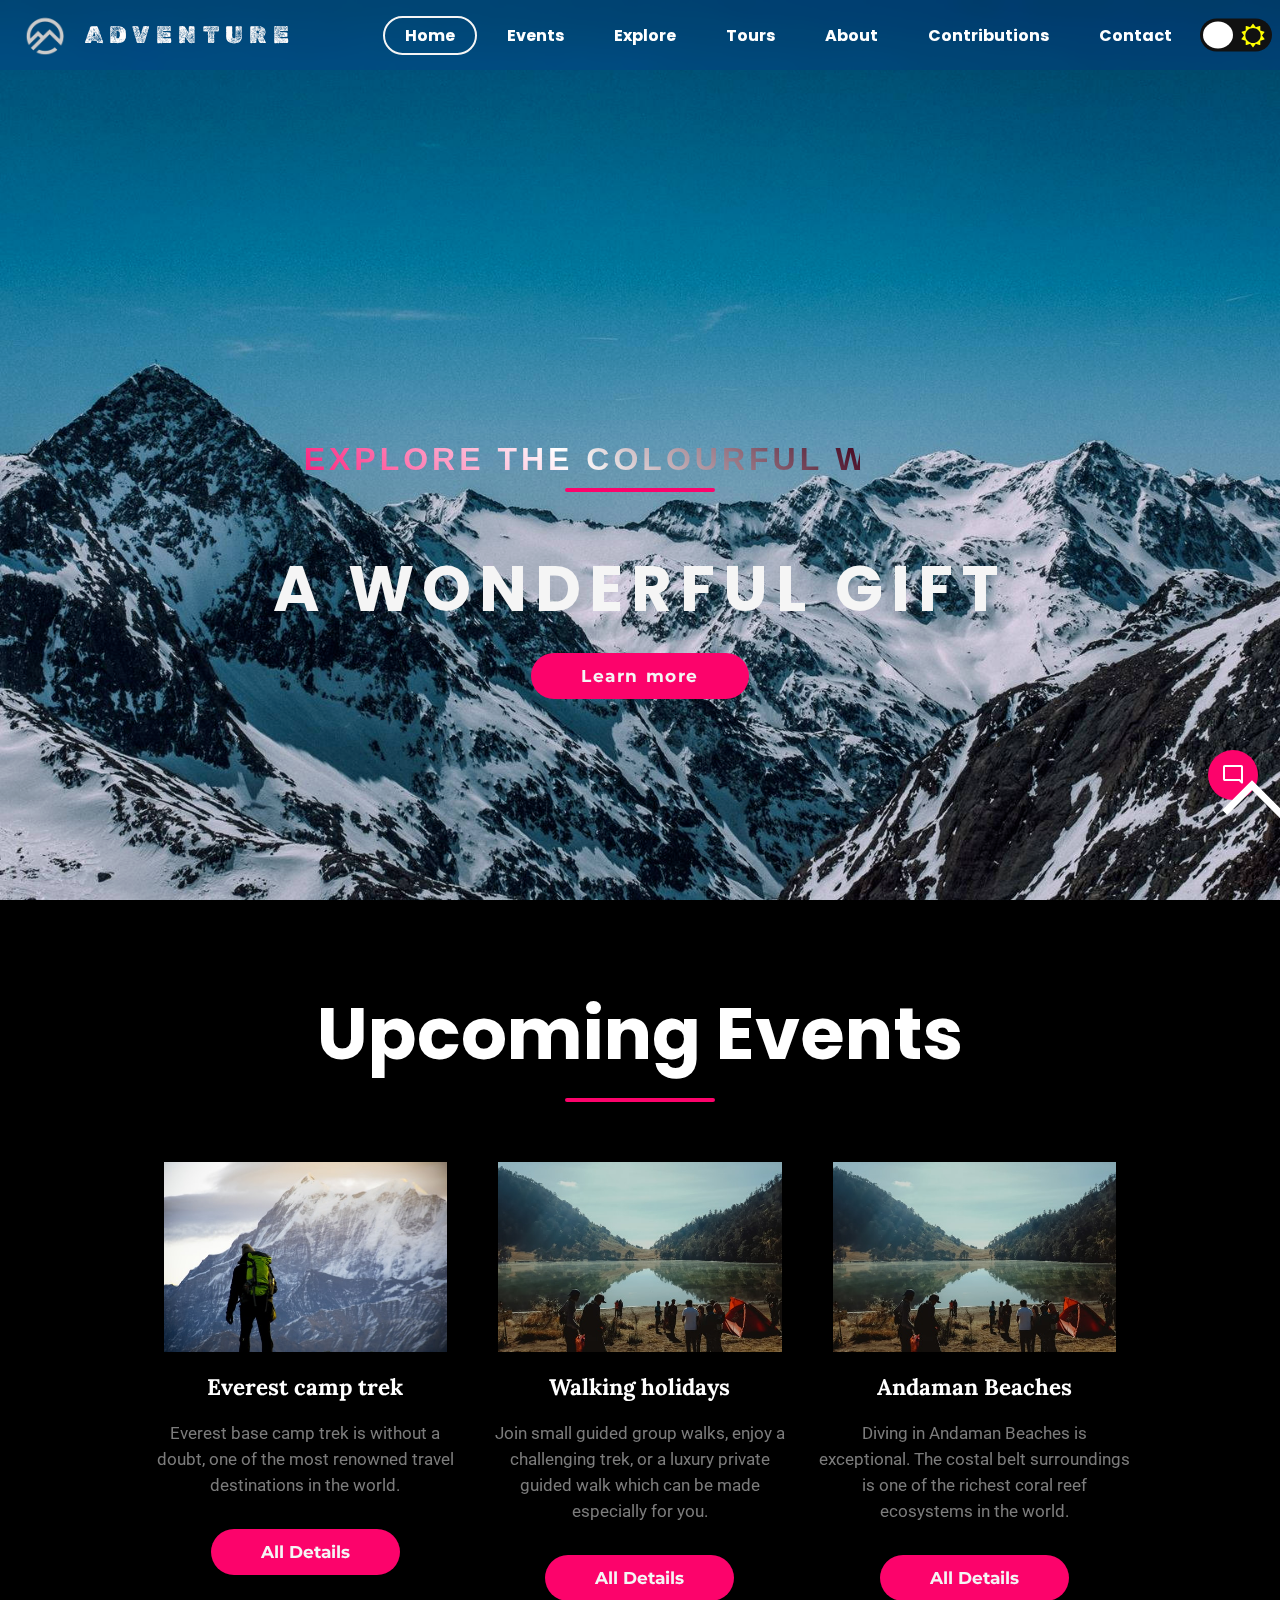
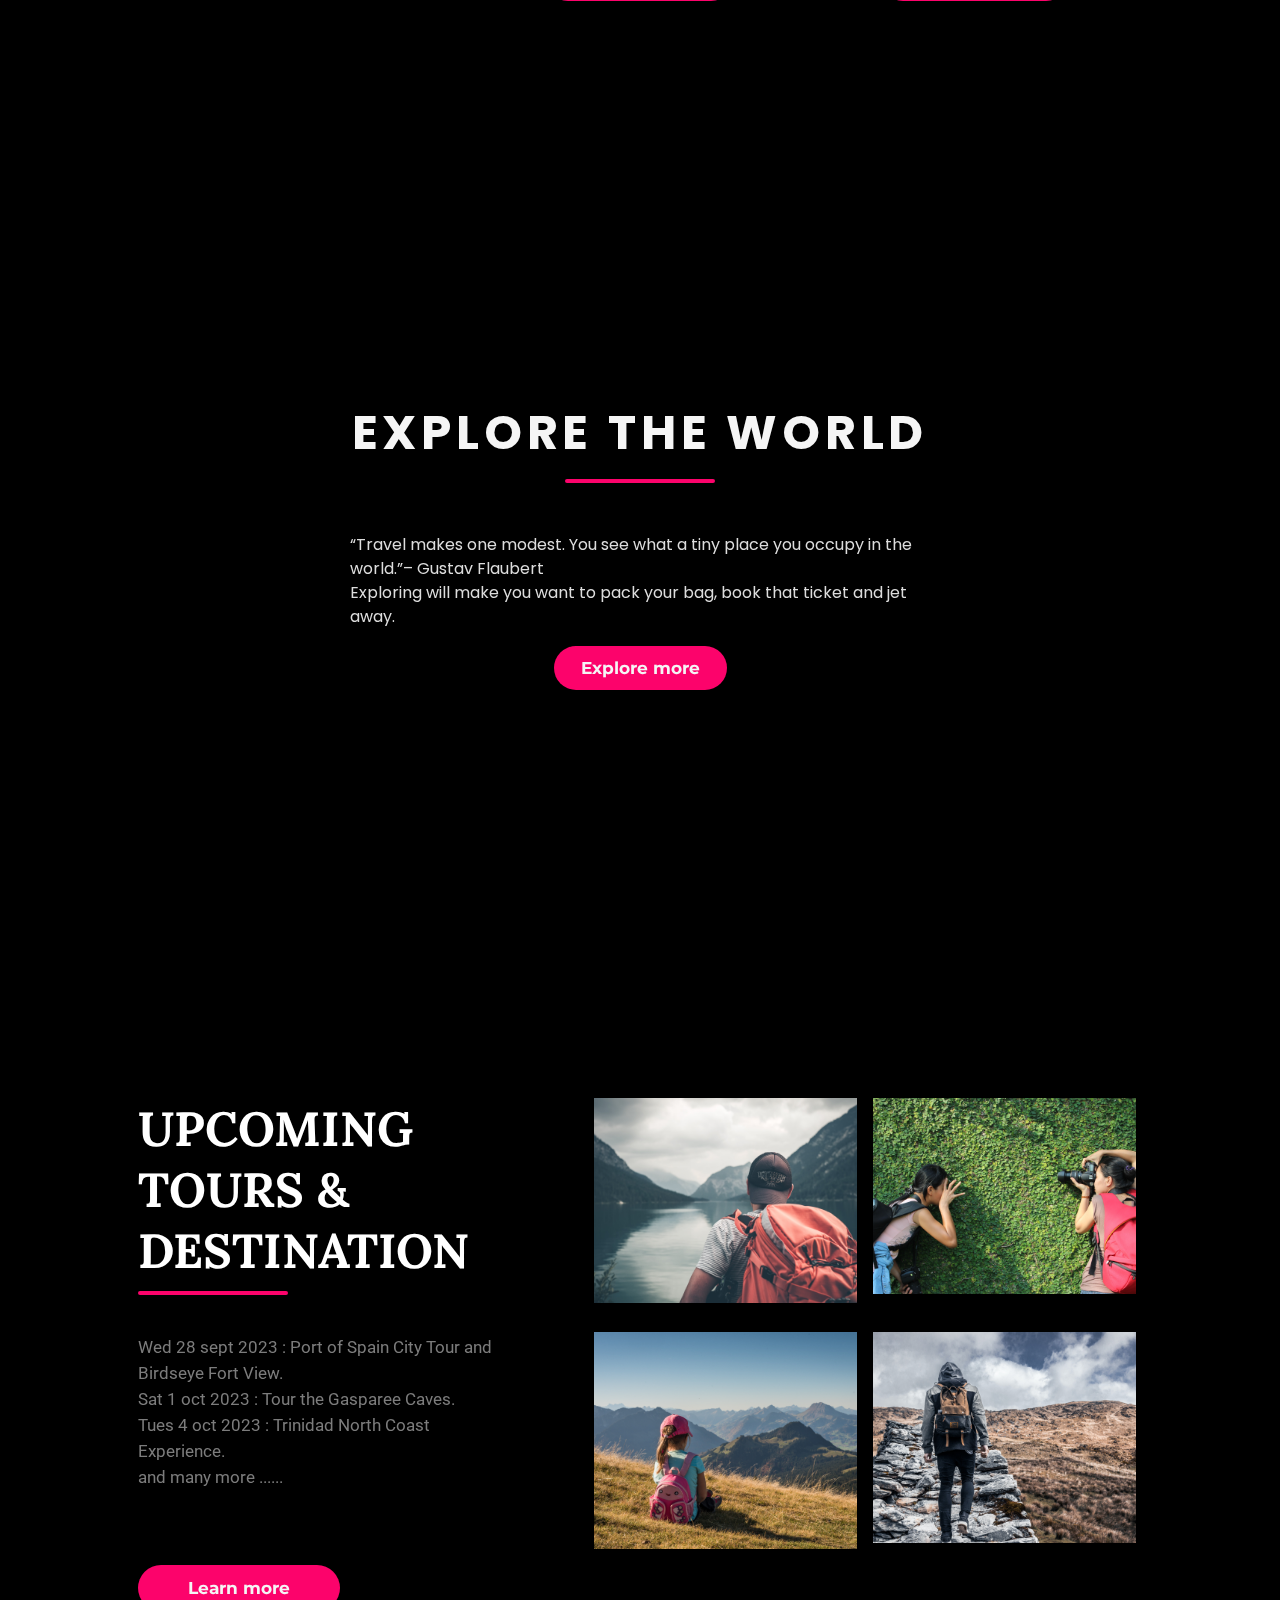
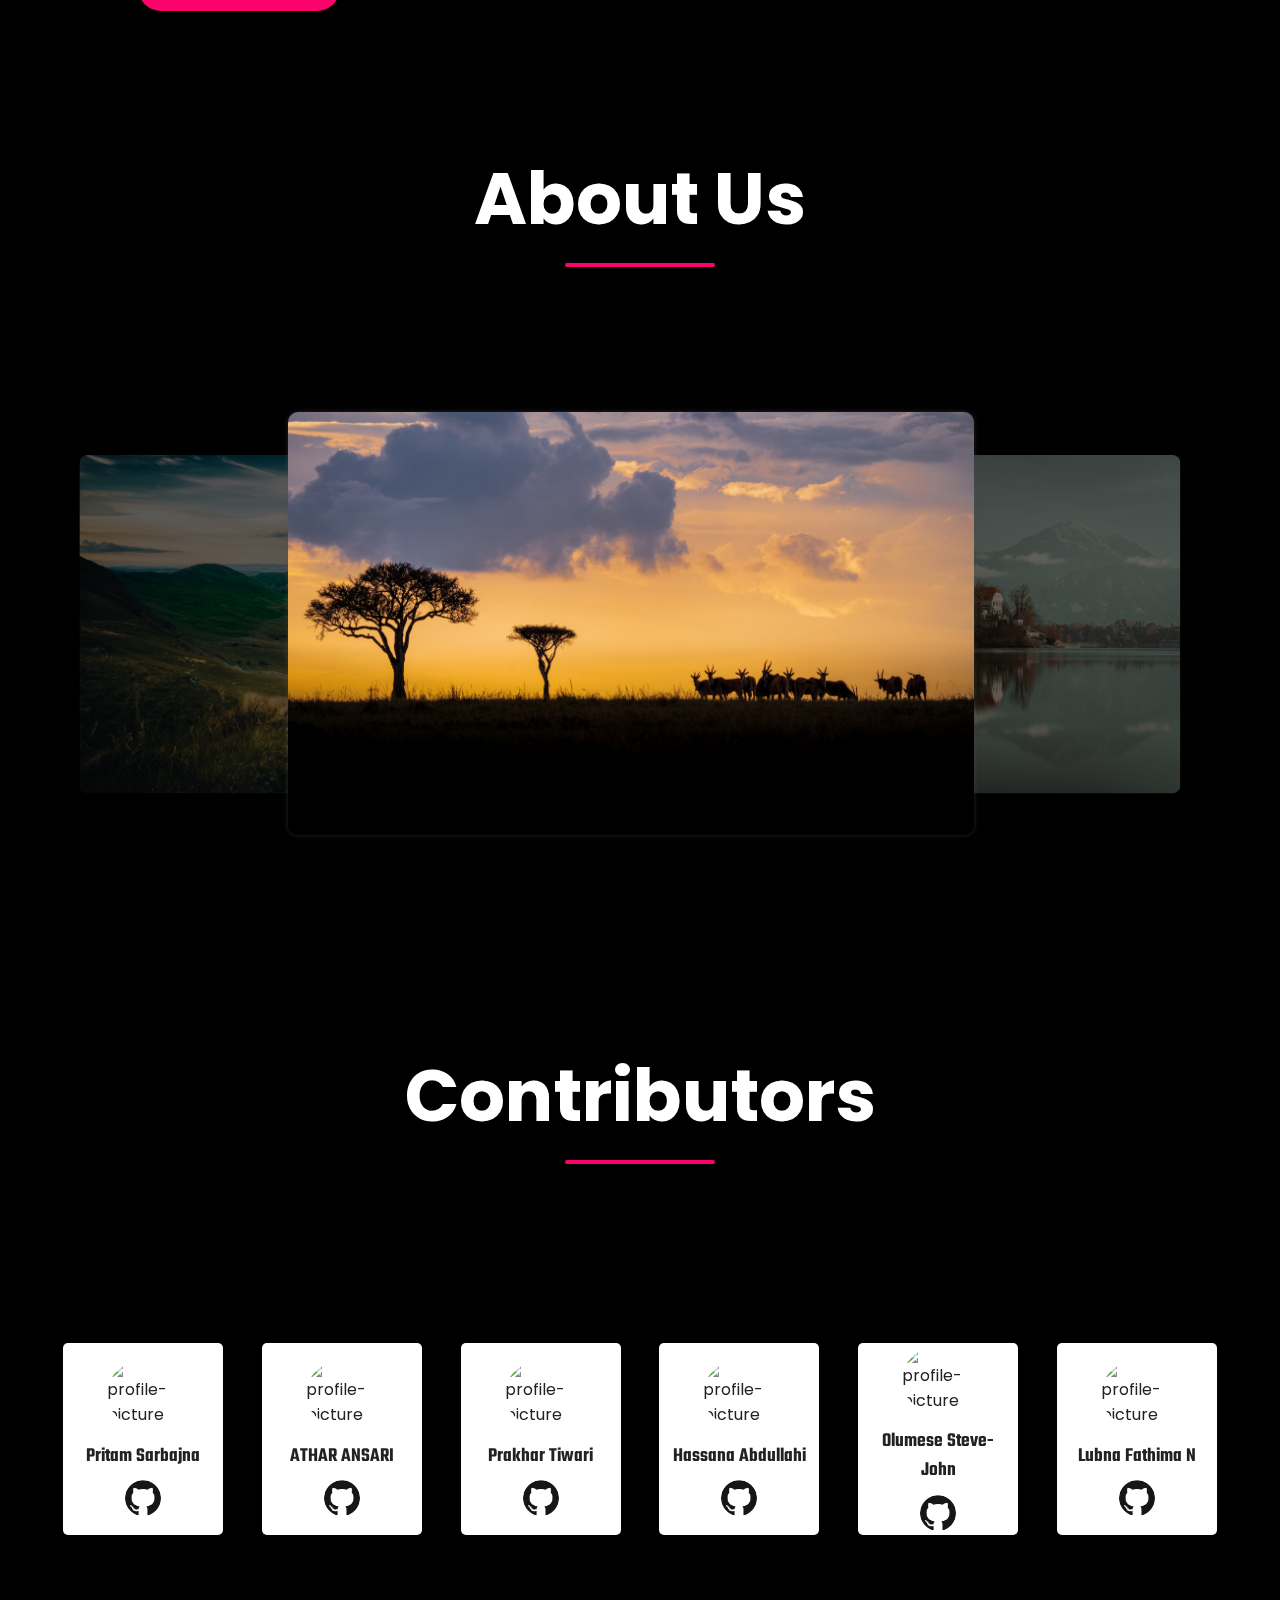
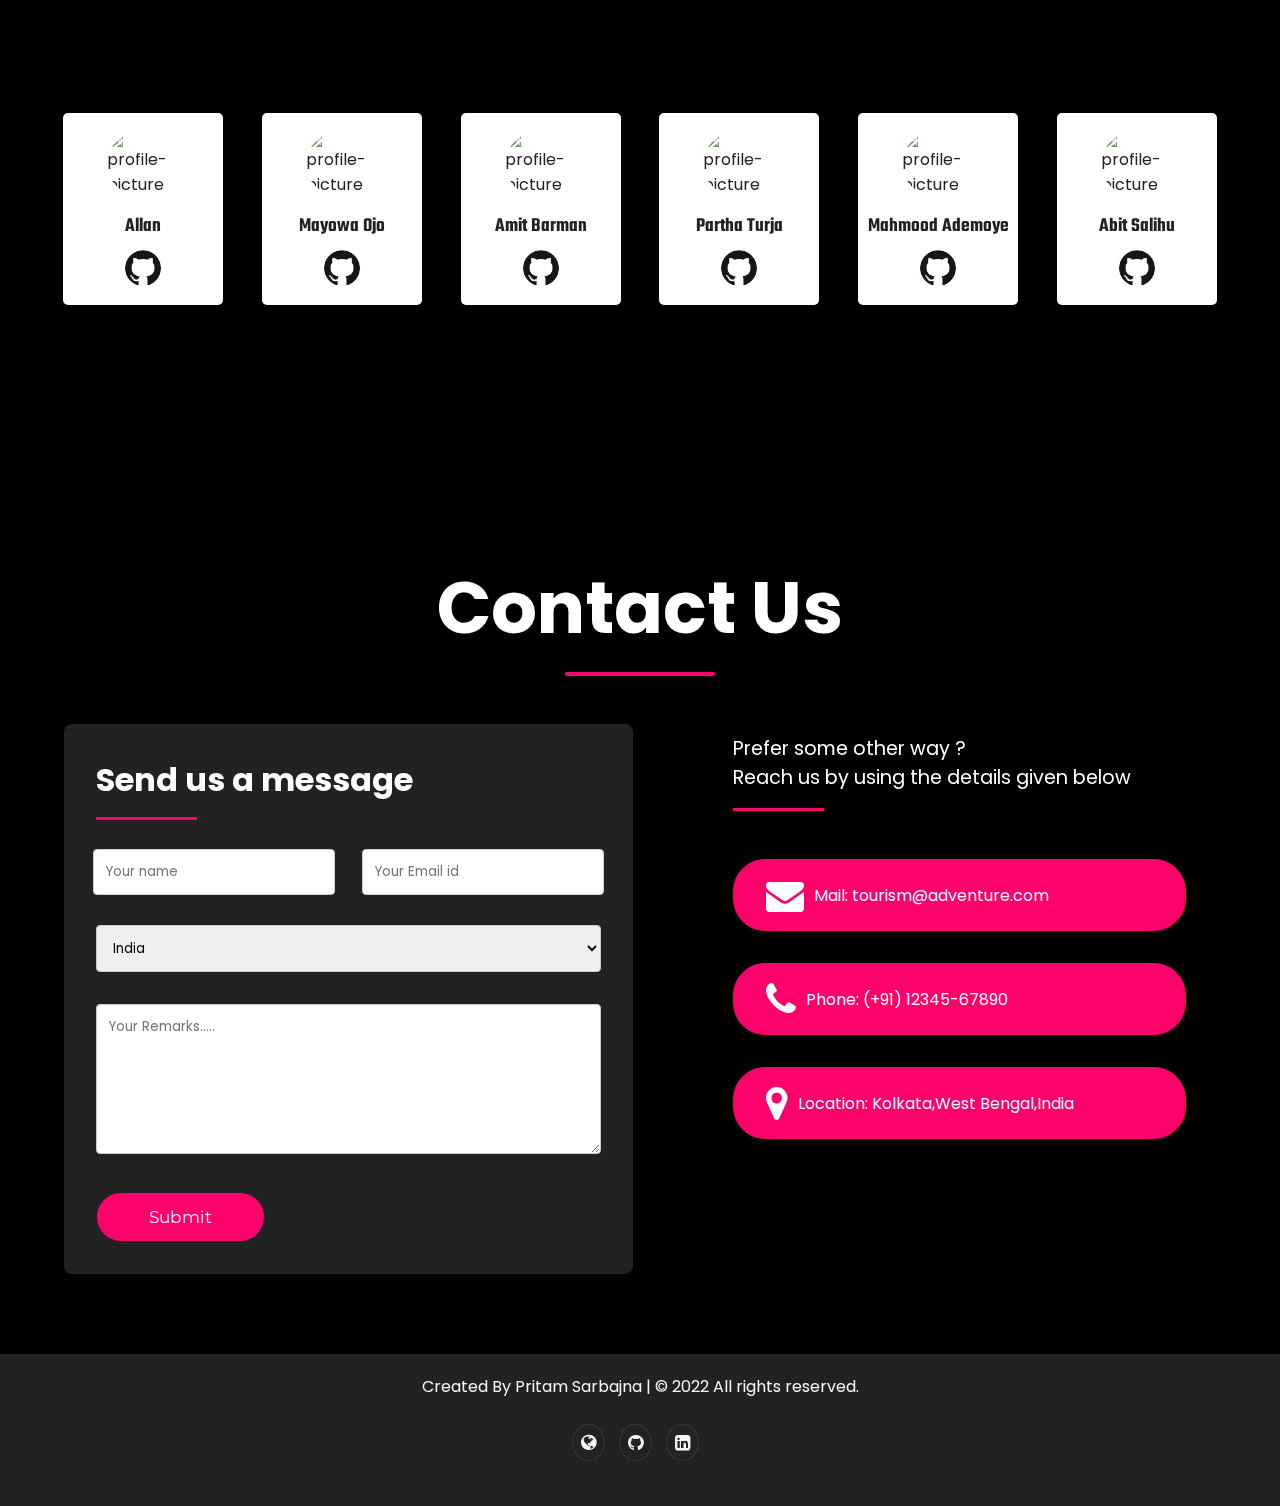
==== index.html @ 1f823e09 "Add files via upload" ====
<!DOCTYPE html>
<html lang="en">
<style>
    /* Import Google font - Poppins */
    @import url('https://fonts.googleapis.com/css2?family=Poppins:wght@400;500;600&display=swap');

    * {
        margin: 0;
        padding: 0;
        box-sizing: border-box;
        font-family: "Poppins", sans-serif;
    }

    body {
        background: #E3F2FD;
    }

    .chatbot-toggler {
        position: fixed;
        bottom: 100px;
        right: 22px;
        outline: none;
        border: none;
        height: 50px;
        width: 50px;
        display: flex;
        cursor: pointer;
        align-items: center;
        justify-content: center;
        border-radius: 50%;
        background: #fc036b;
        transition: all 0.2s ease;
    }

    body.show-chatbot .chatbot-toggler {
        transform: rotate(90deg);
    }

    .chatbot-toggler span {
        color: #fff;
        position: absolute;
    }

    .chatbot-toggler span:last-child,
    body.show-chatbot .chatbot-toggler span:first-child {
        opacity: 0;
    }

    body.show-chatbot .chatbot-toggler span:last-child {
        opacity: 1;
    }

    .chatbot {
        position: fixed;
        right: 35px;
        bottom: 154px;
        width: 420px;
        background: #fff;
        border-radius: 15px;
        overflow: hidden;
        opacity: 0;
        pointer-events: none;
        transform: scale(0.5);
        transform-origin: bottom right;
        box-shadow: 0 0 128px 0 rgba(0, 0, 0, 0.1),
            0 32px 64px -48px rgba(0, 0, 0, 0.5);
        transition: all 0.1s ease;
        z-index: 3;
    }

    body.show-chatbot .chatbot {
        opacity: 1;
        pointer-events: auto;
        transform: scale(1);
    }

    .chatbot .heading {
        padding: 16px 0;
        position: relative;
        text-align: center;
        color: #fff;
        background: #fc036b;
        box-shadow: 0 2px 10px rgba(0, 0, 0, 0.1);
    }

    .chatbot .heading span {
        position: absolute;
        right: 15px;
        top: 50%;
        display: none;
        cursor: pointer;
        transform: translateY(-50%);
    }

    .heading h2 {
        font-size: 1.4rem;
    }

    .chatbot .chatbox {
        overflow-y: auto;
        height: 325px;
        padding: 30px 20px 100px;
    }

    .chatbot :where(.chatbox, textarea)::-webkit-scrollbar {
        width: 6px;
    }

    .chatbot :where(.chatbox, textarea)::-webkit-scrollbar-track {
        background: #fff;
        border-radius: 25px;
    }

    .chatbot :where(.chatbox, textarea)::-webkit-scrollbar-thumb {
        background: #ccc;
        border-radius: 25px;
    }

    .chatbox .chat {
        display: flex;
        list-style: none;
    }

    .chatbox .outgoing {
        margin: 20px 0;
        justify-content: flex-end;
    }

    .chatbox .incoming span {
        width: 32px;
        height: 32px;
        color: #fff;
        cursor: default;
        text-align: center;
        line-height: 32px;
        align-self: flex-end;
        background: #fc036b;
        border-radius: 4px;
        margin: 0 10px 7px 0;
    }

    .chatbox .chat p {
        white-space: pre-wrap;
        padding: 12px 16px;
        border-radius: 10px 10px 0 10px;
        max-width: 75%;
        color: #fff;
        font-size: 0.95rem;
        background: #fc036b;
    }

    .chatbox .incoming p {
        border-radius: 10px 10px 10px 0;
    }

    .chatbox .chat p.error {
        color: #721c24;
        background: #f8d7da;
    }

    .chatbox .incoming p {
        color: #000;
        background: #f2f2f2;
    }

    .chatbot .chat-input {
        display: flex;
        gap: 5px;
        position: absolute;
        bottom: 0;
        width: 100%;
        background: #fff;
        padding: 3px 20px;
        border-top: 1px solid #ddd;
    }

    .chat-input textarea {
        height: 55px;
        width: 100%;
        border: none;
        outline: none;
        resize: none;
        max-height: 180px;
        padding: 15px 15px 15px 0;
        font-size: 0.95rem;
    }

    .chat-input span {
        align-self: flex-end;
        color: #fc036b;
        cursor: pointer;
        height: 55px;
        display: flex;
        align-items: center;
        visibility: hidden;
        font-size: 1.35rem;
    }

    .chat-input textarea:valid~span {
        visibility: visible;
    }

    @media (max-width: 490px) {
        .chatbot-toggler {
            right: 20px;
            bottom: 20px;
        }

        .chatbot {
            right: 0;
            bottom: 0;
            height: 100%;
            border-radius: 0;
            width: 100%;
        }

        .chatbot .chatbox {
            height: 90%;
            padding: 25px 15px 100px;
        }

        .chatbot .chat-input {
            padding: 5px 15px;
        }

        .chatbot .heading span {
            display: block;
        }
    }
</style>

<head>
    <meta charset="UTF-8" />
    <meta http-equiv="X-UA-Compatible" content="IE=edge" />
    <meta name="viewport" content="width=device-width, initial-scale=1.0" />
    <title>ADVENTURE</title>
    <link rel="stylesheet" href="https://cdnjs.cloudflare.com/ajax/libs/font-awesome/4.7.0/css/font-awesome.min.css" />
    <link rel="stylesheet" href="css/style.css" />
    <link rel="stylesheet" href="css/responsive.css" />
    <link rel="apple-touch-icon" sizes="180x180" href="img/apple-touch-icon.png" />
    <link rel="icon" type="image/png" sizes="32x32" href="img/favicon-32x32.png" />
    <link rel="icon" type="image/png" sizes="16x16" href="img/favicon-16x16.png" />
    <link rel="manifest" href="/site.webmanifest" />
    <meta charset="utf-8">
    <title>Chatbot in JavaScript</title>
    <link rel="stylesheet" href="style.css">
    <meta name="viewport" content="width=device-width, initial-scale=1.0">
    <link rel="stylesheet"
        href="https://fonts.googleapis.com/css2?family=Material+Symbols+Outlined:opsz,wght,FILL,GRAD@48,400,0,0" />
    <link rel="stylesheet"
        href="https://fonts.googleapis.com/css2?family=Material+Symbols+Rounded:opsz,wght,FILL,GRAD@48,400,1,0" />
</head>

<body
    onload='if (window.location.href.substr(window.location.href.length - 6) == "#about") { introAboutLogoTransition(); }'>
    <!--navbar-->
    <nav class="navbar glass" style="height: 70px">
        <span><a href="#home" style="display: flex; align-items: center"><img class="img2" src="./img/mountain.png"
                    width="40" style="margin: -25px -10px -25px -20px" />
                <h1 class="logo">&nbsp;ADVENTURE</h1>
            </a></span>
        <ul class="nav-links">
            <li>
                <a href="#home" id="pri" class="active cir_border">Home</a>
            </li>
            <li><a href="#events" id="sec" class="cir_border">Events</a></li>
            <li>
                <a href="#explore" id="tri" class="cir_border">Explore</a>
            </li>
            <li>
                <a href="#tours" id="quad" class="cir_border">Tours</a>
            </li>
            <li><a href="#about" id="quint" class="cir_border">About</a></li>
            <li>
                <a href="#contribution" id="hex" class="cir_border">Contributions</a>
            </li>
            <li>
                <a href="#contact" id="hept" class="cir_border">Contact</a>
            </li>
            <li>
                <div>
                    <input type="checkbox" class="checkbox dark" id="checkbox" />
                    <label for="checkbox" class="label">
                        <i class="fa fa-moon-o"></i>
                        <i class="fa fa-sun-o"></i>
                        <div class="ball"></div>
                    </label>
                </div>
            </li>
        </ul>
        <img src="./img/menu-btn.png" alt="" class="menu-btn" />
    </nav>
    <!--navbar-->
    <button class="chatbot-toggler">
        <span class="material-symbols-rounded">mode_comment</span>
        <span class="material-symbols-outlined">close</span>
    </button>
    <div class="chatbot">
        <header class="heading">
            <h2>Chatbot</h2>
            <span class="close-btn material-symbols-outlined">close</span>
        </header>
        <ul class="chatbox">
            <li class="chat incoming">
                <span class="material-symbols-outlined">smart_toy</span>
                <p>Hi there 👋<br>How can I help you today?</p>
            </li>
        </ul>
        <div class="chat-input">
            <textarea placeholder="Enter a message..." spellcheck="false" required></textarea>
            <span id="send-btn" class="material-symbols-rounded">send</span>
        </div>
    </div>

    <header id="home">
        <div class="header-content">
            <h2 id="quote">Explore the colourful World</h2>
            <div class="line"></div>
            <h1>A WONDERFUL GIFT</h1>
            <a href="#about" class="ctn"
                onclick='removeall(); $("#quad").css("border", "2px solid whitesmoke"); $("#quad").css("border-radius", "20px");'>Learn
                more</a>
        </div>
    </header>

    <!--Events-->
    <section class="events" id="events">
        <div class="container">
            <div class="title">
                <h1 class="dark">Upcoming Events</h1>
                <div class="line"></div>
            </div>
            <div class="row">
                <article class="card col">
                    <img class="card-img" src="./img/img1.jfif" />
                    <h4 class="dark">Everest camp trek</h4>
                    <p class="font-color">
                        Everest base camp trek is without a doubt, one of
                        the most renowned travel destinations in the world.
                    </p>
                    <a href="#" class="ctn">All Details</a>
                </article>
                <article class="card col">
                    <img src="./img/img2.jfif" />
                    <h4 class="dark">Walking holidays</h4>
                    <p class="font-color">
                        Join small guided group walks, enjoy a challenging
                        trek, or a luxury private guided walk which can be
                        made especially for you.
                    </p>
                    <a href="#" class="ctn">All Details</a>
                </article>
                <article class="card col">
                    <img src="./img/img2.jfif" />
                    <h4 class="dark">Andaman Beaches</h4>
                    <p class="font-color">
                        Diving in Andaman Beaches is exceptional. The costal
                        belt surroundings is one of the richest coral reef
                        ecosystems in the world.
                    </p>
                    <a href="#" class="ctn">All Details</a>
                </article>
            </div>
        </div>
    </section>
    <!--Events-->

    <!--Explore-->
    <section class="explore" id="explore">
        <div class="explore-content">
            <h1>EXPLORE THE WORLD</h1>
            <div class="line"></div>
            <p>
                “Travel makes one modest. You see what a tiny place you
                occupy in the world.”– Gustav Flaubert <br />Exploring will
                make you want to pack your bag, book that ticket and jet
                away.
            </p>
            <a href="#" class="ctn">Explore more</a>
        </div>
    </section>
    <!--Explore-->

    <!--tours-->
    <section class="tours" id="tours">
        <div class="container row">
            <div class="col content-col">
                <h1 class="font-color">UPCOMING TOURS & DESTINATION</h1>
                <div class="line"></div>
                <p>
                    Wed 28 sept 2023 : Port of Spain City Tour and Birdseye
                    Fort View. <br />
                    Sat 1 oct 2023 : Tour the Gasparee Caves.<br />
                    Tues 4 oct 2023 : Trinidad North Coast Experience.
                    <br />
                    and many more ......
                </p>
                <a href="#" class="ctn">Learn more</a>
            </div>
            <div class="image-col">
                <div class="image-gallery">
                    <img src="./img/img3.png" alt="" />
                    <img src="./img/img4.png" alt="" />
                    <img src="./img/img5.png" alt="" />
                    <img src="./img/img6.png" alt="" />
                </div>
            </div>
        </div>
        <br /><br /><br /><br />
    </section>
    <!--tours-->

    <!-- About -->
    <section id="about">
        <div class="title">
            <h1 class="font-color">About Us</h1>
            <div class="line"></div>
        </div>
        <br />
        <div id="about_us">
            <div class="boxx">
                <div class="containerx">
                    <input type="radio" name="slider" id="item-1" checked />
                    <input type="radio" name="slider" id="item-2" />
                    <input type="radio" name="slider" id="item-3" />
                    <div class="cards">
                        <label class="cardt" for="item-1" id="col-img-1">
                            <img src="./img/carousel-img4.jpg" />
                        </label>
                        <label class="cardt" for="item-2" id="col-img-2">
                            <img src="./img/carousel-img5.jpg" />
                        </label>
                        <label class="cardt" for="item-3" id="col-img-3">
                            <img src="./img/carousel-img6.jpg" />
                        </label>

                    </div>
                </div>
                <span id="about-quad"><a href="#home">
                        <center>
                            <h1 style="
                                        font-family: var(--ff-montserrat);
                                        color: white;
                                    ">
                                Find that
                            </h1>
                            <br />
                            <img class="img2" src="./img/mountain_dark.jpg" width="200" style="border-radius: 12%" />
                            <br />
                            <h1 class="logo" style="font-size: 50px">
                                ADVENTURE
                            </h1>
                        </center>
                    </a>
                </span>
            </div>
        </div>
    </section>
    <!-- About -->

    <!-- Contributions -->
    <div class="title">
        <h1 class="font-color">Contributors</h1>
        <div class="line"></div>
    </div>
    <section class="contributors" id="contribution">
        <div class="concard">
            <img src="https://github.com/PritamSarbajna.png" alt="profile-picture" class="pfp" />
            <div class="text">
                <h1>Pritam Sarbajna</h1>
            </div>
            <div class="logolink">
                <a href="https://github.com/PritamSarbajna" target="_blank"><img src="img/GitHub120px.png"
                        alt="Github-Logo" class="github-logo" /></a>
            </div>
        </div>


        <div class="concard">
            <img src="https://github.com/athar-ansari.png" alt="profile-picture" class="pfp" />
            <div class="text">
                <h1>ATHAR ANSARI</h1>
            </div>
            <div class="logolink">
                <a href="https://github.com/athar-ansari" target="_blank"><img src="img/GitHub120px.png"
                        alt="Github-Logo" class="github-logo" /></a>
            </div>
        </div>

        <div class="concard">
            <img src="https://github.com/prakhartiwari0.png" alt="profile-picture" class="pfp" />
            <div class="text">
                <h1>Prakhar Tiwari</h1>
            </div>
            <div class="logolink">
                <a href="https://github.com/prakhartiwari0" target="_blank"><img src="img/GitHub120px.png"
                        alt="Github-Logo" class="github-logo" /></a>
            </div>
        </div>

        <div class="concard">
            <img src="https://github.com/hassana123.png" alt="profile-picture" class="pfp" />
            <div class="text">
                <h1>Hassana Abdullahi</h1>
            </div>
            <div class="logolink">
                <a href="https://github.com/hassana123" target="_blank"><img src="img/GitHub120px.png" alt="Github-Logo"
                        class="github-logo" /></a>
            </div>
        </div>

        <div class="concard">
            <img src="https://github.com/JumaCodes.png" alt="profile-picture" class="pfp" />
            <div class="text">
                <h1>Olumese Steve-John</h1>
            </div>
            <div class="logolink">
                <a href="https://github.com/JumaCodes" target="_blank"><img src="img/GitHub120px.png" alt="Github-Logo"
                        class="github-logo" /></a>
            </div>
        </div>

        <div class="concard">
            <img src="https://github.com/lubnafathima.png" alt="profile-picture" class="pfp" />
            <div class="text">
                <h1>Lubna Fathima N</h1>
            </div>
            <div class="logolink">
                <a href="https://github.com/lubnafathima" target="_blank"><img src="img/GitHub120px.png"
                        alt="Github-Logo" class="github-logo" /></a>
            </div>
        </div>

        <div class="concard">
            <img src="https://github.com/allanlalangan.png" alt="profile-picture" class="pfp" />
            <div class="text">
                <h1>Allan</h1>
            </div>
            <div class="logolink">
                <a href="https://github.com/allanlalangan" target="_blank"><img src="img/GitHub120px.png"
                        alt="Github-Logo" class="github-logo" /></a>
            </div>
        </div>

        <div class="concard">
            <img src="https://github.com/Seyi-Ojo.png" alt="profile-picture" class="pfp" />
            <div class="text">
                <h1>Mayowa Ojo</h1>
            </div>
            <div class="logolink">
                <a href="https://github.com/Seyi-Ojo" target="_blank"><img src="img/GitHub120px.png" alt="Github-Logo"
                        class="github-logo" /></a>
            </div>
        </div>

        <div class="concard">
            <img src="https://github.com/AmitBarman99.png" alt="profile-picture" class="pfp" />
            <div class="text">
                <h1>Amit Barman</h1>
            </div>
            <div class="logolink">
                <a href="https://github.com/AmitBarman99" target="_blank"><img src="img/GitHub120px.png"
                        alt="Github-Logo" class="github-logo" /></a>
            </div>
        </div>

        <div class="concard">
            <img src="https://github.com/ppdTurja.png" alt="profile-picture" class="pfp" />
            <div class="text">
                <h1>Partha Turja</h1>
            </div>
            <div class="logolink">
                <a href="https://github.com/ppdTurja" target="_blank"><img src="img/GitHub120px.png" alt="Github-Logo"
                        class="github-logo" /></a>
            </div>
        </div>

        <div class="concard">
            <img src="https://github.com/Brainiac-M.png" alt="profile-picture" class="pfp" />
            <div class="text">
                <h1>Mahmood Ademoye</h1>
            </div>
            <div class="logolink">
                <a href="https://github.com/Brainiac-M" target="_blank"><img src="img/GitHub120px.png" alt="Github-Logo"
                        class="github-logo" /></a>
            </div>
        </div>

        <div class="concard">
            <img src="https://github.com/abitsalihu.png" alt="profile-picture" class="pfp" />
            <div class="text">
                <h1>Abit Salihu</h1>
            </div>
            <div class="logolink">
                <a href="https://github.com/abitsalihu" target="_blank"><img src="img/GitHub120px.png" alt="Github-Logo"
                        class="github-logo" /></a>
            </div>
        </div>
    </section>
    <!-- Contributions -->

    <!-- contact -->
    <section id="contact">
        <div class="title">
            <h1 class="font-color">Contact Us</h1>
            <div class="line"></div>
        </div>
        <div class="contact_us">
            <form class="cform" action="" method="post">
                <div class="crow-message">
                    <h1 class="color">Send us a message</h1>
                    <div></div>
                </div>
                <div class="crow-in">
                    <input type="text" id="name" name="name" placeholder="Your name" />
                    <input type="text" id="email" name="email" placeholder="Your Email id" />
                </div>
                <div class="crow">
                    <div class="ccol-left">
                        <select name="country" id="country">
                            <option value="India">India</option>
                            <option value="Russia">Russia</option>
                            <option value="usa">USA</option>
                            <option value="Japan">Japan</option>
                            <option value="France">France</option>
                            <option value="Brazil">Brazil</option>
                        </select>
                    </div>
                </div>
                <div class="crow">
                    <div class="ccol-left">
                        <textarea type="text" id="remarks" name="remarks" placeholder="Your Remarks....."
                            style="height: 150px"></textarea>
                    </div>
                </div>
                <input class="crow-s" type="submit" value="Submit" />
            </form>
            <div class="cbox">
                <div>
                    <p class="cbox-message">
                        Prefer some other way ?<br />Reach us by using the
                        details given below
                    </p>
                    <div class="cbox-line"></div>
                </div>
                <div class="c_boxx">
                    <a href="mailto:abc@gmail.com"><i class="fa fa-envelope"></i>
                        Mail: tourism@adventure.com
                    </a>
                </div>
                <div class="c_boxx">
                    <a href="tel:+91-12345-67890"><i class="fa fa-phone"></i>
                        Phone: (+91) 12345-67890
                    </a>
                </div>
                <div class="c_boxx">
                    <a href="#"><i class="fa fa-map-marker"></i>
                        Location: Kolkata,West Bengal,India
                    </a>
                </div>
            </div>
        </div>
    </section>
    <!-- contact  -->
    <!-- up scroll -->
    <i class="arrow" onclick="topFunction()" id="upbtn"></i>
    <!-- end -->
    <!--footer-->
    <section class="footer">
        <span>Created By Pritam Sarbajna | &#169; 2022 All rights
            reserved.</span>
        <div class="social">
            <li>
                <a href="https://pritam-sarbajna-portfolio.netlify.app/" target="_blank" rel="noreferrer"><i
                        class="fa fa-globe"></i></a>
                <a href="https://github.com/PritamSarbajna" target="_blank" rel="noreferrer"><i
                        class="fa fa-github"></i></a>
                <a href="https://www.linkedin.com/in/pritam-sarbajna-74945821b/" target="_blank" rel="noreferrer"><i
                        class="fa fa-linkedin-square"></i></a>
            </li>
        </div>
    </section>
    <!--footer-->
    <script>
        const menuBtn = document.querySelector(".menu-btn");
        const navlinks = document.querySelector(".nav-links");

        menuBtn.addEventListener("click", () => {
            navlinks.classList.toggle("mobile-menu");
        });
    </script>
    <script src="https://code.jquery.com/jquery-3.6.0.js"></script>
    <script src="js/script.js"></script>
</body>
<script>
    const chatbotToggler = document.querySelector(".chatbot-toggler");
    const closeBtn = document.querySelector(".close-btn");
    const chatbox = document.querySelector(".chatbox");
    const chatInput = document.querySelector(".chat-input textarea");
    const sendChatBtn = document.querySelector(".chat-input span");

    let userMessage = null; // Variable to store user's message
    const API_KEY = ""; // Paste your API key here
    const inputInitHeight = chatInput.scrollHeight;

    const createChatLi = (message, className) => {
        // Create a chat <li> element with passed message and className
        const chatLi = document.createElement("li");
        chatLi.classList.add("chat", `${className}`);
        let chatContent = className === "outgoing" ? `<p></p>` : `<span class="material-symbols-outlined">smart_toy</span><p></p>`;
        chatLi.innerHTML = chatContent;
        chatLi.querySelector("p").textContent = message;
        return chatLi; // return chat <li> element
    }

    const generateResponse = (chatElement) => {
        const API_URL = "https://api.openai.com/v1/chat/";
        const messageElement = chatElement.querySelector("p");

        // Define the properties and message for the API request
        const requestOptions = {
            method: "POST",
            headers: {
                "Content-Type": "application/json",
                "Authorization": `Bearer ${API_KEY}`
            },
            body: JSON.stringify({
                model: "gpt-4.5-turbo",
                messages: [{ role: "user", content: userMessage }],
            })
        }

        // Send POST request to API, get response and set the reponse as paragraph text
        fetch(API_URL, requestOptions).then(res => res.json()).then(data => {
            messageElement.textContent = data.choices[0].message.content.trim();
        }).catch(() => {
            messageElement.classList.add("error");
            messageElement.textContent = "Oops! Something went wrong. Please try again.";
        }).finally(() => chatbox.scrollTo(0, chatbox.scrollHeight));
    }

    const handleChat = () => {
        userMessage = chatInput.value.trim(); // Get user entered message and remove extra whitespace
        if (!userMessage) return;

        // Clear the input textarea and set its height to default
        chatInput.value = "";
        chatInput.style.height = `${inputInitHeight}px`;

        // Append the user's message to the chatbox
        chatbox.appendChild(createChatLi(userMessage, "outgoing"));
        chatbox.scrollTo(0, chatbox.scrollHeight);

        setTimeout(() => {
            // Display "Thinking..." message while waiting for the response
            const incomingChatLi = createChatLi("Thinking...", "incoming");
            chatbox.appendChild(incomingChatLi);
            chatbox.scrollTo(0, chatbox.scrollHeight);
            generateResponse(incomingChatLi);
        }, 600);
    }

    chatInput.addEventListener("input", () => {
        // Adjust the height of the input textarea based on its content
        chatInput.style.height = `${inputInitHeight}px`;
        chatInput.style.height = `${chatInput.scrollHeight}px`;
    });

    chatInput.addEventListener("keydown", (e) => {
        // If Enter key is pressed without Shift key and the window 
        // width is greater than 800px, handle the chat
        if (e.key === "Enter" && !e.shiftKey && window.innerWidth > 800) {
            e.preventDefault();
            handleChat();
        }
    });

    sendChatBtn.addEventListener("click", handleChat);
    closeBtn.addEventListener("click", () => document.body.classList.remove("show-chatbot"));
    chatbotToggler.addEventListener("click", () => document.body.classList.toggle("show-chatbot"));
</script>

</html>
---- css/style.css ----
/* Google fonts */

@import url("https://fonts.googleapis.com/css2?family=Lora:wght@400;700&family=Montserrat:wght@400;800&family=Parisienne&family=Roboto&family=Teko:wght@300&display=swap");
@import url("https://fonts.googleapis.com/css2?family=Rubik+Dirt&display=swap");


/* Root element (aka html) */
:root {
  box-sizing: border-box;
  scroll-behavior: smooth;

  /* CSS Variables */
  /* Fonts */
  --ff-parisienne: "Parisienne", cursive;
  --ff-montserrat: "Montserrat", sans-serif;
  --ff-lora: "Lora", serif;
  --ff-roboto: "Roboto", sans-serif;
  --ff-rubik-dirt: "Rubik Dirt", cursive;
  --fs-paragraphs: calc(0.8rem + 0.35vw);
  --fs-links-btns: calc(0.65rem + 0.5vw);
}

/* Global */
*,
*::before,
*::after {
  margin: 0;
  padding: 0;
  box-sizing: inherit;
}

img {
  max-width: 100%;
  display: block;
}


a {
  text-decoration: none;
}

ul {
  list-style: none;
}

span {
  color: #7c7c7c;
  padding: 0px 40px;
}

/* .active {
  color: #fc036b;
  border-radius: 20px;
  background: whitesmoke;
  font-weight: bold;
} */

body,
html {
  overflow-x: hidden;
  box-sizing: border-box;
}

.container {
  width: 98%;
  max-width: 91rem;
  margin: 0 auto;
}

/*scrollbar*/

::-webkit-scrollbar {
  width: 10px;
}

::-webkit-scrollbar-thumb {
  background: gray;
  border-radius: 10px;
}
/* Navbar */
.navbar {
  position: fixed;
  top: 0;
  left: 0;
  background: rgba(0, 0, 0, 0.2);
  backdrop-filter: saturate(180%) blur(10px);
  display: flex;
  width: 100%;
  justify-content: space-between;
  align-items: center;
  padding: 12px 5px;
  z-index: 10;
  color: whitesmoke;
}

.logo {
  font-family: var(--ff-rubik-dirt);
  font-size: 1.5rem;
  text-transform: uppercase;
  letter-spacing: 0.4rem;
  padding: 0 1.2rem;
  font-weight: 300;
  color: rgb(254, 252, 252); 
  
  
}



.nav-links {
  display: flex;
  align-items: center;
}

.nav-links li {
  font-family: var(--ff-montserrat);
  margin: 0px 15px;
}

.nav-links li a {
  color: white;
  cursor: pointer;
}

.cir_border {
  padding: 6px 20px;
  font-weight: bold;
  border: 2px hidden whitesmoke;
  border-radius: 20px;
  margin: 0px -10px;
}

#home {
  width: 100vw;
  height: 100vh;
  background-image: url("../img/bg.png");
  background-position: bottom;
  background-attachment: fixed;
  background-size: cover;
  display: flex;
  align-items: end;
  justify-content: center;
}

.header-content {
  font-family: var(--ff-lora);
  letter-spacing: 0.5rem;
  color: whitesmoke;
  text-align: center;
  z-index: 1;
  padding: 4rem;
  margin-bottom: 150px;
}

.header-content a {
  letter-spacing: 0.1rem;
}

.header-content h2 {
  font-size: 4vmin;
}

.line {
  width: 150px;
  height: 4px;
  background: #fc036b;
  margin: 10px auto;
  border-radius: 5px;
}

.header-content h1 {
  font-size: 7vmin;
  margin-top: 50px;
  margin-bottom: 30px;
}

.ctn {
  font-family: var(--ff-montserrat);
  font-size: var(--fs-links-btns);
  font-weight: 700;
  padding: 13px 50px;
  background: #fc036b;
  border-radius: 30px;
  color: whitesmoke;
}

.menu-btn {
  position: absolute;
  top: 30px;
  right: 30px;
  width: 40px;
  cursor: pointer;
  display: none;
}

/* Events */
section {
  width: 80%;
  margin: 80px auto;
}

.title {
  text-align: center;
  font-family: var(--ff-montserrat);
  font-size: 4vmin;
}

.row {
  display: flex;
  width: 100%;
  justify-content: space-between;
  align-items: center;
}

.card {
  cursor: pointer;
  height :400px
}

.row .col {
  display: flex;
  flex-direction: column;
  align-items: center;
  margin: 10px;
  height: 450px;
}

.row .col img {
  width: 90%;
}

.events .row {
  margin-top: 50px;
}

.col > h4 {
  font-size: calc(1rem + 0.5vw);
  margin: 20px auto;
  font-family: var(--ff-lora);
}

.col p {
  color: #7c7c7c;
  padding: 0px 40px;
  font-size: var(--fs-paragraphs);
  font-family: var(--ff-roboto);
}

.col > p {
  color: #7c7c7c;
  padding: 0;
  line-height: 1.5;
  text-align: center;
  max-width: 35ch;
}

.events .ctn {
  margin-top: 30px;
}

/* explore */
.explore {
  width: 100%;
  height: 100vh;
  background-image: url(../img/bg2.png);
  background-attachment: fixed;
  background-position: center;
  background-size: cover;
  background-repeat: no-repeat;
  display: flex;
  align-items: center;
}

.explore-content {
  font-family: var(--ff-lora);
  color: whitesmoke;
  display: flex;
  align-items: center;
  flex-direction: column;
  margin-left: 8rem;
  position: relative;
  z-index: 1;
  padding: 2rem 17px;
  margin: auto;
}

.explore-content::after {
  content: "";
  position: absolute;
  inset: 0;
  z-index: -1;
  display: block;
  background: rgba(0, 0, 0, 0.2);
  backdrop-filter: blur(2.5px);
  border-radius: 0.5rem;
}

.explore-content h1 {
  /* width: 100%; */
  font-size: calc(2.2rem + 1vw);
  letter-spacing: 0.3rem;
  margin: auto;
}

.explore-content .line {
  margin-bottom: 50px;
}

.explore-content p {
  color: rgb(221, 221, 221);
  max-width: 65ch;
  line-height: 1.5;
  text-align: left;
  padding: 0px 35px;
}

.explore-content .ctn {
  margin: 17px auto;
  padding: 12px 27px;
}

/* tours */
.image-gallery {
  display: grid;
  gap: 1.8rem 1rem;
  grid-template-columns: repeat(2, 1fr);
  justify-content: center;
  padding: 1rem;
}

.tours .row {
  gap: 4rem;
}

.content-col {
  position: relative;
}

.content-col h1 {
  font-size: calc(2.2rem + 1vw);
  font-family: var(--ff-lora);
  max-width: 15.5ch;
}

.content-col .line {
  margin-left: 0;
}

.content-col p {
  padding: 0;
  margin: 30px 0;
  width: 100%;
  text-align: left;
  max-width: 40ch;
}

.content-col .ctn {
  position: absolute;
  left: 0;
  bottom: -14%;
}

/* about */
#about {
  width: 100%;
}

#about_us {
  background: url("https://awe365.com/wp-content/uploads/2013/07/adventure-sports-hang-gliding-flickrcc-image-by-Steve-Slater.jpg");
  width: 100%;
  height: 630px;
  background-repeat: no-repeat;
  background-size: cover;
  background-attachment: fixed;
  margin: 30px 0px 0px 0px;
}

#about_us div {
  padding: 10px;
  display: grid;
  align-items: center; 
  grid-template-columns: 2fr 1fr 1fr;
  column-gap: 5px;
  position: relative;
}


#about_us div span {
  margin: 0;
  position: absolute;
  top: 60%;
  opacity: 0;
  left: 80%;
  -ms-transform: translate(-50%, -50%);
  transform: translate(-50%, -50%);
  transition: 1s;
}

#about_us p {
  width: 43em;
  color: white;
  text-align: justify;
  padding-top: 14em;
  font-family: "Work Sans", sans-serif;
  margin-left: 6em;
}

#about_us p::first-letter {
  padding-left: 47px;
  font-size: 55px;
  color: #fc036b;
}

/* Contributors */
.contributors {
  display: flex;
  align-items: center;
  justify-content: space-evenly;
  margin-top: 0em;
  padding: 5em 2em;
  flex-wrap: wrap;
  width: 100%;
  min-height: 100vh;
  background-color: #000;
  font-family: "Montserrat", sans-serif;
}

.concard {
  background-color: #ffff;
  padding: 0.2em 0.5em;
  color: #222;
  height: 12em;
  width: 10em;
  border-radius: 5px;
  margin: 1.5em 0.5em;
  display: flex;
  flex-direction: column;
  align-items: center;
  justify-content: center;
}
.concard:hover {
  background-color: #fb036b;
  border-bottom: 5px solid #fff;
  color: #fff;
  transform: translateY(-7.5px);
  transition: background-color 0.5s ease, transform 1s ease,
    border-bottom 0.5s ease 0.2s;
}

.concard .pfp {
  width: 50%;
  border-radius: 100%;
}
.text {
  margin: 1em 0em 0em 0em;
  text-align: center;
  font-size: 0.9em;
}
.text h1 {
  font-weight: 600;
  font-size: 20px;
  font-family: "Teko", sans-serif;
}
.logolink {
  margin: 0.6em 0em 0em 0em;
  width: 25%;
}
.logolink img {
  border-radius: 100%;
  background-color: #ffff;
}
.logolink .github-logo {
  width: 100%;
}

/* contact */
#contact {
  width: 90%;
}

.contact_us {
  margin-top: 3rem;
  display: flex;
  font-family: var(--ff-roboto);
}

form {
  width: 50%;
}

.cbox {
  width: 45%;
  margin-left: 70px;
  padding: 10px 30px;
}

.cbox-message {
  font-size: 1.2em;
  margin: 0;
}

.cbox-line {
  width: 20%;
  height: 0.2em;
  background-color: #fb036b;
  margin-bottom: 3em;
  margin-top: 1em;
}

.c_boxx a p {
  color: white;
  font-size: 1em;
  font-weight: 100;
  padding: 1rem;
  padding: 0px 40px;
}

.c_boxx a {
  padding: 1em;
  margin-bottom: 2em;
  padding-left: 2em;
  border: 0.1em solid #fc036b;
  background-color: #fc036b;
  color: white;
  display: flex;
  border-radius: 2em;
  align-items: center;
  border: #fc036b 0.1em solid;
  font-size: 1em;
}

.c_boxx a:hover {
  background-color: white;
  color: #fc036b;
  transition: all 0.5s ease;
}

.c_boxx i {
  font-size: 38px;
  margin-right: 10px;
  /* margin-left: 0.5em; */
}

input[type="text"],
select,
textarea {
  width: 100%;
  padding: 12px;
  border: 1px solid #ccc;
  border-radius: 4px;
  resize: vertical;
}

label {
  padding: 0px 0px 7px 6px;
  display: inline-block;
}

input[type="submit"] {
  background-color: #fc036b;
  color: whitesmoke;
  padding: 12px 50px;
  border: 2px solid #fc036b;
  border-radius: 100vmax;
  cursor: pointer;
  font-family: var(--ff-montserrat);
  font-size: var(--fs-links-btns);
}

input[type="submit"]:hover {
  background-color: whitesmoke;
  color: #fc036b;
}

.cform {
  background-color: #222;
  padding: 1em;
  border-radius: 0.5rem;
}

.ccol {
  float: left;
  width: 25%;
  margin-top: 6px;
}

.crow-in {
  width: 100%;
  display: flex;
  justify-content: space-between;
}

.crow-message {
  margin: 1rem;
}

.crow-message div {
  width: 20%;
  display: block;
  height: 1em;
  border-bottom: 3px solid #fc036b;
}

.ccol-left {
  margin: 1em;
}

.ccol {
  float: left;
  width: 100%;
  margin-top: 6px;
}

#name {
  width: 90%;
  margin: 1em;
}

#email {
  width: 90%;
  margin: 1em;
}

.crow:after,
.crow-s::after {
  content: "";
  display: table;
  clear: both;
}

.crow-s {
  margin: 1em;
  color: #fc036b;
}

/* footer */
.footer {
  width: 100%;
  min-height: 100px;
  padding: 20px 80px;
  margin: 0;
  background: #222;
  text-align: center;
}

.footer p {
  color: whitesmoke;
  margin: 20px auto;
  padding: 20px auto;
}

.footer span {
  display: block;
  color: whitesmoke;
  padding: 20px auto;
}

.social {
  width: 360px;
  margin: 30px auto;
}

.social li {
  list-style: none;
}

.social a {
  margin-right: 10px;
  font-size: 18px;
  background-color: transparent;
  border-radius: 50%;
  padding: 5px 8px;
  border: 1px solid rgba(255, 255, 255, 0.1);
}

.social a:hover {
  background-color: #fc036b;
}

.social i {
  display: inline;
  text-align: center;
  color: whitesmoke;
}

/* animations */
img {
  transition: transform 0.3s ease;
}

img:hover {
  transform: scale(1.1);
}

.cir_border:hover{
    color: #fc036b
}


.active {
  border: 2px solid whitesmoke;
  border-radius: 20px;
  color: #fc036b;
  cursor: pointer;
}

.ctn:hover {
  background: whitesmoke;
  color: #fc036b;
  box-shadow: 2px 2px 5px #00000056;
  cursor: pointer;
}

.nav-links .ctn:hover a {
  color: #fc036b;
}

body {
 background-color: black;
  color: white;
}

body.dark{
  background-color: white;
  color: black;
}

.checkbox {
  opacity: 0;
  position: absolute;
}

.label {
  width: 48px;
  height: 22px;
  background-color:#111;
  display: flex;
  border-radius:50px;
  align-items: center;
  justify-content: space-between;
  padding: 5px;
  position: relative;
  transform: scale(1.5);
}

.ball {
  width: 20px;
  height: 18px;
  background-color: white;
  position: absolute;
  top: 2px;
  left: 2px;
  border-radius: 50%;
  transition: transform 0.2s linear;
}

/*  target the elemenent after the label*/
.checkbox:checked + .label .ball{
  transform: translateX(24px);
}

.fa-moon-o {
  color: white;
}

.fa-sun-o {
  color: yellow;
}

.color{
  color:white;
}

/* scroll button */

.arrow {
  position: fixed; 
  z-index: 99;
  cursor: pointer; 
  padding: 15px; 
	width: 8vmin;
	height: 8vmin;
	box-sizing: border-box;
	left: 95%;
	top: 86%;
	transform: rotate(-45deg);
  
	
	&::before {
		content: '';
		width: 100%;
		height: 100%;
		border-width: .8vmin .8vmin 0 0;
		border-style: solid;
		border-color:  #fff;
		transition: .2s ease;
		display: block;
		transform-origin: 100% 0;
	}

	
	&:after {
		content: '';
		float: left;
		position: relative;
		top: -86%;
		width: 100%;
		height: 100%;
		border-width: 0 .8vmin 0 0;
		border-style: solid;
		border-color:  #fff;
		transform-origin: 100% 0;
		transition:.2s ease;
	}
	
	&:hover::after {
		transform: rotate(45deg);
		border-color:#fc036b;
		height: 120%;
	}
	&:hover::before {
		border-color:#fc036b;
		transform: scale(.8);
		
	}
	
}

/* Dark Mode Styles Scroll Button  */
.dark .arrow {
  &::before {
    border-color: black; 
  }

  &:after {
    border-color: black;
  }

  &:hover::after {
    border-color: #fc036b;
  }

  &:hover::before {
    border-color: #fc036b;
  }
}


#quote {
  position: relative;
  font-family: sans-serif;
  text-transform: uppercase;
  font-size: 2em;
  letter-spacing: 4px;
  overflow: hidden;
  background: linear-gradient(45deg, #fc036b, #fff, #41031d);
  background-repeat: no-repeat;
  background-size: 80%;
  animation: animate 8s linear infinite;
  -webkit-background-clip: text;
  -webkit-text-fill-color: rgba(255, 255, 255, 0);
}

@keyframes animate {
  0% {
    background-position: -500%;
  }
  100% {
    background-position: 500%;
  }
}


/* carousel */

@import url("https://fonts.googleapis.com/css?family=DM+Sans:400,500,700&display=swap");


input[type=radio] {
  display: none;
}

.cardt {
  position: absolute;
  width: 60%;
  height: 100%;
  left: 5vw;
  right: 0;
  top: 14%;
  margin: auto;
  transition: transform .4s ease;
  cursor: pointer;
}

.containerx {
  width: 100%;
  height: 50vh;
  transform-style: preserve-3d;
}

.cards {
  position: relative;
  width: 100vh;
  height: 100%;
}

.cards label img {
  width: 100%;
  height: 100%;
  border-radius: 10px;
  object-fit: cover;
}

#item-1:checked ~ .cards #col-img-3, #item-2:checked ~ .cards #col-img-1, #item-3:checked ~ .cards #col-img-2 {
  transform: translatex(-40%) scale(.8);
  opacity: .4;
  z-index: 0;
}

#item-1:checked ~ .cards #col-img-2, #item-2:checked ~ .cards #col-img-3, #item-3:checked ~ .cards #col-img-1 {
  transform: translatex(40%) scale(.8);
  opacity: .4;
  z-index: 0;
}

#item-1:checked ~ .cards #col-img-1, #item-2:checked ~ .cards #col-img-2, #item-3:checked ~ .cards #col-img-3 {
  transform: translatex(0) scale(1);
  opacity: 1;
  z-index: 1;
  
  img {
    box-shadow: 0px 0px 5px 0px rgba(81, 81, 81, 0.47);
  }
}

#item-2:checked ~ .player #test {
  transform: translateY(0);
}

#item-2:checked ~ .player #test  {
  transform: translateY(-40px);
}

#item-3:checked ~ .player #test  {
  transform: translateY(-80px);
}

/* end */
---- css/responsive.css ----
/* mobile responsiveness design */
@media screen and (max-width: 990px) {
  .contact_us {
    flex-direction: column;
    width: 100%;
  }
  form,
  .cbox {
    margin: auto;
    margin-bottom: 30px;
  }
}
@media screen and (max-width: 1130px) {
  .menu-btn {
    display: block;
  }

  .navbar {
    padding: 45px;
  }

  .logo {
    position: absolute;
    top: 30px;
    left: 15px;
  }

  .nav-links {
    flex-direction: column;
    width: 100%;
    height: 100vh;
    justify-content: center;
    background: #484872;
    margin-top: -900px;
    transition: all 0.5s ease;
  }

  .mobile-menu {
    margin-top: 602px;
    border-bottom-right-radius: 30%;
  }

  .nav-links li {
    margin: 30px auto;
  }
}

@media screen and (max-width: 1440px) {
	 .containerx {
	  top: 40%;
	  bottom: 40%;
	  transform-style: preserve-3d;
	}
	
	#about_us div {
		padding: 10px;
		display: block;
		align-items: normal;
	}
	
	.cards {
		position: relative;
		width: 90vw;
		height: 100%;
	}
	
	#about-quad {
		display: none;
	}
}

@media only screen and (max-width: 850px) {
  /*events*/
  .row {
    flex-direction: column;
  }

  .row .col {
    margin: 20px auto;
  }

  .col img {
    max-width: 90%;
  }

  /*explore*/
  .explore-content {
    width: 100%;
  }

  /*tours*/
  .tours {
    width: 100%;
  }

  /*footer*/
  .footer {
    padding: 10px;
  }
  .content-col {
    width: 100%;
  }
  #about_us p {
    width: 70%;
  }
}

@media screen and (max-width: 770px) {
  #about_us p {
    width: 85%;
    padding-top: 7em;
    margin: auto;
  }
  form,
  .cbox {
    width: 90%;
  }
  .ctn {
    margin: auto;
  }

  .explore-content {
    margin: 0 auto;
    text-align: center;
    width: 80%;
  }

  .explore-content .ctn {
    margin: 40px auto;
  }
}
@media screen and (max-width: 600px) {
  #about_us p {
    margin: auto;
  }
}
@media screen and (max-width: 470px) {
  .ctn {
    padding: 13px 25px;
  }
  .c_boxx a p {
    font-size: 17.5px;
  }
}
@media screen and (max-width: 400px) {
  .ctn {
    padding: 13px 25px;
  }
  .c_boxx a p {
    font-size: 16px;
  }
}

@media (max-width: 850px) {
  .content-col {
    text-align: center;
  }
  .content-col .line {
    margin: 0.5rem auto;
  }
  .content-col .ctn {
    margin: 0 auto;
    position: inherit;
  }
  .content-col p {
    max-width: 75%;
    text-align: justify;
  }
}
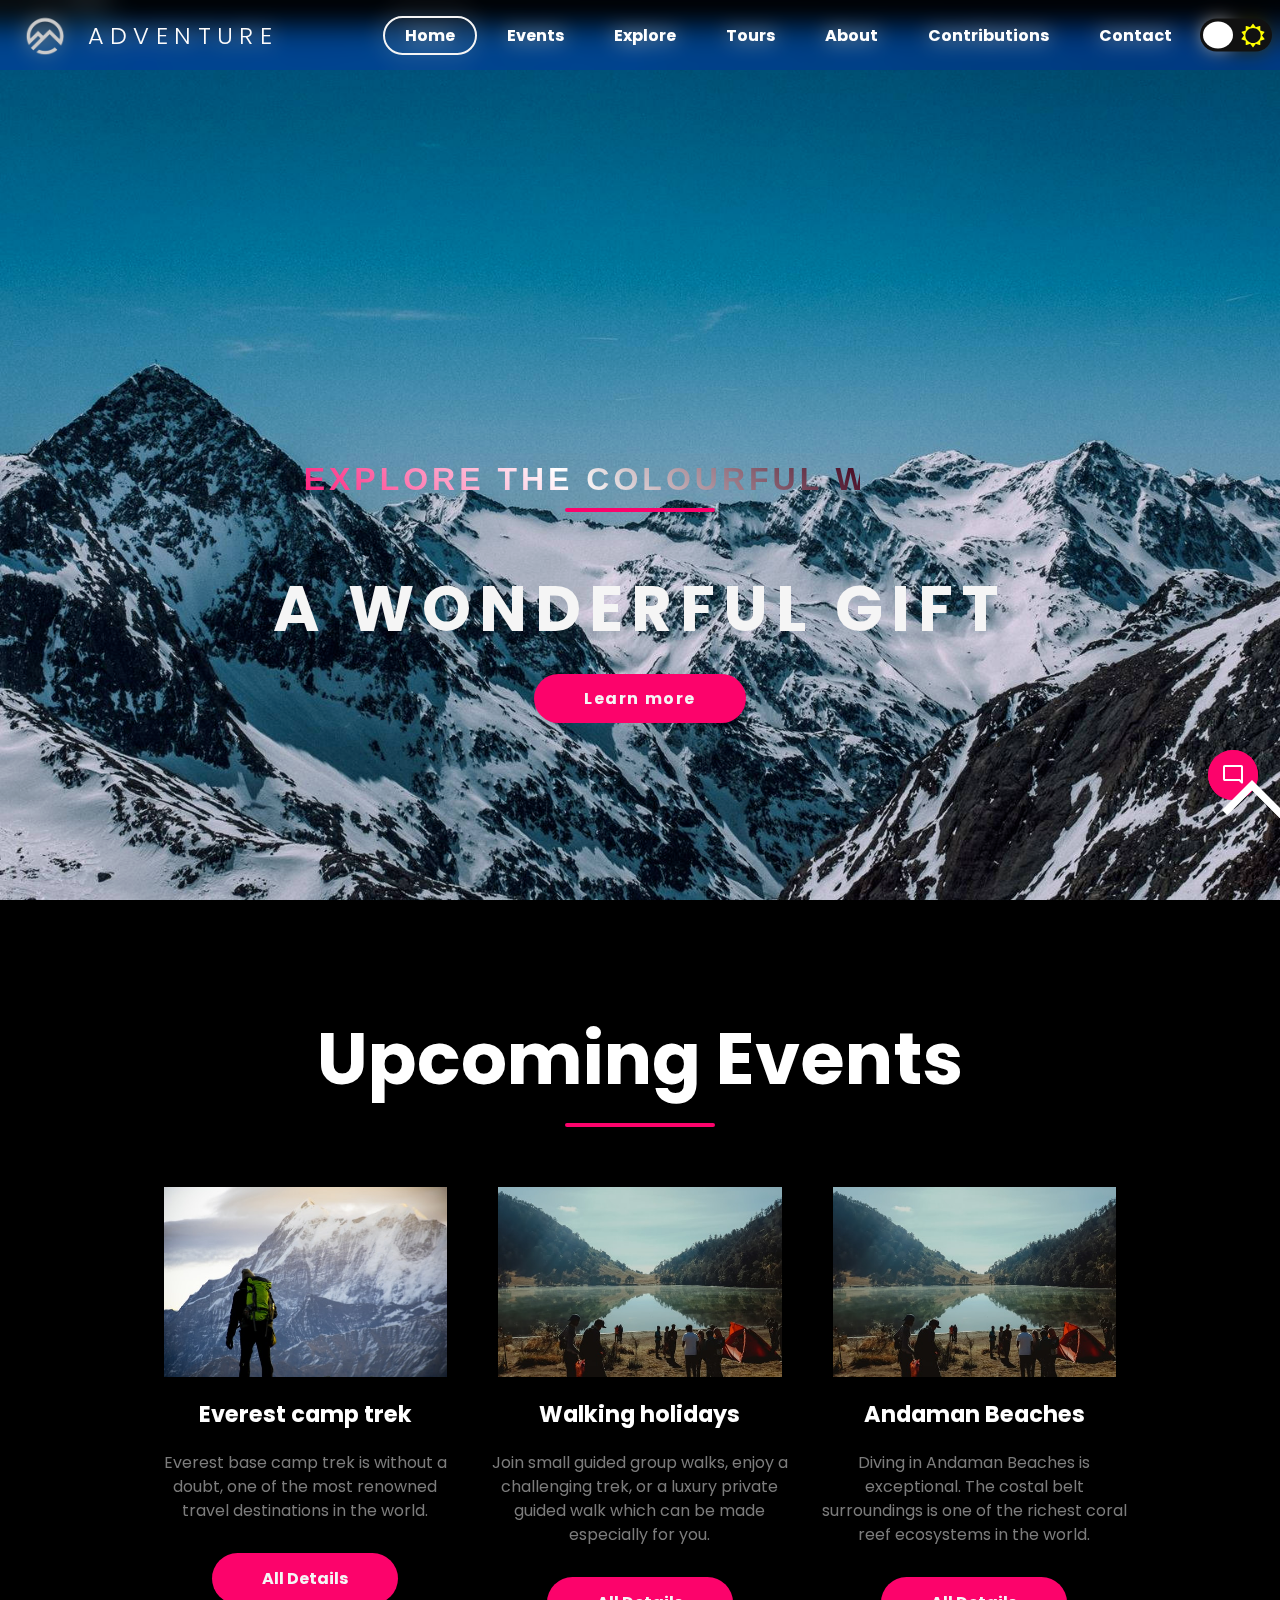
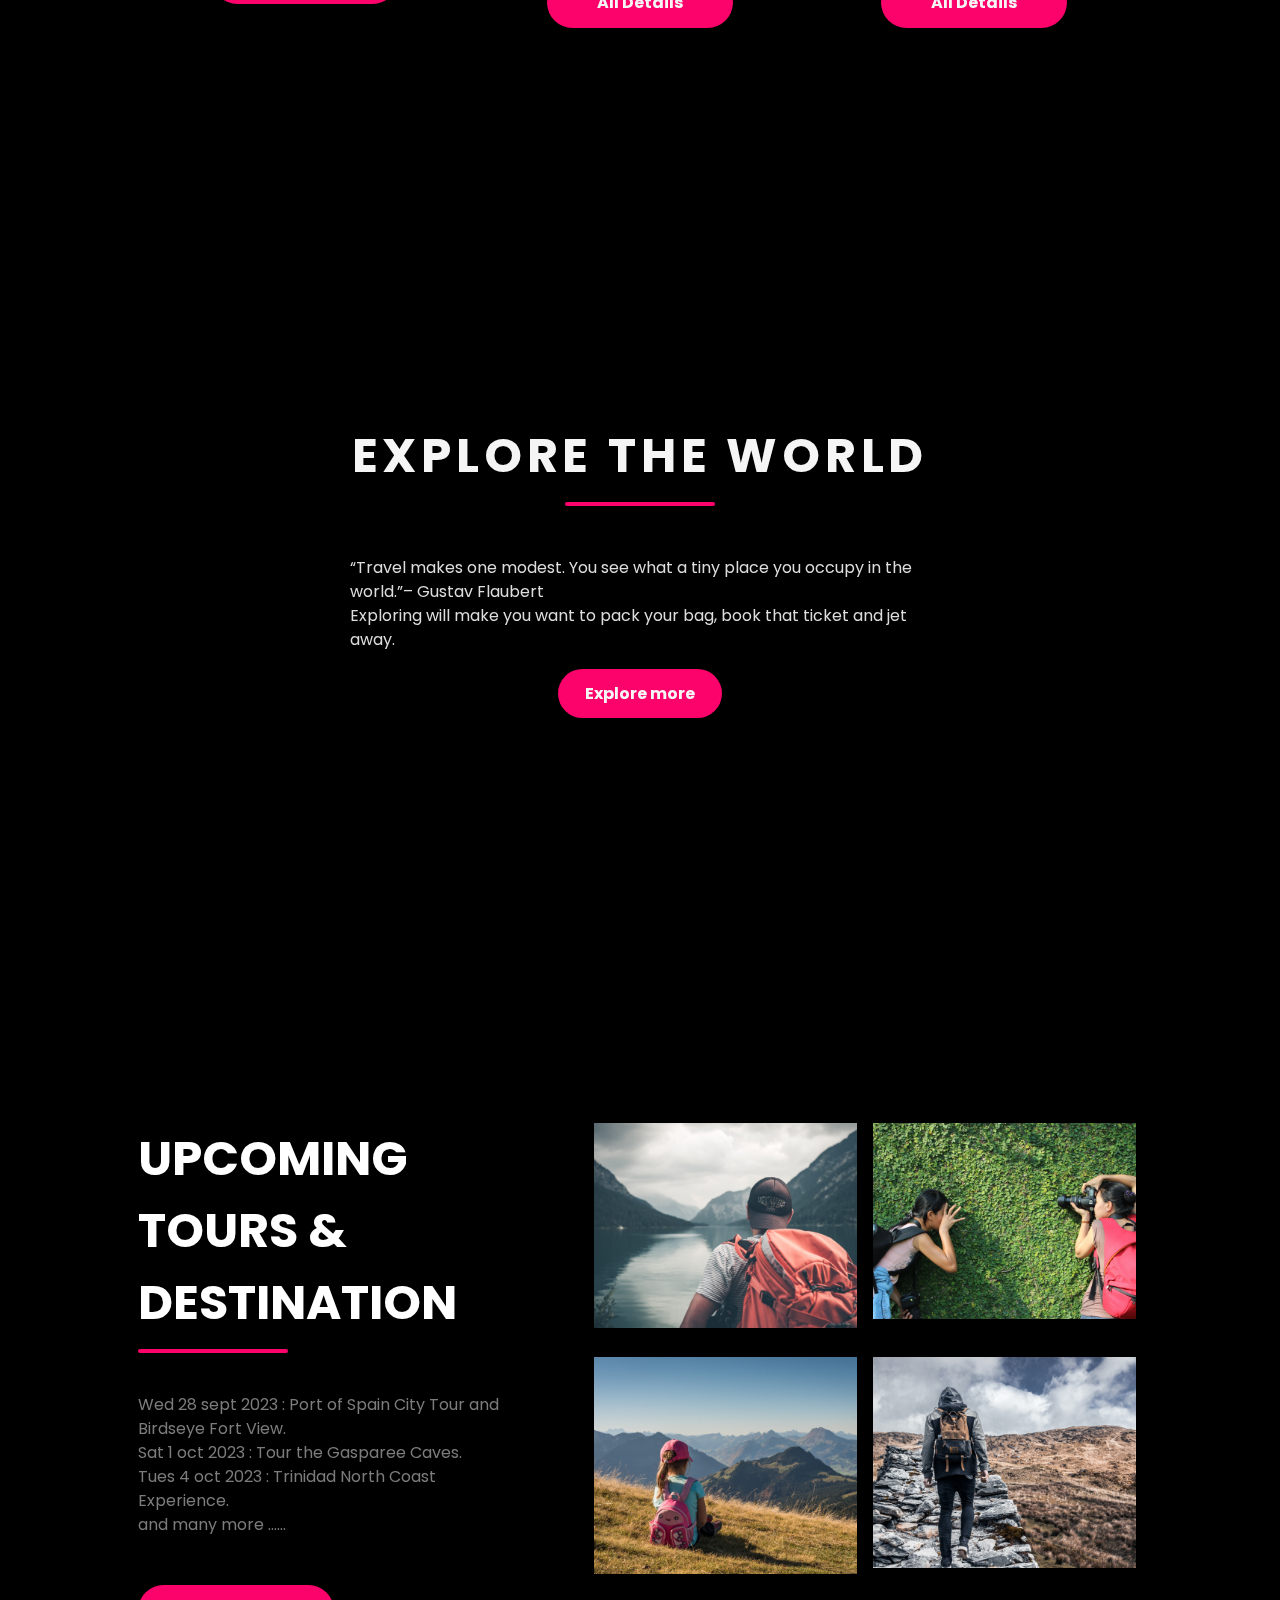
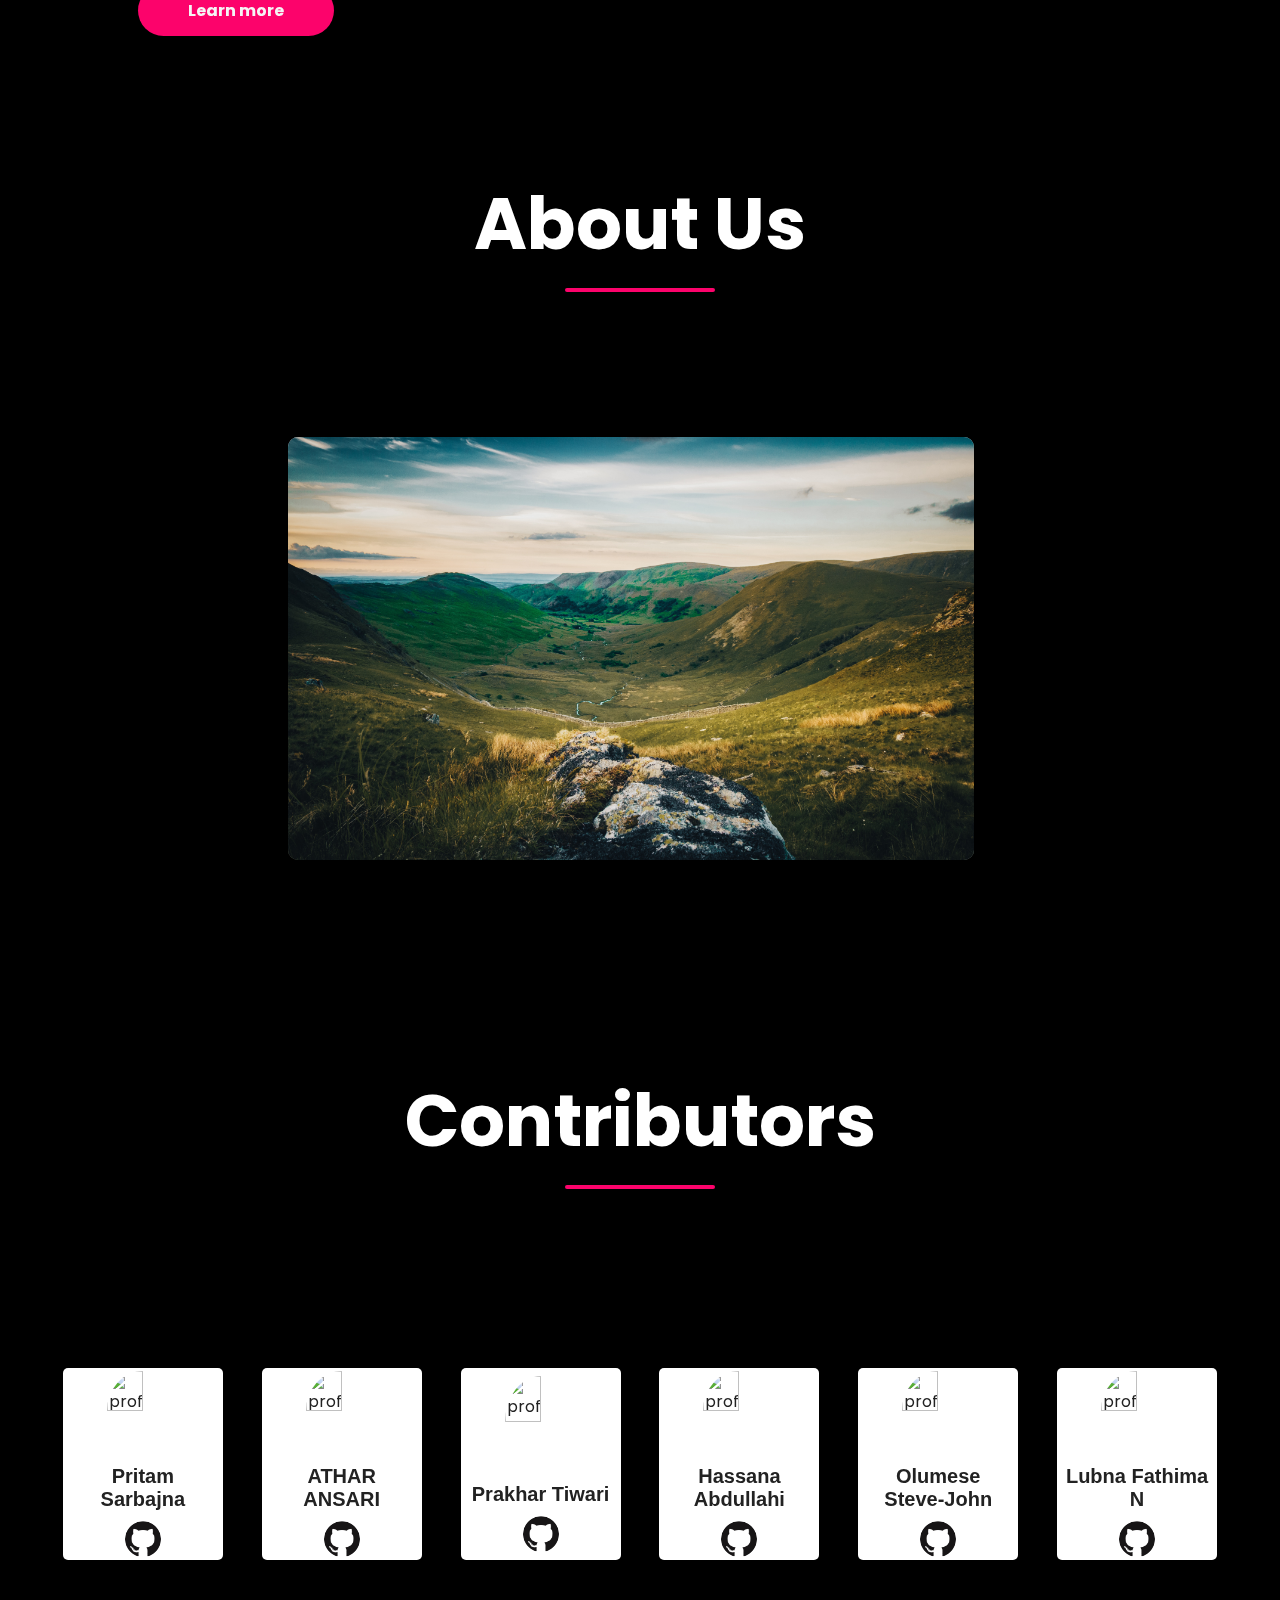
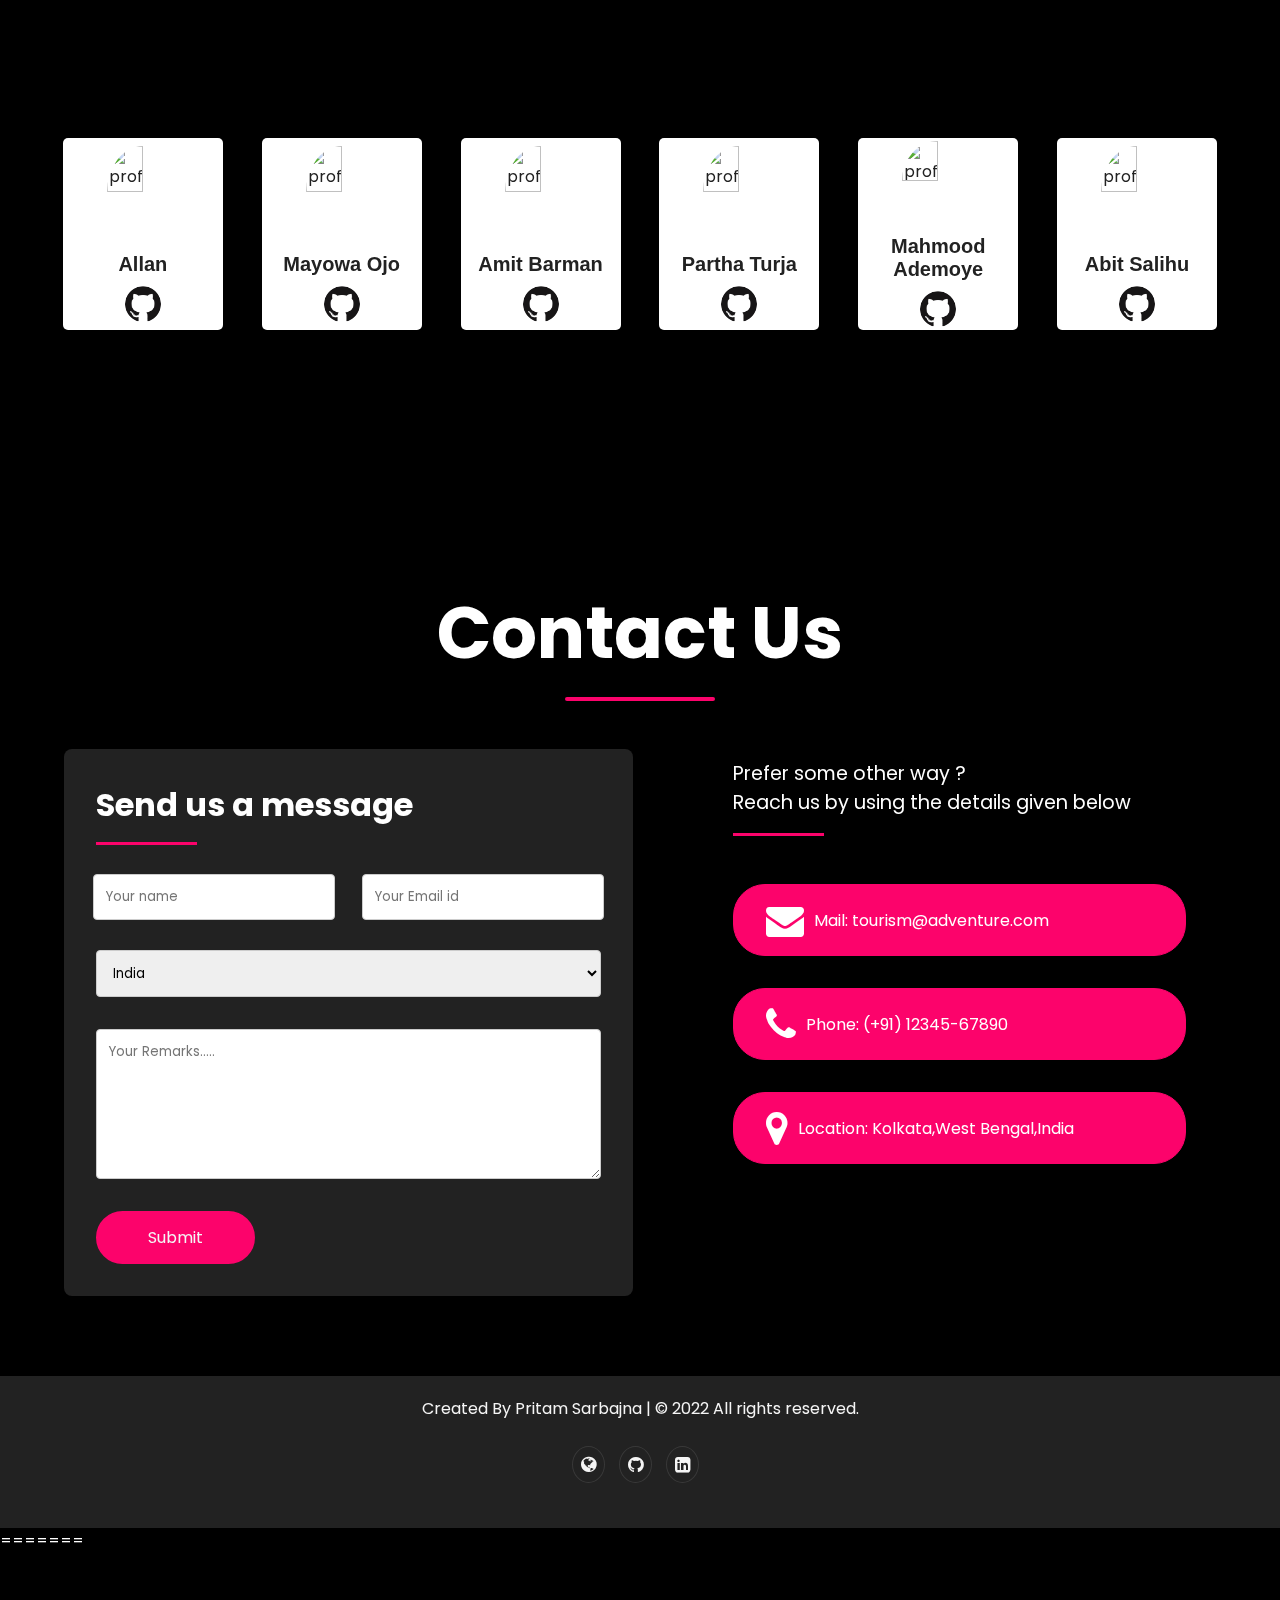
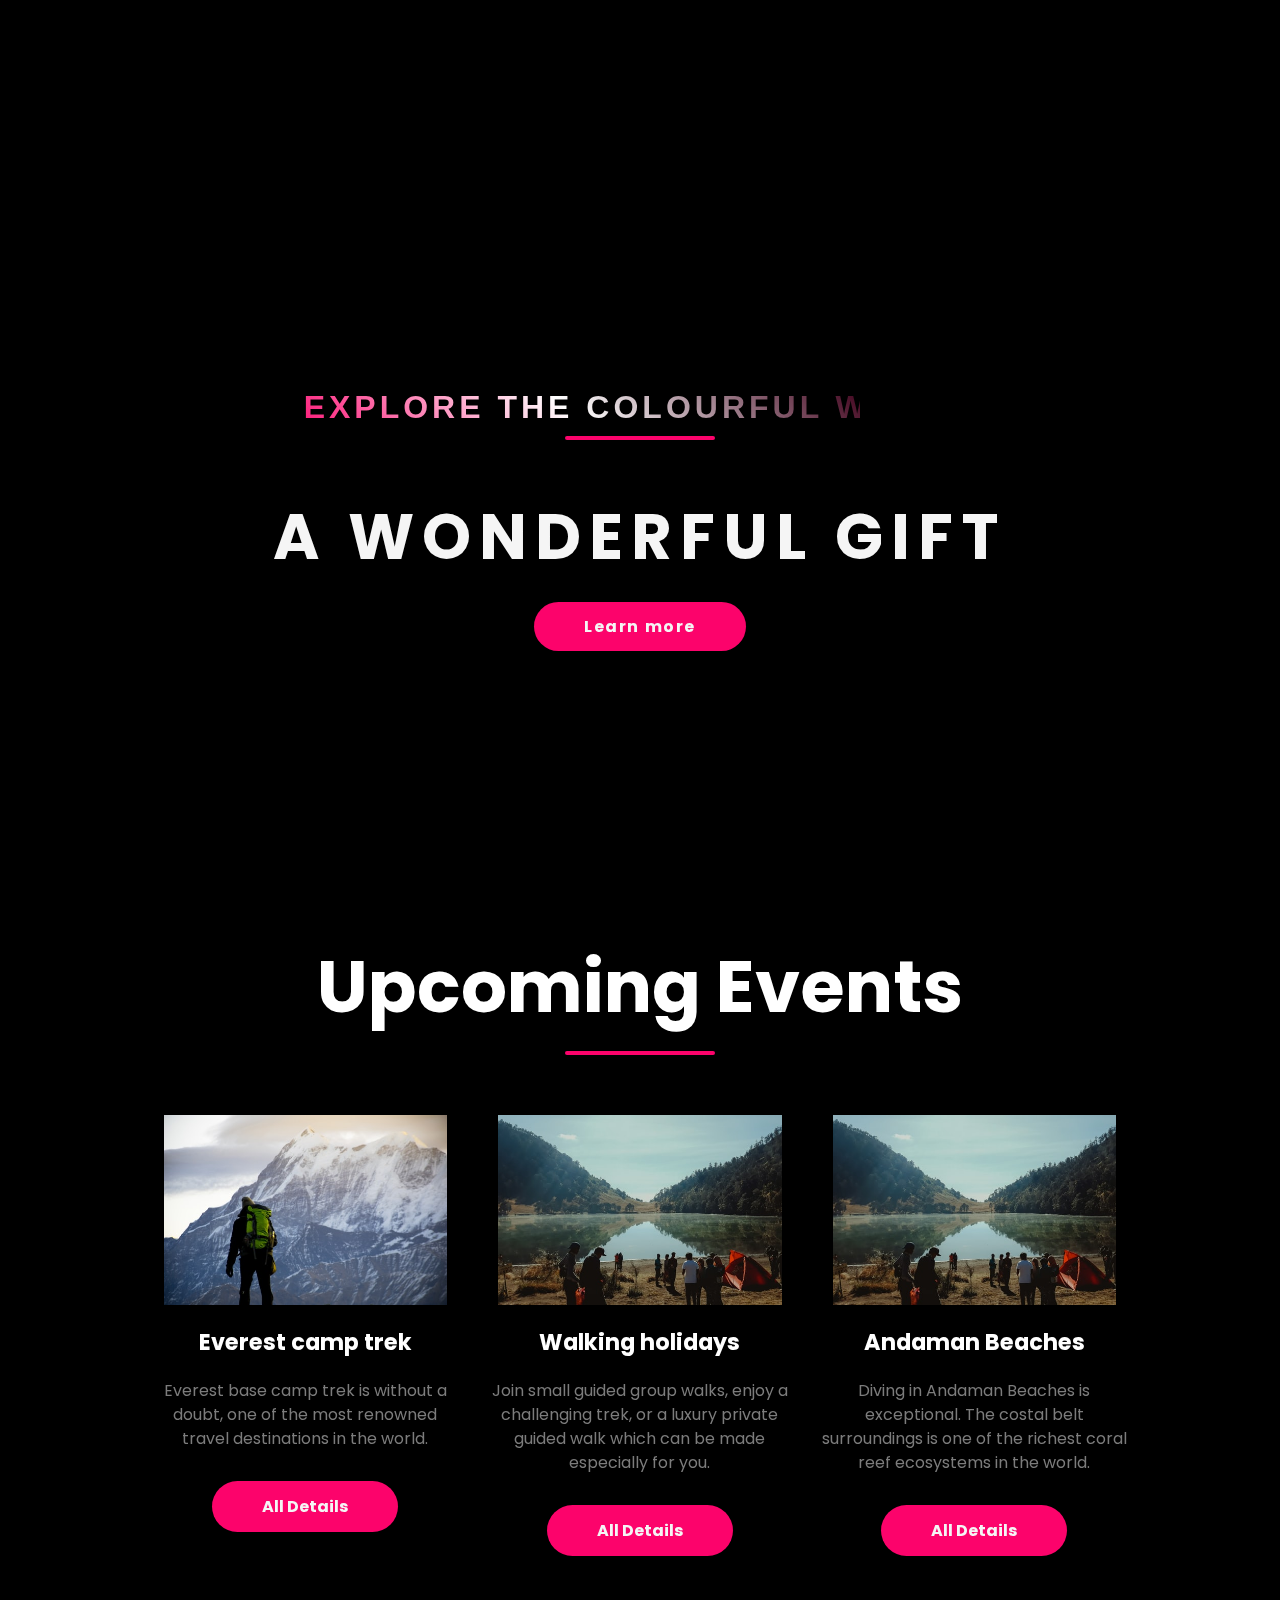
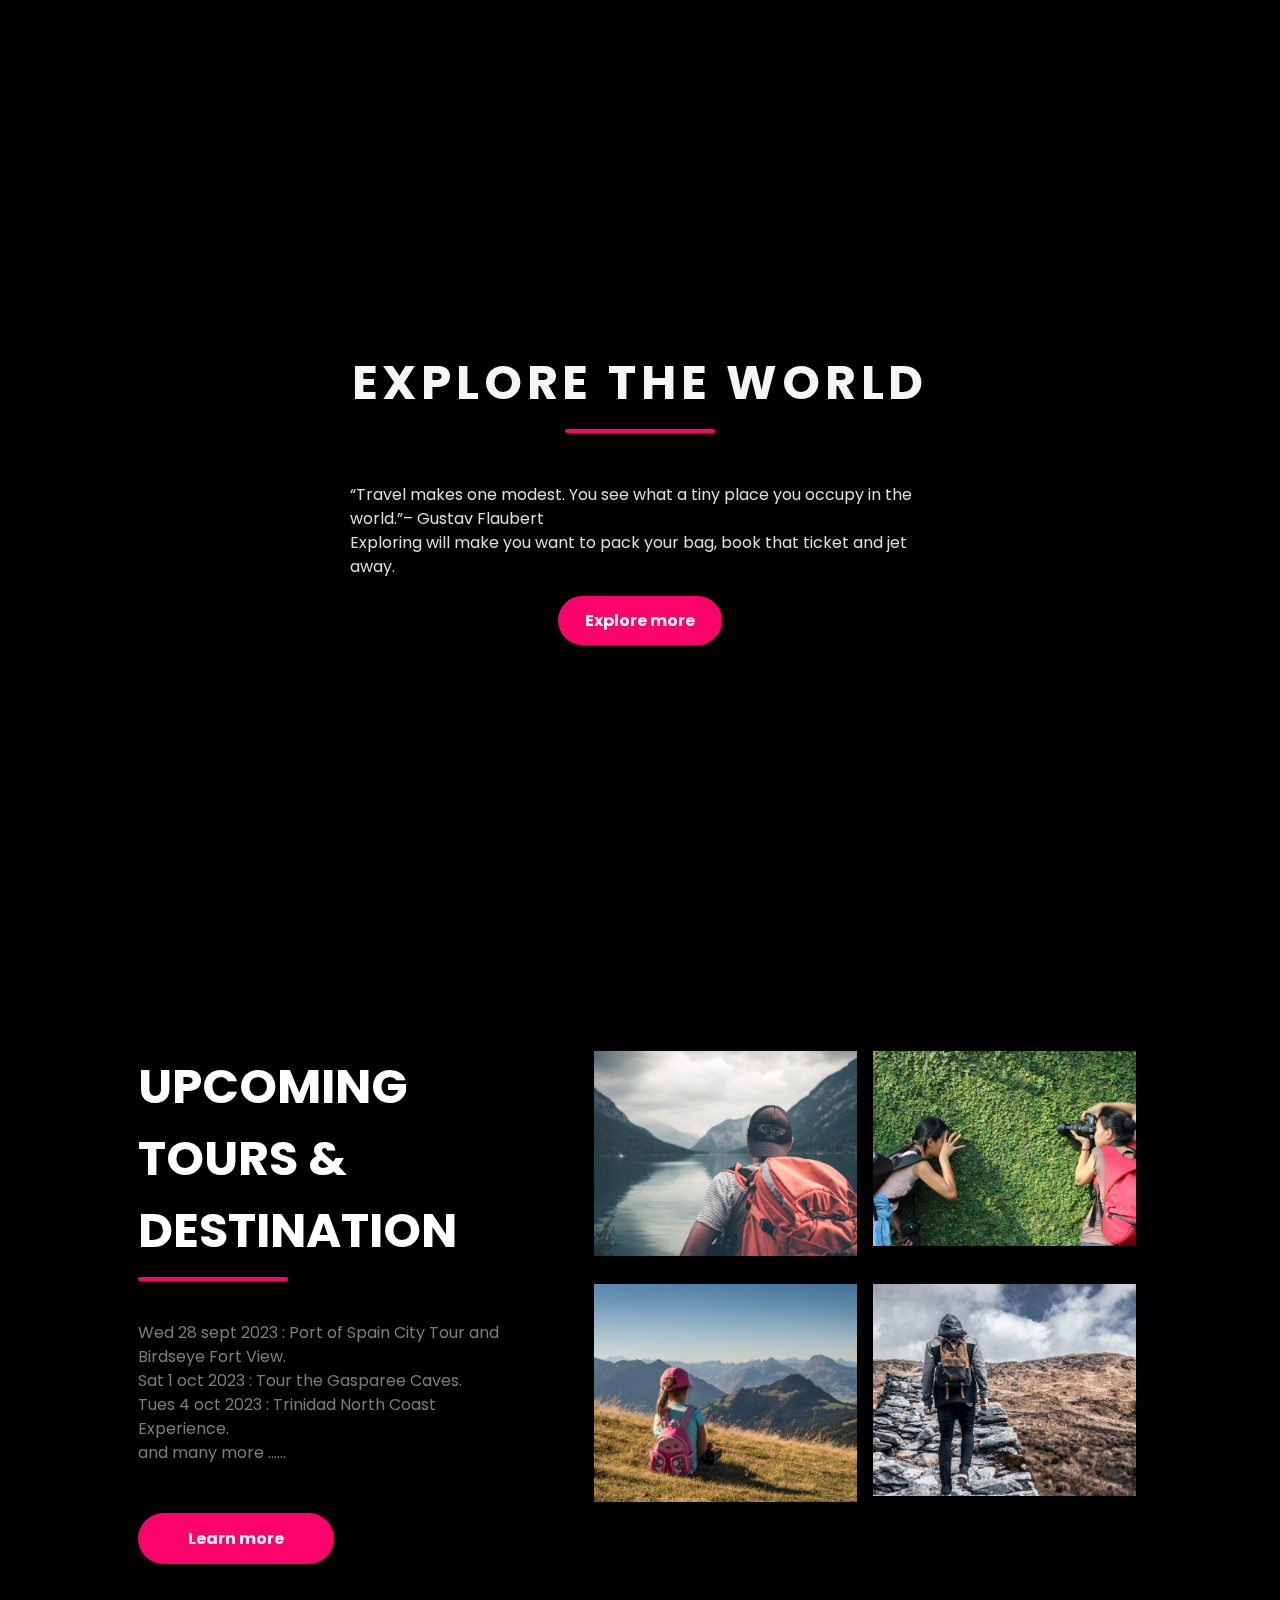
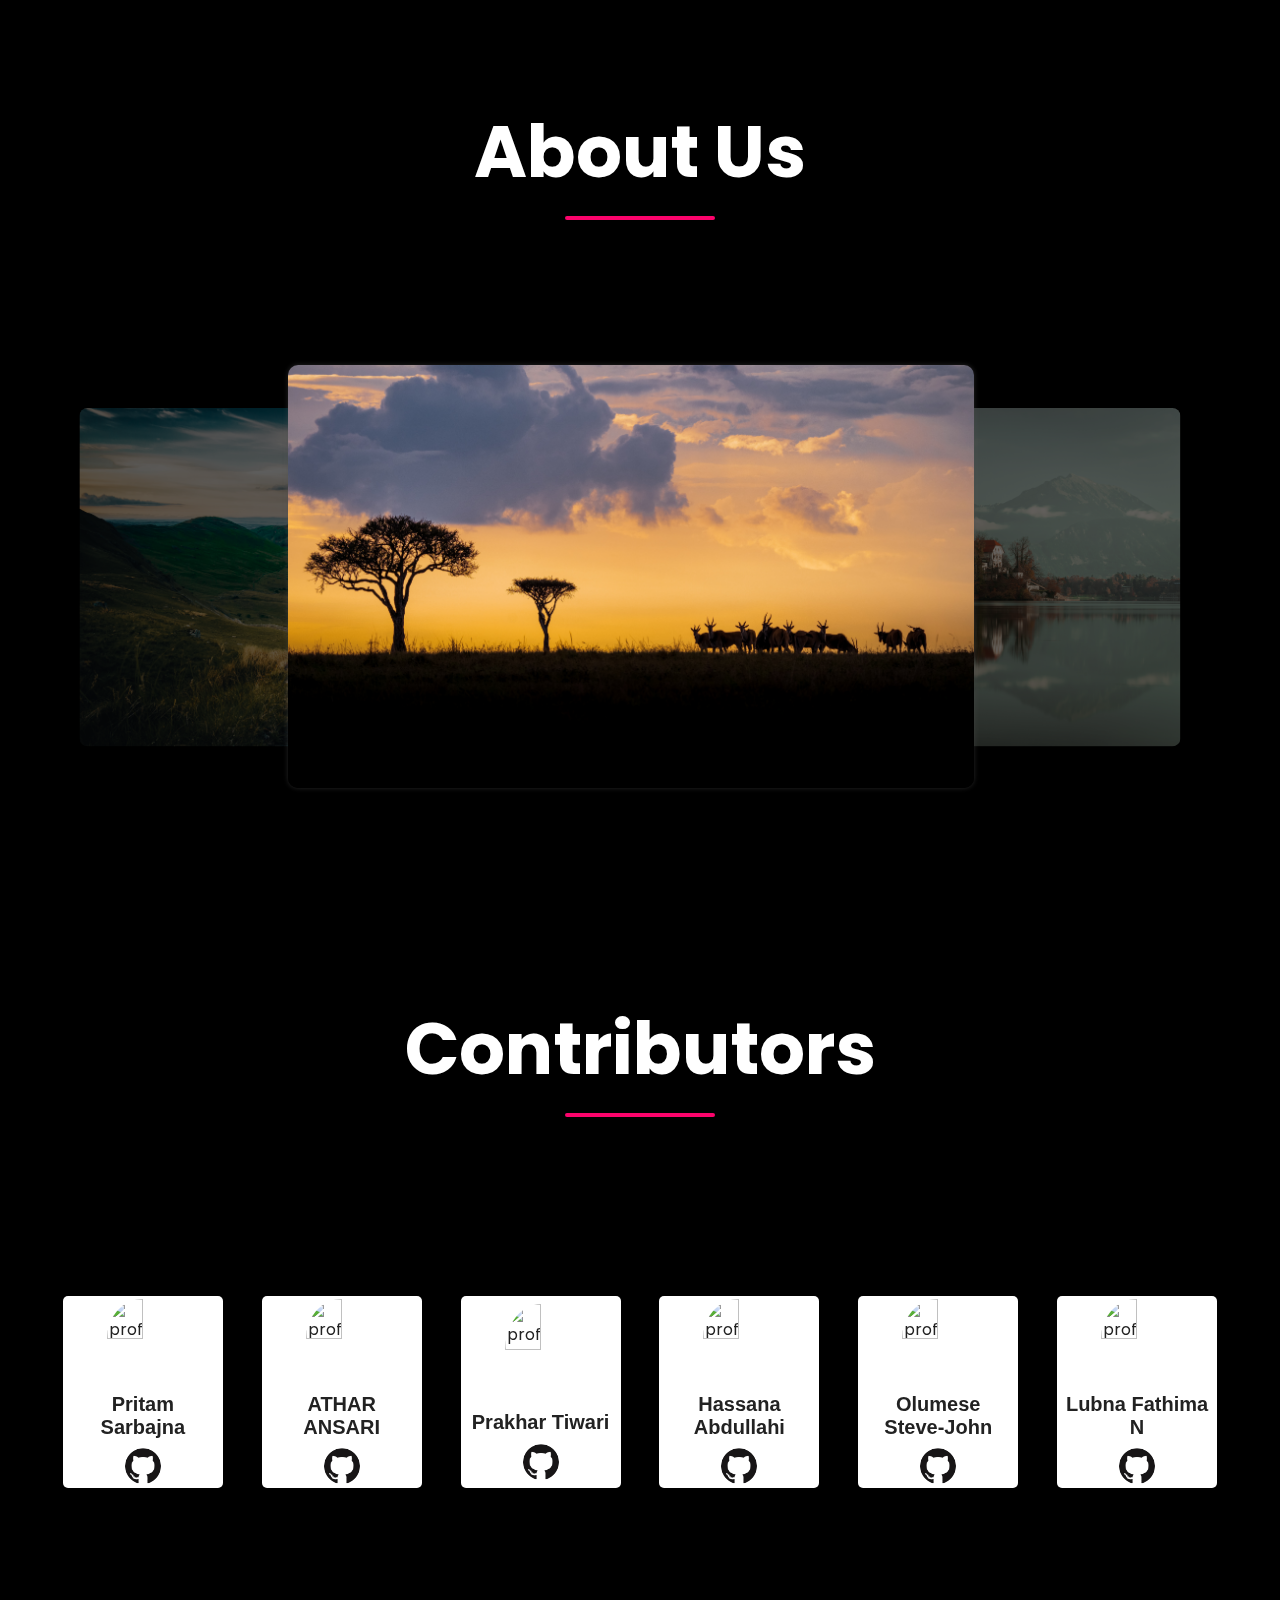
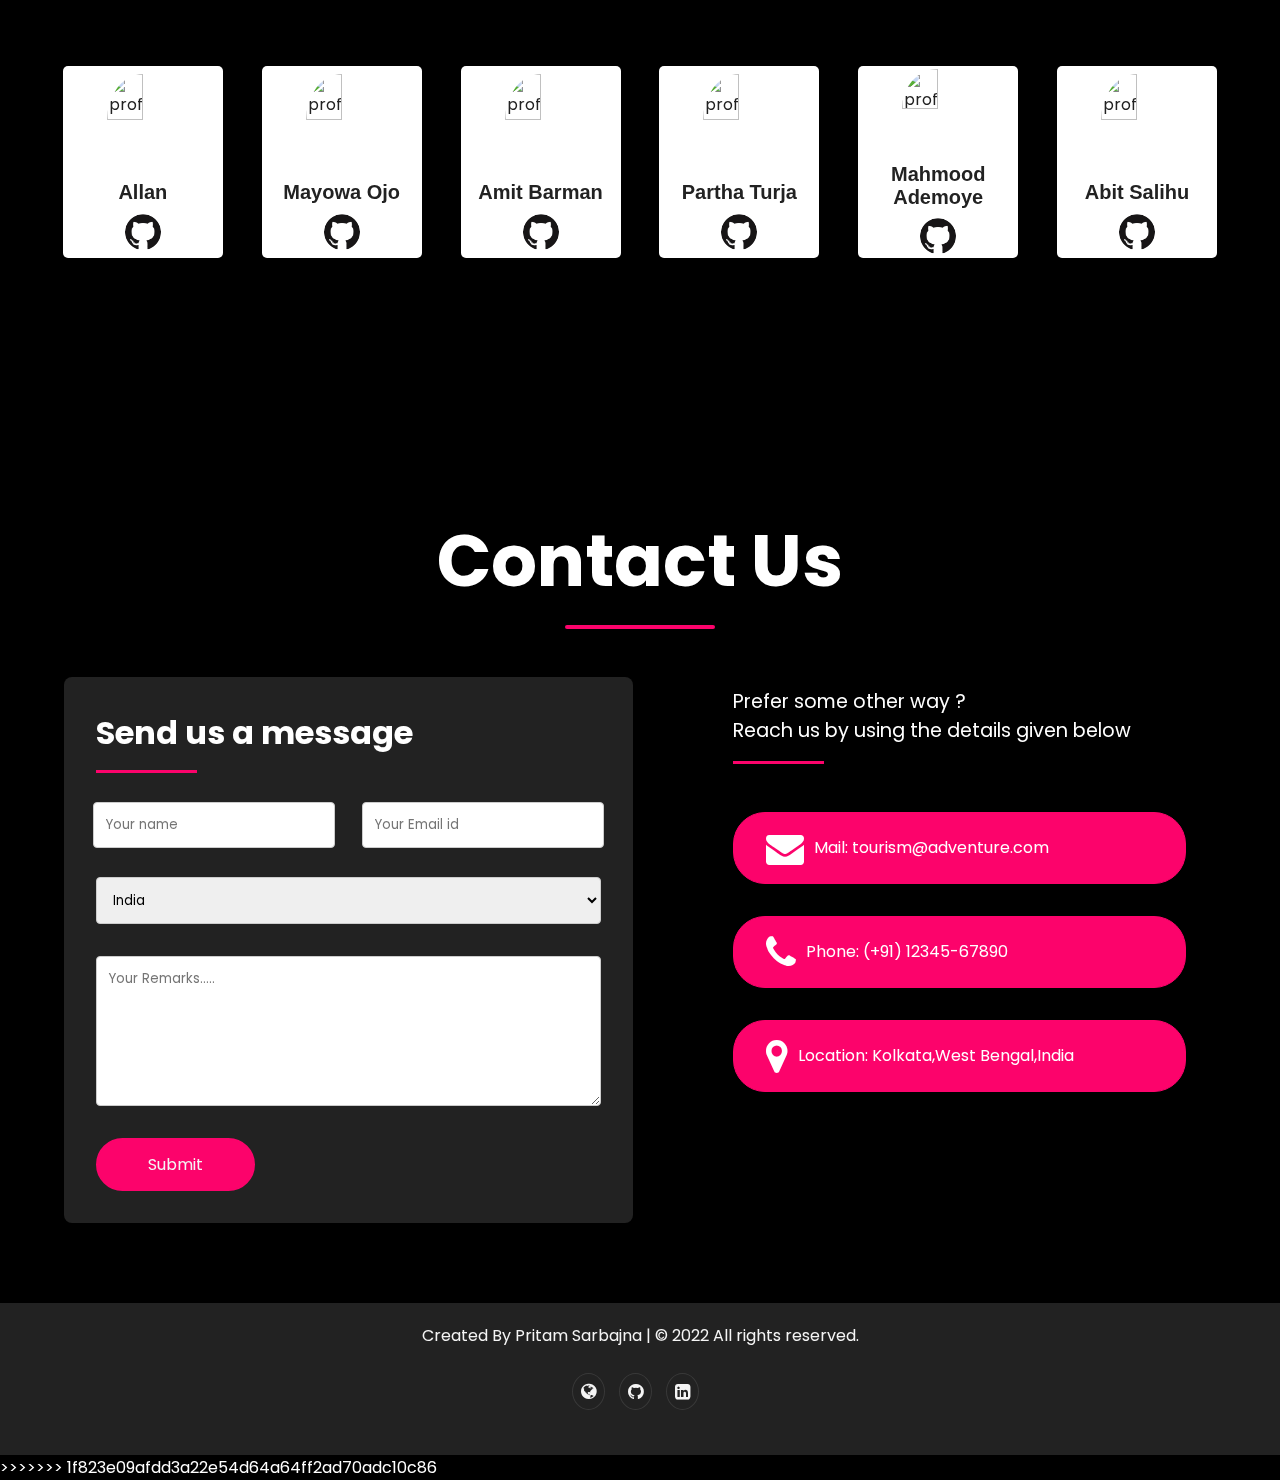
==== commit e8eca031: "Add files via upload" ====
--- a/index.html
+++ b/index.html
@@ -1,3 +1,787 @@
+<<<<<<< HEAD
+<!DOCTYPE html>
+<html lang="en">
+<style>
+    /* Import Google font - Poppins */
+    @import url('https://fonts.googleapis.com/css2?family=Poppins:wght@400;500;600&display=swap');
+
+    * {
+        margin: 0;
+        padding: 0;
+        box-sizing: border-box;
+        font-family: "Poppins", sans-serif;
+    }
+
+    body {
+        background: #E3F2FD;
+    }
+
+    .chatbot-toggler {
+        position: fixed;
+        bottom: 100px;
+        right: 22px;
+        outline: none;
+        border: none;
+        height: 50px;
+        width: 50px;
+        display: flex;
+        cursor: pointer;
+        align-items: center;
+        justify-content: center;
+        border-radius: 50%;
+        background: #fc036b;
+        transition: all 0.2s ease;
+    }
+
+    body.show-chatbot .chatbot-toggler {
+        transform: rotate(90deg);
+    }
+
+    .chatbot-toggler span {
+        color: #fff;
+        position: absolute;
+    }
+
+    .chatbot-toggler span:last-child,
+    body.show-chatbot .chatbot-toggler span:first-child {
+        opacity: 0;
+    }
+
+    body.show-chatbot .chatbot-toggler span:last-child {
+        opacity: 1;
+    }
+
+    .chatbot {
+        position: fixed;
+        right: 35px;
+        bottom: 154px;
+        width: 420px;
+        background: #fff;
+        border-radius: 15px;
+        overflow: hidden;
+        opacity: 0;
+        pointer-events: none;
+        transform: scale(0.5);
+        transform-origin: bottom right;
+        box-shadow: 0 0 128px 0 rgba(0, 0, 0, 0.1),
+            0 32px 64px -48px rgba(0, 0, 0, 0.5);
+        transition: all 0.1s ease;
+        z-index: 3;
+    }
+
+    body.show-chatbot .chatbot {
+        opacity: 1;
+        pointer-events: auto;
+        transform: scale(1);
+    }
+
+    .chatbot .heading {
+        padding: 16px 0;
+        position: relative;
+        text-align: center;
+        color: #fff;
+        background: #fc036b;
+        box-shadow: 0 2px 10px rgba(0, 0, 0, 0.1);
+    }
+
+    .chatbot .heading span {
+        position: absolute;
+        right: 15px;
+        top: 50%;
+        display: none;
+        cursor: pointer;
+        transform: translateY(-50%);
+    }
+
+    .heading h2 {
+        font-size: 1.4rem;
+    }
+
+    .chatbot .chatbox {
+        overflow-y: auto;
+        height: 325px;
+        padding: 30px 20px 100px;
+    }
+
+    .chatbot :where(.chatbox, textarea)::-webkit-scrollbar {
+        width: 6px;
+    }
+
+    .chatbot :where(.chatbox, textarea)::-webkit-scrollbar-track {
+        background: #fff;
+        border-radius: 25px;
+    }
+
+    .chatbot :where(.chatbox, textarea)::-webkit-scrollbar-thumb {
+        background: #ccc;
+        border-radius: 25px;
+    }
+
+    .chatbox .chat {
+        display: flex;
+        list-style: none;
+    }
+
+    .chatbox .outgoing {
+        margin: 20px 0;
+        justify-content: flex-end;
+    }
+
+    .chatbox .incoming span {
+        width: 32px;
+        height: 32px;
+        color: #fff;
+        cursor: default;
+        text-align: center;
+        line-height: 32px;
+        align-self: flex-end;
+        background: #fc036b;
+        border-radius: 4px;
+        margin: 0 10px 7px 0;
+    }
+
+    .chatbox .chat p {
+        white-space: pre-wrap;
+        padding: 12px 16px;
+        border-radius: 10px 10px 0 10px;
+        max-width: 75%;
+        color: #fff;
+        font-size: 0.95rem;
+        background: #fc036b;
+    }
+
+    .chatbox .incoming p {
+        border-radius: 10px 10px 10px 0;
+    }
+
+    .chatbox .chat p.error {
+        color: #721c24;
+        background: #f8d7da;
+    }
+
+    .chatbox .incoming p {
+        color: #000;
+        background: #f2f2f2;
+    }
+
+    .chatbot .chat-input {
+        display: flex;
+        gap: 5px;
+        position: absolute;
+        bottom: 0;
+        width: 100%;
+        background: #fff;
+        padding: 3px 20px;
+        border-top: 1px solid #ddd;
+    }
+
+    .chat-input textarea {
+        height: 55px;
+        width: 100%;
+        border: none;
+        outline: none;
+        resize: none;
+        max-height: 180px;
+        padding: 15px 15px 15px 0;
+        font-size: 0.95rem;
+    }
+
+    .chat-input span {
+        align-self: flex-end;
+        color: #fc036b;
+        cursor: pointer;
+        height: 55px;
+        display: flex;
+        align-items: center;
+        visibility: hidden;
+        font-size: 1.35rem;
+    }
+
+    .chat-input textarea:valid~span {
+        visibility: visible;
+    }
+
+    @media (max-width: 490px) {
+        .chatbot-toggler {
+            right: 20px;
+            bottom: 20px;
+        }
+
+        .chatbot {
+            right: 0;
+            bottom: 0;
+            height: 100%;
+            border-radius: 0;
+            width: 100%;
+        }
+
+        .chatbot .chatbox {
+            height: 90%;
+            padding: 25px 15px 100px;
+        }
+
+        .chatbot .chat-input {
+            padding: 5px 15px;
+        }
+
+        .chatbot .heading span {
+            display: block;
+        }
+    }
+</style>
+
+<head>
+    <meta charset="UTF-8" />
+    <meta http-equiv="X-UA-Compatible" content="IE=edge" />
+    <meta name="viewport" content="width=device-width, initial-scale=1.0" />
+    <title>ADVENTURE</title>
+    <link rel="stylesheet" href="https://cdnjs.cloudflare.com/ajax/libs/font-awesome/4.7.0/css/font-awesome.min.css" />
+    <link rel="stylesheet" href="css/style.css" />
+    <link rel="stylesheet" href="css/responsive.css" />
+    <link rel="apple-touch-icon" sizes="180x180" href="img/apple-touch-icon.png" />
+    <link rel="icon" type="image/png" sizes="32x32" href="img/favicon-32x32.png" />
+    <link rel="icon" type="image/png" sizes="16x16" href="img/favicon-16x16.png" />
+    <link rel="manifest" href="/site.webmanifest" />
+    <meta charset="utf-8">
+    <title>Chatbot in JavaScript</title>
+    <link rel="stylesheet" href="style.css">
+    <meta name="viewport" content="width=device-width, initial-scale=1.0">
+    <link rel="stylesheet"
+        href="https://fonts.googleapis.com/css2?family=Material+Symbols+Outlined:opsz,wght,FILL,GRAD@48,400,0,0" />
+    <link rel="stylesheet"
+        href="https://fonts.googleapis.com/css2?family=Material+Symbols+Rounded:opsz,wght,FILL,GRAD@48,400,1,0" />
+</head>
+
+<body
+    onload='if (window.location.href.substr(window.location.href.length - 6) == "#about") { introAboutLogoTransition(); }'>
+    <!--navbar-->
+    <nav class="navbar glass" style="height: 70px">
+        <span><a href="#home" style="display: flex; align-items: center"><img class="img2" src="./img/mountain.png"
+                    width="40" style="margin: -25px -10px -25px -20px" />
+                <h1 class="logo">&nbsp;ADVENTURE</h1>
+            </a></span>
+        <ul class="nav-links">
+            <li>
+                <a href="#home" id="pri" class="active cir_border">Home</a>
+            </li>
+            <li><a href="#events" id="sec" class="cir_border">Events</a></li>
+            <li>
+                <a href="#explore" id="tri" class="cir_border">Explore</a>
+            </li>
+            <li>
+                <a href="#tours" id="quad" class="cir_border">Tours</a>
+            </li>
+            <li><a href="#about" id="quint" class="cir_border">About</a></li>
+            <li>
+                <a href="#contribution" id="hex" class="cir_border">Contributions</a>
+            </li>
+            <li>
+                <a href="#contact" id="hept" class="cir_border">Contact</a>
+            </li>
+            <li>
+                <div>
+                    <input type="checkbox" class="checkbox dark" id="checkbox" />
+                    <label for="checkbox" class="label">
+                        <i class="fa fa-moon-o"></i>
+                        <i class="fa fa-sun-o"></i>
+                        <div class="ball"></div>
+                    </label>
+                </div>
+            </li>
+        </ul>
+        <img src="./img/menu-btn.png" alt="" class="menu-btn" />
+    </nav>
+    <!--navbar-->
+    <button class="chatbot-toggler">
+        <span class="material-symbols-rounded">mode_comment</span>
+        <span class="material-symbols-outlined">close</span>
+    </button>
+    <div class="chatbot">
+        <header class="heading">
+            <h2>Chatbot</h2>
+            <span class="close-btn material-symbols-outlined">close</span>
+        </header>
+        <ul class="chatbox">
+            <li class="chat incoming">
+                <span class="material-symbols-outlined">smart_toy</span>
+                <p>Hi there 👋<br>How can I help you today?</p>
+            </li>
+        </ul>
+        <div class="chat-input">
+            <textarea placeholder="Enter a message..." spellcheck="false" required></textarea>
+            <span id="send-btn" class="material-symbols-rounded">send</span>
+        </div>
+    </div>
+
+    <header id="home">
+        <div class="header-content">
+            <h2 id="quote">Explore the colourful World</h2>
+            <div class="line"></div>
+            <h1>A WONDERFUL GIFT</h1>
+            <a href="#about" class="ctn"
+                onclick='removeall(); $("#quad").css("border", "2px solid whitesmoke"); $("#quad").css("border-radius", "20px");'>Learn
+                more</a>
+        </div>
+    </header>
+
+    <!--Events-->
+    <section class="events" id="events">
+        <div class="container">
+            <div class="title">
+                <h1 class="dark">Upcoming Events</h1>
+                <div class="line"></div>
+            </div>
+            <div class="row">
+                <article class="card col">
+                    <img class="card-img" src="./img/img1.jfif" />
+                    <h4 class="dark">Everest camp trek</h4>
+                    <p class="font-color">
+                        Everest base camp trek is without a doubt, one of
+                        the most renowned travel destinations in the world.
+                    </p>
+                    <a href="#" class="ctn">All Details</a>
+                </article>
+                <article class="card col">
+                    <img src="./img/img2.jfif" />
+                    <h4 class="dark">Walking holidays</h4>
+                    <p class="font-color">
+                        Join small guided group walks, enjoy a challenging
+                        trek, or a luxury private guided walk which can be
+                        made especially for you.
+                    </p>
+                    <a href="#" class="ctn">All Details</a>
+                </article>
+                <article class="card col">
+                    <img src="./img/img2.jfif" />
+                    <h4 class="dark">Andaman Beaches</h4>
+                    <p class="font-color">
+                        Diving in Andaman Beaches is exceptional. The costal
+                        belt surroundings is one of the richest coral reef
+                        ecosystems in the world.
+                    </p>
+                    <a href="#" class="ctn">All Details</a>
+                </article>
+            </div>
+        </div>
+    </section>
+    <!--Events-->
+
+    <!--Explore-->
+    <section class="explore" id="explore">
+        <div class="explore-content">
+            <h1>EXPLORE THE WORLD</h1>
+            <div class="line"></div>
+            <p>
+                “Travel makes one modest. You see what a tiny place you
+                occupy in the world.”– Gustav Flaubert <br />Exploring will
+                make you want to pack your bag, book that ticket and jet
+                away.
+            </p>
+            <a href="tour.html" class="ctn">Explore more</a>
+        </div>
+    </section>
+    <!--Explore-->
+
+    <!--tours-->
+    <section class="tours" id="tours">
+        <div class="container row">
+            <div class="col content-col">
+                <h1 class="font-color">UPCOMING TOURS & DESTINATION</h1>
+                <div class="line"></div>
+                <p>
+                    Wed 28 sept 2023 : Port of Spain City Tour and Birdseye
+                    Fort View. <br />
+                    Sat 1 oct 2023 : Tour the Gasparee Caves.<br />
+                    Tues 4 oct 2023 : Trinidad North Coast Experience.
+                    <br />
+                    and many more ......
+                </p>
+                <a href="#" class="ctn">Learn more</a>
+            </div>
+            <div class="image-col">
+                <div class="image-gallery">
+                    <img src="./img/img3.png" alt="" />
+                    <img src="./img/img4.png" alt="" />
+                    <img src="./img/img5.png" alt="" />
+                    <img src="./img/img6.png" alt="" />
+                </div>
+            </div>
+        </div>
+        <br /><br /><br /><br />
+    </section>
+    <!--tours-->
+
+    <!-- About -->
+    <section id="about">
+        <div class="title">
+            <h1 class="font-color">About Us</h1>
+            <div class="line"></div>
+        </div>
+        <br />
+        <div id="about_us">
+            <div class="boxx">
+                <div class="containerx">
+                    <input type="radio" name="slider" id="item-1" checked />
+                    <input type="radio" name="slider" id="item-2" />
+                    <input type="radio" name="slider" id="item-3" />
+                    <div class="cards">
+                        <label class="cardt" for="item-1" id="col-img-1">
+                            <img src="./img/carousel-img4.jpg" />
+                        </label>
+                        <label class="cardt" for="item-2" id="col-img-2">
+                            <img src="./img/carousel-img5.jpg" />
+                        </label>
+                        <label class="cardt" for="item-3" id="col-img-3">
+                            <img src="./img/carousel-img6.jpg" />
+                        </label>
+
+                    </div>
+                </div>
+                <span id="about-quad"><a href="#home">
+                        <center>
+                            <h1 style="
+                                        font-family: var(--ff-montserrat);
+                                        color: white;
+                                    ">
+                                Find that
+                            </h1>
+                            <br />
+                            <img class="img2" src="./img/mountain_dark.jpg" width="200" style="border-radius: 12%" />
+                            <br />
+                            <h1 class="logo" style="font-size: 50px">
+                                ADVENTURE
+                            </h1>
+                        </center>
+                    </a>
+                </span>
+            </div>
+        </div>
+    </section>
+    <!-- About -->
+
+    <!-- Contributions -->
+    <div class="title">
+        <h1 class="font-color">Contributors</h1>
+        <div class="line"></div>
+    </div>
+    <section class="contributors" id="contribution">
+        <div class="concard">
+            <img src="https://github.com/PritamSarbajna.png" alt="profile-picture" class="pfp" />
+            <div class="text">
+                <h1>Pritam Sarbajna</h1>
+            </div>
+            <div class="logolink">
+                <a href="https://github.com/PritamSarbajna" target="_blank"><img src="img/GitHub120px.png"
+                        alt="Github-Logo" class="github-logo" /></a>
+            </div>
+        </div>
+
+
+        <div class="concard">
+            <img src="https://github.com/athar-ansari.png" alt="profile-picture" class="pfp" />
+            <div class="text">
+                <h1>ATHAR ANSARI</h1>
+            </div>
+            <div class="logolink">
+                <a href="https://github.com/athar-ansari" target="_blank"><img src="img/GitHub120px.png"
+                        alt="Github-Logo" class="github-logo" /></a>
+            </div>
+        </div>
+
+        <div class="concard">
+            <img src="https://github.com/prakhartiwari0.png" alt="profile-picture" class="pfp" />
+            <div class="text">
+                <h1>Prakhar Tiwari</h1>
+            </div>
+            <div class="logolink">
+                <a href="https://github.com/prakhartiwari0" target="_blank"><img src="img/GitHub120px.png"
+                        alt="Github-Logo" class="github-logo" /></a>
+            </div>
+        </div>
+
+        <div class="concard">
+            <img src="https://github.com/hassana123.png" alt="profile-picture" class="pfp" />
+            <div class="text">
+                <h1>Hassana Abdullahi</h1>
+            </div>
+            <div class="logolink">
+                <a href="https://github.com/hassana123" target="_blank"><img src="img/GitHub120px.png" alt="Github-Logo"
+                        class="github-logo" /></a>
+            </div>
+        </div>
+
+        <div class="concard">
+            <img src="https://github.com/JumaCodes.png" alt="profile-picture" class="pfp" />
+            <div class="text">
+                <h1>Olumese Steve-John</h1>
+            </div>
+            <div class="logolink">
+                <a href="https://github.com/JumaCodes" target="_blank"><img src="img/GitHub120px.png" alt="Github-Logo"
+                        class="github-logo" /></a>
+            </div>
+        </div>
+
+        <div class="concard">
+            <img src="https://github.com/lubnafathima.png" alt="profile-picture" class="pfp" />
+            <div class="text">
+                <h1>Lubna Fathima N</h1>
+            </div>
+            <div class="logolink">
+                <a href="https://github.com/lubnafathima" target="_blank"><img src="img/GitHub120px.png"
+                        alt="Github-Logo" class="github-logo" /></a>
+            </div>
+        </div>
+
+        <div class="concard">
+            <img src="https://github.com/allanlalangan.png" alt="profile-picture" class="pfp" />
+            <div class="text">
+                <h1>Allan</h1>
+            </div>
+            <div class="logolink">
+                <a href="https://github.com/allanlalangan" target="_blank"><img src="img/GitHub120px.png"
+                        alt="Github-Logo" class="github-logo" /></a>
+            </div>
+        </div>
+
+        <div class="concard">
+            <img src="https://github.com/Seyi-Ojo.png" alt="profile-picture" class="pfp" />
+            <div class="text">
+                <h1>Mayowa Ojo</h1>
+            </div>
+            <div class="logolink">
+                <a href="https://github.com/Seyi-Ojo" target="_blank"><img src="img/GitHub120px.png" alt="Github-Logo"
+                        class="github-logo" /></a>
+            </div>
+        </div>
+
+        <div class="concard">
+            <img src="https://github.com/AmitBarman99.png" alt="profile-picture" class="pfp" />
+            <div class="text">
+                <h1>Amit Barman</h1>
+            </div>
+            <div class="logolink">
+                <a href="https://github.com/AmitBarman99" target="_blank"><img src="img/GitHub120px.png"
+                        alt="Github-Logo" class="github-logo" /></a>
+            </div>
+        </div>
+
+        <div class="concard">
+            <img src="https://github.com/ppdTurja.png" alt="profile-picture" class="pfp" />
+            <div class="text">
+                <h1>Partha Turja</h1>
+            </div>
+            <div class="logolink">
+                <a href="https://github.com/ppdTurja" target="_blank"><img src="img/GitHub120px.png" alt="Github-Logo"
+                        class="github-logo" /></a>
+            </div>
+        </div>
+
+        <div class="concard">
+            <img src="https://github.com/Brainiac-M.png" alt="profile-picture" class="pfp" />
+            <div class="text">
+                <h1>Mahmood Ademoye</h1>
+            </div>
+            <div class="logolink">
+                <a href="https://github.com/Brainiac-M" target="_blank"><img src="img/GitHub120px.png" alt="Github-Logo"
+                        class="github-logo" /></a>
+            </div>
+        </div>
+
+        <div class="concard">
+            <img src="https://github.com/abitsalihu.png" alt="profile-picture" class="pfp" />
+            <div class="text">
+                <h1>Abit Salihu</h1>
+            </div>
+            <div class="logolink">
+                <a href="https://github.com/abitsalihu" target="_blank"><img src="img/GitHub120px.png" alt="Github-Logo"
+                        class="github-logo" /></a>
+            </div>
+        </div>
+    </section>
+    <!-- Contributions -->
+
+    <!-- contact -->
+    <section id="contact">
+        <div class="title">
+            <h1 class="font-color">Contact Us</h1>
+            <div class="line"></div>
+        </div>
+        <div class="contact_us">
+            <form class="cform" action="" method="post">
+                <div class="crow-message">
+                    <h1 class="color">Send us a message</h1>
+                    <div></div>
+                </div>
+                <div class="crow-in">
+                    <input type="text" id="name" name="name" placeholder="Your name" />
+                    <input type="text" id="email" name="email" placeholder="Your Email id" />
+                </div>
+                <div class="crow">
+                    <div class="ccol-left">
+                        <select name="country" id="country">
+                            <option value="India">India</option>
+                            <option value="Russia">Russia</option>
+                            <option value="usa">USA</option>
+                            <option value="Japan">Japan</option>
+                            <option value="France">France</option>
+                            <option value="Brazil">Brazil</option>
+                        </select>
+                    </div>
+                </div>
+                <div class="crow">
+                    <div class="ccol-left">
+                        <textarea type="text" id="remarks" name="remarks" placeholder="Your Remarks....."
+                            style="height: 150px"></textarea>
+                    </div>
+                </div>
+                <input class="crow-s" type="submit" value="Submit" />
+            </form>
+            <div class="cbox">
+                <div>
+                    <p class="cbox-message">
+                        Prefer some other way ?<br />Reach us by using the
+                        details given below
+                    </p>
+                    <div class="cbox-line"></div>
+                </div>
+                <div class="c_boxx">
+                    <a href="mailto:abc@gmail.com"><i class="fa fa-envelope"></i>
+                        Mail: tourism@adventure.com
+                    </a>
+                </div>
+                <div class="c_boxx">
+                    <a href="tel:+91-12345-67890"><i class="fa fa-phone"></i>
+                        Phone: (+91) 12345-67890
+                    </a>
+                </div>
+                <div class="c_boxx">
+                    <a href="#"><i class="fa fa-map-marker"></i>
+                        Location: Kolkata,West Bengal,India
+                    </a>
+                </div>
+            </div>
+        </div>
+    </section>
+    <!-- contact  -->
+    <!-- up scroll -->
+    <i class="arrow" onclick="topFunction()" id="upbtn"></i>
+    <!-- end -->
+    <!--footer-->
+    <section class="footer">
+        <span>Created By Pritam Sarbajna | &#169; 2022 All rights
+            reserved.</span>
+        <div class="social">
+            <li>
+                <a href="https://pritam-sarbajna-portfolio.netlify.app/" target="_blank" rel="noreferrer"><i
+                        class="fa fa-globe"></i></a>
+                <a href="https://github.com/PritamSarbajna" target="_blank" rel="noreferrer"><i
+                        class="fa fa-github"></i></a>
+                <a href="https://www.linkedin.com/in/pritam-sarbajna-74945821b/" target="_blank" rel="noreferrer"><i
+                        class="fa fa-linkedin-square"></i></a>
+            </li>
+        </div>
+    </section>
+    <!--footer-->
+    <script>
+        const menuBtn = document.querySelector(".menu-btn");
+        const navlinks = document.querySelector(".nav-links");
+
+        menuBtn.addEventListener("click", () => {
+            navlinks.classList.toggle("mobile-menu");
+        });
+    </script>
+    <script src="https://code.jquery.com/jquery-3.6.0.js"></script>
+    <script src="js/script.js"></script>
+</body>
+<script>
+    const chatbotToggler = document.querySelector(".chatbot-toggler");
+    const closeBtn = document.querySelector(".close-btn");
+    const chatbox = document.querySelector(".chatbox");
+    const chatInput = document.querySelector(".chat-input textarea");
+    const sendChatBtn = document.querySelector(".chat-input span");
+
+    let userMessage = null; // Variable to store user's message
+    const API_KEY = ""; // Paste your API key here
+    const inputInitHeight = chatInput.scrollHeight;
+
+    const createChatLi = (message, className) => {
+        // Create a chat <li> element with passed message and className
+        const chatLi = document.createElement("li");
+        chatLi.classList.add("chat", `${className}`);
+        let chatContent = className === "outgoing" ? `<p></p>` : `<span class="material-symbols-outlined">smart_toy</span><p></p>`;
+        chatLi.innerHTML = chatContent;
+        chatLi.querySelector("p").textContent = message;
+        return chatLi; // return chat <li> element
+    }
+
+    const generateResponse = (chatElement) => {
+        const API_URL = "https://api.openai.com/v1/chat/";
+        const messageElement = chatElement.querySelector("p");
+
+        // Define the properties and message for the API request
+        const requestOptions = {
+            method: "POST",
+            headers: {
+                "Content-Type": "application/json",
+                "Authorization": `Bearer ${API_KEY}`
+            },
+            body: JSON.stringify({
+                model: "gpt-4.5-turbo",
+                messages: [{ role: "user", content: userMessage }],
+            })
+        }
+
+        // Send POST request to API, get response and set the reponse as paragraph text
+        fetch(API_URL, requestOptions).then(res => res.json()).then(data => {
+            messageElement.textContent = data.choices[0].message.content.trim();
+        }).catch(() => {
+            messageElement.classList.add("error");
+            messageElement.textContent = "Oops! Something went wrong. Please try again.";
+        }).finally(() => chatbox.scrollTo(0, chatbox.scrollHeight));
+    }
+
+    const handleChat = () => {
+        userMessage = chatInput.value.trim(); // Get user entered message and remove extra whitespace
+        if (!userMessage) return;
+
+        // Clear the input textarea and set its height to default
+        chatInput.value = "";
+        chatInput.style.height = `${inputInitHeight}px`;
+
+        // Append the user's message to the chatbox
+        chatbox.appendChild(createChatLi(userMessage, "outgoing"));
+        chatbox.scrollTo(0, chatbox.scrollHeight);
+
+        setTimeout(() => {
+            // Display "Thinking..." message while waiting for the response
+            const incomingChatLi = createChatLi("Thinking...", "incoming");
+            chatbox.appendChild(incomingChatLi);
+            chatbox.scrollTo(0, chatbox.scrollHeight);
+            generateResponse(incomingChatLi);
+        }, 600);
+    }
+
+    chatInput.addEventListener("input", () => {
+        // Adjust the height of the input textarea based on its content
+        chatInput.style.height = `${inputInitHeight}px`;
+        chatInput.style.height = `${chatInput.scrollHeight}px`;
+    });
+
+    chatInput.addEventListener("keydown", (e) => {
+        // If Enter key is pressed without Shift key and the window 
+        // width is greater than 800px, handle the chat
+        if (e.key === "Enter" && !e.shiftKey && window.innerWidth > 800) {
+            e.preventDefault();
+            handleChat();
+        }
+    });
+
+    sendChatBtn.addEventListener("click", handleChat);
+    closeBtn.addEventListener("click", () => document.body.classList.remove("show-chatbot"));
+    chatbotToggler.addEventListener("click", () => document.body.classList.toggle("show-chatbot"));
+</script>
+
+=======
 <!DOCTYPE html>
 <html lang="en">
 <style>
@@ -780,4 +1564,5 @@
     chatbotToggler.addEventListener("click", () => document.body.classList.toggle("show-chatbot"));
 </script>
 
+>>>>>>> 1f823e09afdd3a22e54d64a64ff2ad70adc10c86
 </html>--- a/css/style.css
+++ b/css/style.css
@@ -1,3 +1,953 @@
+<<<<<<< HEAD
+/* Google fonts */
+
+@import url("https://fonts.googleapis.com/css2?family=Lora:wght@400;700&family=Montserrat:wght@400;800&family=Parisienne&family=Roboto&family=Teko:wght@300&display=swap");
+@import url("https://fonts.googleapis.com/css2?family=Rubik+Dirt&display=swap");
+
+
+/* Root element (aka html) */
+:root {
+  box-sizing: border-box;
+  scroll-behavior: smooth;
+
+  /* CSS Variables */
+  /* Fonts */
+  --ff-parisienne: "Parisienne", cursive;
+  --ff-montserrat: "Montserrat", sans-serif;
+  --ff-lora: "Lora", serif;
+  --ff-roboto: "Roboto", sans-serif;
+  --ff-rubik-dirt: "Rubik Dirt", cursive;
+  --fs-paragraphs: calc(0.8rem + 0.35vw);
+  --fs-links-btns: calc(0.65rem + 0.5vw);
+}
+
+/* Global */
+*,
+*::before,
+*::after {
+  margin: 0;
+  padding: 0;
+  box-sizing: inherit;
+}
+
+img {
+  max-width: 100%;
+  display: block;
+}
+
+
+a {
+  text-decoration: none;
+}
+
+ul {
+  list-style: none;
+}
+
+span {
+  color: #7c7c7c;
+  padding: 0px 40px;
+}
+
+/* .active {
+  color: #fc036b;
+  border-radius: 20px;
+  background: whitesmoke;
+  font-weight: bold;
+} */
+
+body,
+html {
+  overflow-x: hidden;
+  box-sizing: border-box;
+}
+
+.container {
+  width: 98%;
+  max-width: 91rem;
+  margin: 0 auto;
+}
+
+/*scrollbar*/
+
+::-webkit-scrollbar {
+  width: 10px;
+}
+
+::-webkit-scrollbar-thumb {
+  background: gray;
+  border-radius: 10px;
+}
+/* Navbar */
+.navbar {
+  position: fixed;
+  top: 0;
+  left: 0;
+  background: rgba(0, 0, 0, 0.2);
+  backdrop-filter: saturate(180%) blur(10px);
+  display: flex;
+  width: 100%;
+  justify-content: space-between;
+  align-items: center;
+  padding: 12px 5px;
+  z-index: 10;
+  color: whitesmoke;
+}
+
+.logo {
+  font-family: var(--ff-rubik-dirt);
+  font-size: 1.5rem;
+  text-transform: uppercase;
+  letter-spacing: 0.4rem;
+  padding: 0 1.2rem;
+  font-weight: 300;
+  color: rgb(254, 252, 252); 
+  
+  
+}
+
+
+
+.nav-links {
+  display: flex;
+  align-items: center;
+}
+
+.nav-links li {
+  font-family: var(--ff-montserrat);
+  margin: 0px 15px;
+}
+
+.nav-links li a {
+  color: white;
+  cursor: pointer;
+}
+
+.cir_border {
+  padding: 6px 20px;
+  font-weight: bold;
+  border: 2px hidden whitesmoke;
+  border-radius: 20px;
+  margin: 0px -10px;
+}
+
+#home {
+  width: 100vw;
+  height: 100vh;
+  background-image: url("../img/bg.png");
+  background-position: bottom;
+  background-attachment: fixed;
+  background-size: cover;
+  display: flex;
+  align-items: end;
+  justify-content: center;
+}
+
+.header-content {
+  font-family: var(--ff-lora);
+  letter-spacing: 0.5rem;
+  color: whitesmoke;
+  text-align: center;
+  z-index: 1;
+  padding: 4rem;
+  margin-bottom: 150px;
+}
+
+.header-content a {
+  letter-spacing: 0.1rem;
+}
+
+.header-content h2 {
+  font-size: 4vmin;
+}
+
+.line {
+  width: 150px;
+  height: 4px;
+  background: #fc036b;
+  margin: 10px auto;
+  border-radius: 5px;
+}
+
+.header-content h1 {
+  font-size: 7vmin;
+  margin-top: 50px;
+  margin-bottom: 30px;
+}
+
+.ctn {
+  font-family: var(--ff-montserrat);
+  font-size: var(--fs-links-btns);
+  font-weight: 700;
+  padding: 13px 50px;
+  background: #fc036b;
+  border-radius: 30px;
+  color: whitesmoke;
+}
+
+.menu-btn {
+  position: absolute;
+  top: 30px;
+  right: 30px;
+  width: 40px;
+  cursor: pointer;
+  display: none;
+}
+
+/* Events */
+section {
+  width: 80%;
+  margin: 80px auto;
+}
+
+.title {
+  text-align: center;
+  font-family: var(--ff-montserrat);
+  font-size: 4vmin;
+}
+
+.row {
+  display: flex;
+  width: 100%;
+  justify-content: space-between;
+  align-items: center;
+}
+
+.card {
+  cursor: pointer;
+  height :400px
+}
+
+.row .col {
+  display: flex;
+  flex-direction: column;
+  align-items: center;
+  margin: 10px;
+  height: 450px;
+}
+
+.row .col img {
+  width: 90%;
+}
+
+.events .row {
+  margin-top: 50px;
+}
+
+.col > h4 {
+  font-size: calc(1rem + 0.5vw);
+  margin: 20px auto;
+  font-family: var(--ff-lora);
+}
+
+.col p {
+  color: #7c7c7c;
+  padding: 0px 40px;
+  font-size: var(--fs-paragraphs);
+  font-family: var(--ff-roboto);
+}
+
+.col > p {
+  color: #7c7c7c;
+  padding: 0;
+  line-height: 1.5;
+  text-align: center;
+  max-width: 35ch;
+}
+
+.events .ctn {
+  margin-top: 30px;
+}
+
+/* explore */
+.explore {
+  width: 100%;
+  height: 100vh;
+  background-image: url(../img/bg2.png);
+  background-attachment: fixed;
+  background-position: center;
+  background-size: cover;
+  background-repeat: no-repeat;
+  display: flex;
+  align-items: center;
+}
+
+.explore-content {
+  font-family: var(--ff-lora);
+  color: whitesmoke;
+  display: flex;
+  align-items: center;
+  flex-direction: column;
+  margin-left: 8rem;
+  position: relative;
+  z-index: 1;
+  padding: 2rem 17px;
+  margin: auto;
+}
+
+.explore-content::after {
+  content: "";
+  position: absolute;
+  inset: 0;
+  z-index: -1;
+  display: block;
+  background: rgba(0, 0, 0, 0.2);
+  backdrop-filter: blur(2.5px);
+  border-radius: 0.5rem;
+}
+
+.explore-content h1 {
+  /* width: 100%; */
+  font-size: calc(2.2rem + 1vw);
+  letter-spacing: 0.3rem;
+  margin: auto;
+}
+
+.explore-content .line {
+  margin-bottom: 50px;
+}
+
+.explore-content p {
+  color: rgb(221, 221, 221);
+  max-width: 65ch;
+  line-height: 1.5;
+  text-align: left;
+  padding: 0px 35px;
+}
+
+.explore-content .ctn {
+  margin: 17px auto;
+  padding: 12px 27px;
+}
+
+/* tours */
+.image-gallery {
+  display: grid;
+  gap: 1.8rem 1rem;
+  grid-template-columns: repeat(2, 1fr);
+  justify-content: center;
+  padding: 1rem;
+}
+
+.tours .row {
+  gap: 4rem;
+}
+
+.content-col {
+  position: relative;
+}
+
+.content-col h1 {
+  font-size: calc(2.2rem + 1vw);
+  font-family: var(--ff-lora);
+  max-width: 15.5ch;
+}
+
+.content-col .line {
+  margin-left: 0;
+}
+
+.content-col p {
+  padding: 0;
+  margin: 30px 0;
+  width: 100%;
+  text-align: left;
+  max-width: 40ch;
+}
+
+.content-col .ctn {
+  position: absolute;
+  left: 0;
+  bottom: -14%;
+}
+
+/* about */
+#about {
+  width: 100%;
+}
+
+#about_us {
+  background: url("https://awe365.com/wp-content/uploads/2013/07/adventure-sports-hang-gliding-flickrcc-image-by-Steve-Slater.jpg");
+  width: 100%;
+  height: 630px;
+  background-repeat: no-repeat;
+  background-size: cover;
+  background-attachment: fixed;
+  margin: 30px 0px 0px 0px;
+}
+
+#about_us div {
+  padding: 10px;
+  display: grid;
+  align-items: center; 
+  grid-template-columns: 2fr 1fr 1fr;
+  column-gap: 5px;
+  position: relative;
+}
+
+
+#about_us div span {
+  margin: 0;
+  position: absolute;
+  top: 60%;
+  opacity: 0;
+  left: 80%;
+  -ms-transform: translate(-50%, -50%);
+  transform: translate(-50%, -50%);
+  transition: 1s;
+}
+
+#about_us p {
+  width: 43em;
+  color: white;
+  text-align: justify;
+  padding-top: 14em;
+  font-family: "Work Sans", sans-serif;
+  margin-left: 6em;
+}
+
+#about_us p::first-letter {
+  padding-left: 47px;
+  font-size: 55px;
+  color: #fc036b;
+}
+
+/* Contributors */
+.contributors {
+  display: flex;
+  align-items: center;
+  justify-content: space-evenly;
+  margin-top: 0em;
+  padding: 5em 2em;
+  flex-wrap: wrap;
+  width: 100%;
+  min-height: 100vh;
+  background-color: #000;
+  font-family: "Montserrat", sans-serif;
+}
+
+.concard {
+  background-color: #ffff;
+  padding: 0.2em 0.5em;
+  color: #222;
+  height: 12em;
+  width: 10em;
+  border-radius: 5px;
+  margin: 1.5em 0.5em;
+  display: flex;
+  flex-direction: column;
+  align-items: center;
+  justify-content: center;
+}
+.concard:hover {
+  background-color: #fb036b;
+  border-bottom: 5px solid #fff;
+  color: #fff;
+  transform: translateY(-7.5px);
+  transition: background-color 0.5s ease, transform 1s ease,
+    border-bottom 0.5s ease 0.2s;
+}
+
+.concard .pfp {
+  width: 50%;
+  border-radius: 100%;
+}
+.text {
+  margin: 1em 0em 0em 0em;
+  text-align: center;
+  font-size: 0.9em;
+}
+.text h1 {
+  font-weight: 600;
+  font-size: 20px;
+  font-family: "Teko", sans-serif;
+}
+.logolink {
+  margin: 0.6em 0em 0em 0em;
+  width: 25%;
+}
+.logolink img {
+  border-radius: 100%;
+  background-color: #ffff;
+}
+.logolink .github-logo {
+  width: 100%;
+}
+
+/* contact */
+#contact {
+  width: 90%;
+}
+
+.contact_us {
+  margin-top: 3rem;
+  display: flex;
+  font-family: var(--ff-roboto);
+}
+
+form {
+  width: 50%;
+}
+
+.cbox {
+  width: 45%;
+  margin-left: 70px;
+  padding: 10px 30px;
+}
+
+.cbox-message {
+  font-size: 1.2em;
+  margin: 0;
+}
+
+.cbox-line {
+  width: 20%;
+  height: 0.2em;
+  background-color: #fb036b;
+  margin-bottom: 3em;
+  margin-top: 1em;
+}
+
+.c_boxx a p {
+  color: white;
+  font-size: 1em;
+  font-weight: 100;
+  padding: 1rem;
+  padding: 0px 40px;
+}
+
+.c_boxx a {
+  padding: 1em;
+  margin-bottom: 2em;
+  padding-left: 2em;
+  border: 0.1em solid #fc036b;
+  background-color: #fc036b;
+  color: white;
+  display: flex;
+  border-radius: 2em;
+  align-items: center;
+  border: #fc036b 0.1em solid;
+  font-size: 1em;
+}
+
+.c_boxx a:hover {
+  background-color: white;
+  color: #fc036b;
+  transition: all 0.5s ease;
+}
+
+.c_boxx i {
+  font-size: 38px;
+  margin-right: 10px;
+  /* margin-left: 0.5em; */
+}
+
+input[type="text"],
+select,
+textarea {
+  width: 100%;
+  padding: 12px;
+  border: 1px solid #ccc;
+  border-radius: 4px;
+  resize: vertical;
+}
+
+label {
+  padding: 0px 0px 7px 6px;
+  display: inline-block;
+}
+
+input[type="submit"] {
+  background-color: #fc036b;
+  color: whitesmoke;
+  padding: 12px 50px;
+  border: 2px solid #fc036b;
+  border-radius: 100vmax;
+  cursor: pointer;
+  font-family: var(--ff-montserrat);
+  font-size: var(--fs-links-btns);
+}
+
+input[type="submit"]:hover {
+  background-color: whitesmoke;
+  color: #fc036b;
+}
+
+.cform {
+  background-color: #222;
+  padding: 1em;
+  border-radius: 0.5rem;
+}
+
+.ccol {
+  float: left;
+  width: 25%;
+  margin-top: 6px;
+}
+
+.crow-in {
+  width: 100%;
+  display: flex;
+  justify-content: space-between;
+}
+
+.crow-message {
+  margin: 1rem;
+}
+
+.crow-message div {
+  width: 20%;
+  display: block;
+  height: 1em;
+  border-bottom: 3px solid #fc036b;
+}
+
+.ccol-left {
+  margin: 1em;
+}
+
+.ccol {
+  float: left;
+  width: 100%;
+  margin-top: 6px;
+}
+
+#name {
+  width: 90%;
+  margin: 1em;
+}
+
+#email {
+  width: 90%;
+  margin: 1em;
+}
+
+.crow:after,
+.crow-s::after {
+  content: "";
+  display: table;
+  clear: both;
+}
+
+.crow-s {
+  margin: 1em;
+  color: #fc036b;
+}
+
+/* footer */
+.footer {
+  width: 100%;
+  min-height: 100px;
+  padding: 20px 80px;
+  margin: 0;
+  background: #222;
+  text-align: center;
+}
+
+.footer p {
+  color: whitesmoke;
+  margin: 20px auto;
+  padding: 20px auto;
+}
+
+.footer span {
+  display: block;
+  color: whitesmoke;
+  padding: 20px auto;
+}
+
+.social {
+  width: 360px;
+  margin: 30px auto;
+}
+
+.social li {
+  list-style: none;
+}
+
+.social a {
+  margin-right: 10px;
+  font-size: 18px;
+  background-color: transparent;
+  border-radius: 50%;
+  padding: 5px 8px;
+  border: 1px solid rgba(255, 255, 255, 0.1);
+}
+
+.social a:hover {
+  background-color: #fc036b;
+}
+
+.social i {
+  display: inline;
+  text-align: center;
+  color: whitesmoke;
+}
+
+/* animations */
+img {
+  transition: transform 0.3s ease;
+}
+
+img:hover {
+  transform: scale(1.1);
+}
+
+.cir_border:hover{
+    color: #fc036b
+}
+
+
+.active {
+  border: 2px solid whitesmoke;
+  border-radius: 20px;
+  color: #fc036b;
+  cursor: pointer;
+}
+
+.ctn:hover {
+  background: whitesmoke;
+  color: #fc036b;
+  box-shadow: 2px 2px 5px #00000056;
+  cursor: pointer;
+}
+
+.nav-links .ctn:hover a {
+  color: #fc036b;
+}
+
+body {
+ background-color: black;
+  color: white;
+}
+
+body.dark{
+  background-color: white;
+  color: black;
+}
+
+.checkbox {
+  opacity: 0;
+  position: absolute;
+}
+
+.label {
+  width: 48px;
+  height: 22px;
+  background-color:#111;
+  display: flex;
+  border-radius:50px;
+  align-items: center;
+  justify-content: space-between;
+  padding: 5px;
+  position: relative;
+  transform: scale(1.5);
+}
+
+.ball {
+  width: 20px;
+  height: 18px;
+  background-color: white;
+  position: absolute;
+  top: 2px;
+  left: 2px;
+  border-radius: 50%;
+  transition: transform 0.2s linear;
+}
+
+/*  target the elemenent after the label*/
+.checkbox:checked + .label .ball{
+  transform: translateX(24px);
+}
+
+.fa-moon-o {
+  color: white;
+}
+
+.fa-sun-o {
+  color: yellow;
+}
+
+.color{
+  color:white;
+}
+
+/* scroll button */
+
+.arrow {
+  position: fixed; 
+  z-index: 99;
+  cursor: pointer; 
+  padding: 15px; 
+	width: 8vmin;
+	height: 8vmin;
+	box-sizing: border-box;
+	left: 95%;
+	top: 86%;
+	transform: rotate(-45deg);
+  
+	
+	&::before {
+		content: '';
+		width: 100%;
+		height: 100%;
+		border-width: .8vmin .8vmin 0 0;
+		border-style: solid;
+		border-color:  #fff;
+		transition: .2s ease;
+		display: block;
+		transform-origin: 100% 0;
+	}
+
+	
+	&:after {
+		content: '';
+		float: left;
+		position: relative;
+		top: -86%;
+		width: 100%;
+		height: 100%;
+		border-width: 0 .8vmin 0 0;
+		border-style: solid;
+		border-color:  #fff;
+		transform-origin: 100% 0;
+		transition:.2s ease;
+	}
+	
+	&:hover::after {
+		transform: rotate(45deg);
+		border-color:#fc036b;
+		height: 120%;
+	}
+	&:hover::before {
+		border-color:#fc036b;
+		transform: scale(.8);
+		
+	}
+	
+}
+
+/* Dark Mode Styles Scroll Button  */
+.dark .arrow {
+  &::before {
+    border-color: black; 
+  }
+
+  &:after {
+    border-color: black;
+  }
+
+  &:hover::after {
+    border-color: #fc036b;
+  }
+
+  &:hover::before {
+    border-color: #fc036b;
+  }
+}
+
+
+#quote {
+  position: relative;
+  font-family: sans-serif;
+  text-transform: uppercase;
+  font-size: 2em;
+  letter-spacing: 4px;
+  overflow: hidden;
+  background: linear-gradient(45deg, #fc036b, #fff, #41031d);
+  background-repeat: no-repeat;
+  background-size: 80%;
+  animation: animate 8s linear infinite;
+  -webkit-background-clip: text;
+  -webkit-text-fill-color: rgba(255, 255, 255, 0);
+}
+
+@keyframes animate {
+  0% {
+    background-position: -500%;
+  }
+  100% {
+    background-position: 500%;
+  }
+}
+
+
+/* carousel */
+
+@import url("https://fonts.googleapis.com/css?family=DM+Sans:400,500,700&display=swap");
+
+
+input[type=radio] {
+  display: none;
+}
+
+.cardt {
+  position: absolute;
+  width: 60%;
+  height: 100%;
+  left: 5vw;
+  right: 0;
+  top: 14%;
+  margin: auto;
+  transition: transform .4s ease;
+  cursor: pointer;
+}
+
+.containerx {
+  width: 100%;
+  height: 50vh;
+  transform-style: preserve-3d;
+}
+
+.cards {
+  position: relative;
+  width: 100vh;
+  height: 100%;
+}
+
+.cards label img {
+  width: 100%;
+  height: 100%;
+  border-radius: 10px;
+  object-fit: cover;
+}
+
+#item-1:checked ~ .cards #col-img-3, #item-2:checked ~ .cards #col-img-1, #item-3:checked ~ .cards #col-img-2 {
+  transform: translatex(-40%) scale(.8);
+  opacity: .4;
+  z-index: 0;
+}
+
+#item-1:checked ~ .cards #col-img-2, #item-2:checked ~ .cards #col-img-3, #item-3:checked ~ .cards #col-img-1 {
+  transform: translatex(40%) scale(.8);
+  opacity: .4;
+  z-index: 0;
+}
+
+#item-1:checked ~ .cards #col-img-1, #item-2:checked ~ .cards #col-img-2, #item-3:checked ~ .cards #col-img-3 {
+  transform: translatex(0) scale(1);
+  opacity: 1;
+  z-index: 1;
+  
+  img {
+    box-shadow: 0px 0px 5px 0px rgba(81, 81, 81, 0.47);
+  }
+}
+
+#item-2:checked ~ .player #test {
+  transform: translateY(0);
+}
+
+#item-2:checked ~ .player #test  {
+  transform: translateY(-40px);
+}
+
+#item-3:checked ~ .player #test  {
+  transform: translateY(-80px);
+}
+
+/* end */
+=======
 /* Google fonts */
 
 @import url("https://fonts.googleapis.com/css2?family=Lora:wght@400;700&family=Montserrat:wght@400;800&family=Parisienne&family=Roboto&family=Teko:wght@300&display=swap");
@@ -946,3 +1896,4 @@
 }
 
 /* end */
+>>>>>>> 1f823e09afdd3a22e54d64a64ff2ad70adc10c86
--- a/css/responsive.css
+++ b/css/responsive.css
@@ -1,3 +1,174 @@
+<<<<<<< HEAD
+/* mobile responsiveness design */
+@media screen and (max-width: 990px) {
+  .contact_us {
+    flex-direction: column;
+    width: 100%;
+  }
+  form,
+  .cbox {
+    margin: auto;
+    margin-bottom: 30px;
+  }
+}
+@media screen and (max-width: 1130px) {
+  .menu-btn {
+    display: block;
+  }
+
+  .navbar {
+    padding: 45px;
+  }
+
+  .logo {
+    position: absolute;
+    top: 30px;
+    left: 15px;
+  }
+
+  .nav-links {
+    flex-direction: column;
+    width: 100%;
+    height: 100vh;
+    justify-content: center;
+    background: #484872;
+    margin-top: -900px;
+    transition: all 0.5s ease;
+  }
+
+  .mobile-menu {
+    margin-top: 602px;
+    border-bottom-right-radius: 30%;
+  }
+
+  .nav-links li {
+    margin: 30px auto;
+  }
+}
+
+@media screen and (max-width: 1440px) {
+	 .containerx {
+	  top: 40%;
+	  bottom: 40%;
+	  transform-style: preserve-3d;
+	}
+	
+	#about_us div {
+		padding: 10px;
+		display: block;
+		align-items: normal;
+	}
+	
+	.cards {
+		position: relative;
+		width: 90vw;
+		height: 100%;
+	}
+	
+	#about-quad {
+		display: none;
+	}
+}
+
+@media only screen and (max-width: 850px) {
+  /*events*/
+  .row {
+    flex-direction: column;
+  }
+
+  .row .col {
+    margin: 20px auto;
+  }
+
+  .col img {
+    max-width: 90%;
+  }
+
+  /*explore*/
+  .explore-content {
+    width: 100%;
+  }
+
+  /*tours*/
+  .tours {
+    width: 100%;
+  }
+
+  /*footer*/
+  .footer {
+    padding: 10px;
+  }
+  .content-col {
+    width: 100%;
+  }
+  #about_us p {
+    width: 70%;
+  }
+}
+
+@media screen and (max-width: 770px) {
+  #about_us p {
+    width: 85%;
+    padding-top: 7em;
+    margin: auto;
+  }
+  form,
+  .cbox {
+    width: 90%;
+  }
+  .ctn {
+    margin: auto;
+  }
+
+  .explore-content {
+    margin: 0 auto;
+    text-align: center;
+    width: 80%;
+  }
+
+  .explore-content .ctn {
+    margin: 40px auto;
+  }
+}
+@media screen and (max-width: 600px) {
+  #about_us p {
+    margin: auto;
+  }
+}
+@media screen and (max-width: 470px) {
+  .ctn {
+    padding: 13px 25px;
+  }
+  .c_boxx a p {
+    font-size: 17.5px;
+  }
+}
+@media screen and (max-width: 400px) {
+  .ctn {
+    padding: 13px 25px;
+  }
+  .c_boxx a p {
+    font-size: 16px;
+  }
+}
+
+@media (max-width: 850px) {
+  .content-col {
+    text-align: center;
+  }
+  .content-col .line {
+    margin: 0.5rem auto;
+  }
+  .content-col .ctn {
+    margin: 0 auto;
+    position: inherit;
+  }
+  .content-col p {
+    max-width: 75%;
+    text-align: justify;
+  }
+}
+=======
 /* mobile responsiveness design */
 @media screen and (max-width: 990px) {
   .contact_us {
@@ -167,3 +338,4 @@
     text-align: justify;
   }
 }
+>>>>>>> 1f823e09afdd3a22e54d64a64ff2ad70adc10c86
--- a/css/style.css
+++ b/css/style.css
@@ -1,3 +1,953 @@
+<<<<<<< HEAD
+/* Google fonts */
+
+@import url("https://fonts.googleapis.com/css2?family=Lora:wght@400;700&family=Montserrat:wght@400;800&family=Parisienne&family=Roboto&family=Teko:wght@300&display=swap");
+@import url("https://fonts.googleapis.com/css2?family=Rubik+Dirt&display=swap");
+
+
+/* Root element (aka html) */
+:root {
+  box-sizing: border-box;
+  scroll-behavior: smooth;
+
+  /* CSS Variables */
+  /* Fonts */
+  --ff-parisienne: "Parisienne", cursive;
+  --ff-montserrat: "Montserrat", sans-serif;
+  --ff-lora: "Lora", serif;
+  --ff-roboto: "Roboto", sans-serif;
+  --ff-rubik-dirt: "Rubik Dirt", cursive;
+  --fs-paragraphs: calc(0.8rem + 0.35vw);
+  --fs-links-btns: calc(0.65rem + 0.5vw);
+}
+
+/* Global */
+*,
+*::before,
+*::after {
+  margin: 0;
+  padding: 0;
+  box-sizing: inherit;
+}
+
+img {
+  max-width: 100%;
+  display: block;
+}
+
+
+a {
+  text-decoration: none;
+}
+
+ul {
+  list-style: none;
+}
+
+span {
+  color: #7c7c7c;
+  padding: 0px 40px;
+}
+
+/* .active {
+  color: #fc036b;
+  border-radius: 20px;
+  background: whitesmoke;
+  font-weight: bold;
+} */
+
+body,
+html {
+  overflow-x: hidden;
+  box-sizing: border-box;
+}
+
+.container {
+  width: 98%;
+  max-width: 91rem;
+  margin: 0 auto;
+}
+
+/*scrollbar*/
+
+::-webkit-scrollbar {
+  width: 10px;
+}
+
+::-webkit-scrollbar-thumb {
+  background: gray;
+  border-radius: 10px;
+}
+/* Navbar */
+.navbar {
+  position: fixed;
+  top: 0;
+  left: 0;
+  background: rgba(0, 0, 0, 0.2);
+  backdrop-filter: saturate(180%) blur(10px);
+  display: flex;
+  width: 100%;
+  justify-content: space-between;
+  align-items: center;
+  padding: 12px 5px;
+  z-index: 10;
+  color: whitesmoke;
+}
+
+.logo {
+  font-family: var(--ff-rubik-dirt);
+  font-size: 1.5rem;
+  text-transform: uppercase;
+  letter-spacing: 0.4rem;
+  padding: 0 1.2rem;
+  font-weight: 300;
+  color: rgb(254, 252, 252); 
+  
+  
+}
+
+
+
+.nav-links {
+  display: flex;
+  align-items: center;
+}
+
+.nav-links li {
+  font-family: var(--ff-montserrat);
+  margin: 0px 15px;
+}
+
+.nav-links li a {
+  color: white;
+  cursor: pointer;
+}
+
+.cir_border {
+  padding: 6px 20px;
+  font-weight: bold;
+  border: 2px hidden whitesmoke;
+  border-radius: 20px;
+  margin: 0px -10px;
+}
+
+#home {
+  width: 100vw;
+  height: 100vh;
+  background-image: url("../img/bg.png");
+  background-position: bottom;
+  background-attachment: fixed;
+  background-size: cover;
+  display: flex;
+  align-items: end;
+  justify-content: center;
+}
+
+.header-content {
+  font-family: var(--ff-lora);
+  letter-spacing: 0.5rem;
+  color: whitesmoke;
+  text-align: center;
+  z-index: 1;
+  padding: 4rem;
+  margin-bottom: 150px;
+}
+
+.header-content a {
+  letter-spacing: 0.1rem;
+}
+
+.header-content h2 {
+  font-size: 4vmin;
+}
+
+.line {
+  width: 150px;
+  height: 4px;
+  background: #fc036b;
+  margin: 10px auto;
+  border-radius: 5px;
+}
+
+.header-content h1 {
+  font-size: 7vmin;
+  margin-top: 50px;
+  margin-bottom: 30px;
+}
+
+.ctn {
+  font-family: var(--ff-montserrat);
+  font-size: var(--fs-links-btns);
+  font-weight: 700;
+  padding: 13px 50px;
+  background: #fc036b;
+  border-radius: 30px;
+  color: whitesmoke;
+}
+
+.menu-btn {
+  position: absolute;
+  top: 30px;
+  right: 30px;
+  width: 40px;
+  cursor: pointer;
+  display: none;
+}
+
+/* Events */
+section {
+  width: 80%;
+  margin: 80px auto;
+}
+
+.title {
+  text-align: center;
+  font-family: var(--ff-montserrat);
+  font-size: 4vmin;
+}
+
+.row {
+  display: flex;
+  width: 100%;
+  justify-content: space-between;
+  align-items: center;
+}
+
+.card {
+  cursor: pointer;
+  height :400px
+}
+
+.row .col {
+  display: flex;
+  flex-direction: column;
+  align-items: center;
+  margin: 10px;
+  height: 450px;
+}
+
+.row .col img {
+  width: 90%;
+}
+
+.events .row {
+  margin-top: 50px;
+}
+
+.col > h4 {
+  font-size: calc(1rem + 0.5vw);
+  margin: 20px auto;
+  font-family: var(--ff-lora);
+}
+
+.col p {
+  color: #7c7c7c;
+  padding: 0px 40px;
+  font-size: var(--fs-paragraphs);
+  font-family: var(--ff-roboto);
+}
+
+.col > p {
+  color: #7c7c7c;
+  padding: 0;
+  line-height: 1.5;
+  text-align: center;
+  max-width: 35ch;
+}
+
+.events .ctn {
+  margin-top: 30px;
+}
+
+/* explore */
+.explore {
+  width: 100%;
+  height: 100vh;
+  background-image: url(../img/bg2.png);
+  background-attachment: fixed;
+  background-position: center;
+  background-size: cover;
+  background-repeat: no-repeat;
+  display: flex;
+  align-items: center;
+}
+
+.explore-content {
+  font-family: var(--ff-lora);
+  color: whitesmoke;
+  display: flex;
+  align-items: center;
+  flex-direction: column;
+  margin-left: 8rem;
+  position: relative;
+  z-index: 1;
+  padding: 2rem 17px;
+  margin: auto;
+}
+
+.explore-content::after {
+  content: "";
+  position: absolute;
+  inset: 0;
+  z-index: -1;
+  display: block;
+  background: rgba(0, 0, 0, 0.2);
+  backdrop-filter: blur(2.5px);
+  border-radius: 0.5rem;
+}
+
+.explore-content h1 {
+  /* width: 100%; */
+  font-size: calc(2.2rem + 1vw);
+  letter-spacing: 0.3rem;
+  margin: auto;
+}
+
+.explore-content .line {
+  margin-bottom: 50px;
+}
+
+.explore-content p {
+  color: rgb(221, 221, 221);
+  max-width: 65ch;
+  line-height: 1.5;
+  text-align: left;
+  padding: 0px 35px;
+}
+
+.explore-content .ctn {
+  margin: 17px auto;
+  padding: 12px 27px;
+}
+
+/* tours */
+.image-gallery {
+  display: grid;
+  gap: 1.8rem 1rem;
+  grid-template-columns: repeat(2, 1fr);
+  justify-content: center;
+  padding: 1rem;
+}
+
+.tours .row {
+  gap: 4rem;
+}
+
+.content-col {
+  position: relative;
+}
+
+.content-col h1 {
+  font-size: calc(2.2rem + 1vw);
+  font-family: var(--ff-lora);
+  max-width: 15.5ch;
+}
+
+.content-col .line {
+  margin-left: 0;
+}
+
+.content-col p {
+  padding: 0;
+  margin: 30px 0;
+  width: 100%;
+  text-align: left;
+  max-width: 40ch;
+}
+
+.content-col .ctn {
+  position: absolute;
+  left: 0;
+  bottom: -14%;
+}
+
+/* about */
+#about {
+  width: 100%;
+}
+
+#about_us {
+  background: url("https://awe365.com/wp-content/uploads/2013/07/adventure-sports-hang-gliding-flickrcc-image-by-Steve-Slater.jpg");
+  width: 100%;
+  height: 630px;
+  background-repeat: no-repeat;
+  background-size: cover;
+  background-attachment: fixed;
+  margin: 30px 0px 0px 0px;
+}
+
+#about_us div {
+  padding: 10px;
+  display: grid;
+  align-items: center; 
+  grid-template-columns: 2fr 1fr 1fr;
+  column-gap: 5px;
+  position: relative;
+}
+
+
+#about_us div span {
+  margin: 0;
+  position: absolute;
+  top: 60%;
+  opacity: 0;
+  left: 80%;
+  -ms-transform: translate(-50%, -50%);
+  transform: translate(-50%, -50%);
+  transition: 1s;
+}
+
+#about_us p {
+  width: 43em;
+  color: white;
+  text-align: justify;
+  padding-top: 14em;
+  font-family: "Work Sans", sans-serif;
+  margin-left: 6em;
+}
+
+#about_us p::first-letter {
+  padding-left: 47px;
+  font-size: 55px;
+  color: #fc036b;
+}
+
+/* Contributors */
+.contributors {
+  display: flex;
+  align-items: center;
+  justify-content: space-evenly;
+  margin-top: 0em;
+  padding: 5em 2em;
+  flex-wrap: wrap;
+  width: 100%;
+  min-height: 100vh;
+  background-color: #000;
+  font-family: "Montserrat", sans-serif;
+}
+
+.concard {
+  background-color: #ffff;
+  padding: 0.2em 0.5em;
+  color: #222;
+  height: 12em;
+  width: 10em;
+  border-radius: 5px;
+  margin: 1.5em 0.5em;
+  display: flex;
+  flex-direction: column;
+  align-items: center;
+  justify-content: center;
+}
+.concard:hover {
+  background-color: #fb036b;
+  border-bottom: 5px solid #fff;
+  color: #fff;
+  transform: translateY(-7.5px);
+  transition: background-color 0.5s ease, transform 1s ease,
+    border-bottom 0.5s ease 0.2s;
+}
+
+.concard .pfp {
+  width: 50%;
+  border-radius: 100%;
+}
+.text {
+  margin: 1em 0em 0em 0em;
+  text-align: center;
+  font-size: 0.9em;
+}
+.text h1 {
+  font-weight: 600;
+  font-size: 20px;
+  font-family: "Teko", sans-serif;
+}
+.logolink {
+  margin: 0.6em 0em 0em 0em;
+  width: 25%;
+}
+.logolink img {
+  border-radius: 100%;
+  background-color: #ffff;
+}
+.logolink .github-logo {
+  width: 100%;
+}
+
+/* contact */
+#contact {
+  width: 90%;
+}
+
+.contact_us {
+  margin-top: 3rem;
+  display: flex;
+  font-family: var(--ff-roboto);
+}
+
+form {
+  width: 50%;
+}
+
+.cbox {
+  width: 45%;
+  margin-left: 70px;
+  padding: 10px 30px;
+}
+
+.cbox-message {
+  font-size: 1.2em;
+  margin: 0;
+}
+
+.cbox-line {
+  width: 20%;
+  height: 0.2em;
+  background-color: #fb036b;
+  margin-bottom: 3em;
+  margin-top: 1em;
+}
+
+.c_boxx a p {
+  color: white;
+  font-size: 1em;
+  font-weight: 100;
+  padding: 1rem;
+  padding: 0px 40px;
+}
+
+.c_boxx a {
+  padding: 1em;
+  margin-bottom: 2em;
+  padding-left: 2em;
+  border: 0.1em solid #fc036b;
+  background-color: #fc036b;
+  color: white;
+  display: flex;
+  border-radius: 2em;
+  align-items: center;
+  border: #fc036b 0.1em solid;
+  font-size: 1em;
+}
+
+.c_boxx a:hover {
+  background-color: white;
+  color: #fc036b;
+  transition: all 0.5s ease;
+}
+
+.c_boxx i {
+  font-size: 38px;
+  margin-right: 10px;
+  /* margin-left: 0.5em; */
+}
+
+input[type="text"],
+select,
+textarea {
+  width: 100%;
+  padding: 12px;
+  border: 1px solid #ccc;
+  border-radius: 4px;
+  resize: vertical;
+}
+
+label {
+  padding: 0px 0px 7px 6px;
+  display: inline-block;
+}
+
+input[type="submit"] {
+  background-color: #fc036b;
+  color: whitesmoke;
+  padding: 12px 50px;
+  border: 2px solid #fc036b;
+  border-radius: 100vmax;
+  cursor: pointer;
+  font-family: var(--ff-montserrat);
+  font-size: var(--fs-links-btns);
+}
+
+input[type="submit"]:hover {
+  background-color: whitesmoke;
+  color: #fc036b;
+}
+
+.cform {
+  background-color: #222;
+  padding: 1em;
+  border-radius: 0.5rem;
+}
+
+.ccol {
+  float: left;
+  width: 25%;
+  margin-top: 6px;
+}
+
+.crow-in {
+  width: 100%;
+  display: flex;
+  justify-content: space-between;
+}
+
+.crow-message {
+  margin: 1rem;
+}
+
+.crow-message div {
+  width: 20%;
+  display: block;
+  height: 1em;
+  border-bottom: 3px solid #fc036b;
+}
+
+.ccol-left {
+  margin: 1em;
+}
+
+.ccol {
+  float: left;
+  width: 100%;
+  margin-top: 6px;
+}
+
+#name {
+  width: 90%;
+  margin: 1em;
+}
+
+#email {
+  width: 90%;
+  margin: 1em;
+}
+
+.crow:after,
+.crow-s::after {
+  content: "";
+  display: table;
+  clear: both;
+}
+
+.crow-s {
+  margin: 1em;
+  color: #fc036b;
+}
+
+/* footer */
+.footer {
+  width: 100%;
+  min-height: 100px;
+  padding: 20px 80px;
+  margin: 0;
+  background: #222;
+  text-align: center;
+}
+
+.footer p {
+  color: whitesmoke;
+  margin: 20px auto;
+  padding: 20px auto;
+}
+
+.footer span {
+  display: block;
+  color: whitesmoke;
+  padding: 20px auto;
+}
+
+.social {
+  width: 360px;
+  margin: 30px auto;
+}
+
+.social li {
+  list-style: none;
+}
+
+.social a {
+  margin-right: 10px;
+  font-size: 18px;
+  background-color: transparent;
+  border-radius: 50%;
+  padding: 5px 8px;
+  border: 1px solid rgba(255, 255, 255, 0.1);
+}
+
+.social a:hover {
+  background-color: #fc036b;
+}
+
+.social i {
+  display: inline;
+  text-align: center;
+  color: whitesmoke;
+}
+
+/* animations */
+img {
+  transition: transform 0.3s ease;
+}
+
+img:hover {
+  transform: scale(1.1);
+}
+
+.cir_border:hover{
+    color: #fc036b
+}
+
+
+.active {
+  border: 2px solid whitesmoke;
+  border-radius: 20px;
+  color: #fc036b;
+  cursor: pointer;
+}
+
+.ctn:hover {
+  background: whitesmoke;
+  color: #fc036b;
+  box-shadow: 2px 2px 5px #00000056;
+  cursor: pointer;
+}
+
+.nav-links .ctn:hover a {
+  color: #fc036b;
+}
+
+body {
+ background-color: black;
+  color: white;
+}
+
+body.dark{
+  background-color: white;
+  color: black;
+}
+
+.checkbox {
+  opacity: 0;
+  position: absolute;
+}
+
+.label {
+  width: 48px;
+  height: 22px;
+  background-color:#111;
+  display: flex;
+  border-radius:50px;
+  align-items: center;
+  justify-content: space-between;
+  padding: 5px;
+  position: relative;
+  transform: scale(1.5);
+}
+
+.ball {
+  width: 20px;
+  height: 18px;
+  background-color: white;
+  position: absolute;
+  top: 2px;
+  left: 2px;
+  border-radius: 50%;
+  transition: transform 0.2s linear;
+}
+
+/*  target the elemenent after the label*/
+.checkbox:checked + .label .ball{
+  transform: translateX(24px);
+}
+
+.fa-moon-o {
+  color: white;
+}
+
+.fa-sun-o {
+  color: yellow;
+}
+
+.color{
+  color:white;
+}
+
+/* scroll button */
+
+.arrow {
+  position: fixed; 
+  z-index: 99;
+  cursor: pointer; 
+  padding: 15px; 
+	width: 8vmin;
+	height: 8vmin;
+	box-sizing: border-box;
+	left: 95%;
+	top: 86%;
+	transform: rotate(-45deg);
+  
+	
+	&::before {
+		content: '';
+		width: 100%;
+		height: 100%;
+		border-width: .8vmin .8vmin 0 0;
+		border-style: solid;
+		border-color:  #fff;
+		transition: .2s ease;
+		display: block;
+		transform-origin: 100% 0;
+	}
+
+	
+	&:after {
+		content: '';
+		float: left;
+		position: relative;
+		top: -86%;
+		width: 100%;
+		height: 100%;
+		border-width: 0 .8vmin 0 0;
+		border-style: solid;
+		border-color:  #fff;
+		transform-origin: 100% 0;
+		transition:.2s ease;
+	}
+	
+	&:hover::after {
+		transform: rotate(45deg);
+		border-color:#fc036b;
+		height: 120%;
+	}
+	&:hover::before {
+		border-color:#fc036b;
+		transform: scale(.8);
+		
+	}
+	
+}
+
+/* Dark Mode Styles Scroll Button  */
+.dark .arrow {
+  &::before {
+    border-color: black; 
+  }
+
+  &:after {
+    border-color: black;
+  }
+
+  &:hover::after {
+    border-color: #fc036b;
+  }
+
+  &:hover::before {
+    border-color: #fc036b;
+  }
+}
+
+
+#quote {
+  position: relative;
+  font-family: sans-serif;
+  text-transform: uppercase;
+  font-size: 2em;
+  letter-spacing: 4px;
+  overflow: hidden;
+  background: linear-gradient(45deg, #fc036b, #fff, #41031d);
+  background-repeat: no-repeat;
+  background-size: 80%;
+  animation: animate 8s linear infinite;
+  -webkit-background-clip: text;
+  -webkit-text-fill-color: rgba(255, 255, 255, 0);
+}
+
+@keyframes animate {
+  0% {
+    background-position: -500%;
+  }
+  100% {
+    background-position: 500%;
+  }
+}
+
+
+/* carousel */
+
+@import url("https://fonts.googleapis.com/css?family=DM+Sans:400,500,700&display=swap");
+
+
+input[type=radio] {
+  display: none;
+}
+
+.cardt {
+  position: absolute;
+  width: 60%;
+  height: 100%;
+  left: 5vw;
+  right: 0;
+  top: 14%;
+  margin: auto;
+  transition: transform .4s ease;
+  cursor: pointer;
+}
+
+.containerx {
+  width: 100%;
+  height: 50vh;
+  transform-style: preserve-3d;
+}
+
+.cards {
+  position: relative;
+  width: 100vh;
+  height: 100%;
+}
+
+.cards label img {
+  width: 100%;
+  height: 100%;
+  border-radius: 10px;
+  object-fit: cover;
+}
+
+#item-1:checked ~ .cards #col-img-3, #item-2:checked ~ .cards #col-img-1, #item-3:checked ~ .cards #col-img-2 {
+  transform: translatex(-40%) scale(.8);
+  opacity: .4;
+  z-index: 0;
+}
+
+#item-1:checked ~ .cards #col-img-2, #item-2:checked ~ .cards #col-img-3, #item-3:checked ~ .cards #col-img-1 {
+  transform: translatex(40%) scale(.8);
+  opacity: .4;
+  z-index: 0;
+}
+
+#item-1:checked ~ .cards #col-img-1, #item-2:checked ~ .cards #col-img-2, #item-3:checked ~ .cards #col-img-3 {
+  transform: translatex(0) scale(1);
+  opacity: 1;
+  z-index: 1;
+  
+  img {
+    box-shadow: 0px 0px 5px 0px rgba(81, 81, 81, 0.47);
+  }
+}
+
+#item-2:checked ~ .player #test {
+  transform: translateY(0);
+}
+
+#item-2:checked ~ .player #test  {
+  transform: translateY(-40px);
+}
+
+#item-3:checked ~ .player #test  {
+  transform: translateY(-80px);
+}
+
+/* end */
+=======
 /* Google fonts */
 
 @import url("https://fonts.googleapis.com/css2?family=Lora:wght@400;700&family=Montserrat:wght@400;800&family=Parisienne&family=Roboto&family=Teko:wght@300&display=swap");
@@ -946,3 +1896,4 @@
 }
 
 /* end */
+>>>>>>> 1f823e09afdd3a22e54d64a64ff2ad70adc10c86
--- a/css/responsive.css
+++ b/css/responsive.css
@@ -1,3 +1,174 @@
+<<<<<<< HEAD
+/* mobile responsiveness design */
+@media screen and (max-width: 990px) {
+  .contact_us {
+    flex-direction: column;
+    width: 100%;
+  }
+  form,
+  .cbox {
+    margin: auto;
+    margin-bottom: 30px;
+  }
+}
+@media screen and (max-width: 1130px) {
+  .menu-btn {
+    display: block;
+  }
+
+  .navbar {
+    padding: 45px;
+  }
+
+  .logo {
+    position: absolute;
+    top: 30px;
+    left: 15px;
+  }
+
+  .nav-links {
+    flex-direction: column;
+    width: 100%;
+    height: 100vh;
+    justify-content: center;
+    background: #484872;
+    margin-top: -900px;
+    transition: all 0.5s ease;
+  }
+
+  .mobile-menu {
+    margin-top: 602px;
+    border-bottom-right-radius: 30%;
+  }
+
+  .nav-links li {
+    margin: 30px auto;
+  }
+}
+
+@media screen and (max-width: 1440px) {
+	 .containerx {
+	  top: 40%;
+	  bottom: 40%;
+	  transform-style: preserve-3d;
+	}
+	
+	#about_us div {
+		padding: 10px;
+		display: block;
+		align-items: normal;
+	}
+	
+	.cards {
+		position: relative;
+		width: 90vw;
+		height: 100%;
+	}
+	
+	#about-quad {
+		display: none;
+	}
+}
+
+@media only screen and (max-width: 850px) {
+  /*events*/
+  .row {
+    flex-direction: column;
+  }
+
+  .row .col {
+    margin: 20px auto;
+  }
+
+  .col img {
+    max-width: 90%;
+  }
+
+  /*explore*/
+  .explore-content {
+    width: 100%;
+  }
+
+  /*tours*/
+  .tours {
+    width: 100%;
+  }
+
+  /*footer*/
+  .footer {
+    padding: 10px;
+  }
+  .content-col {
+    width: 100%;
+  }
+  #about_us p {
+    width: 70%;
+  }
+}
+
+@media screen and (max-width: 770px) {
+  #about_us p {
+    width: 85%;
+    padding-top: 7em;
+    margin: auto;
+  }
+  form,
+  .cbox {
+    width: 90%;
+  }
+  .ctn {
+    margin: auto;
+  }
+
+  .explore-content {
+    margin: 0 auto;
+    text-align: center;
+    width: 80%;
+  }
+
+  .explore-content .ctn {
+    margin: 40px auto;
+  }
+}
+@media screen and (max-width: 600px) {
+  #about_us p {
+    margin: auto;
+  }
+}
+@media screen and (max-width: 470px) {
+  .ctn {
+    padding: 13px 25px;
+  }
+  .c_boxx a p {
+    font-size: 17.5px;
+  }
+}
+@media screen and (max-width: 400px) {
+  .ctn {
+    padding: 13px 25px;
+  }
+  .c_boxx a p {
+    font-size: 16px;
+  }
+}
+
+@media (max-width: 850px) {
+  .content-col {
+    text-align: center;
+  }
+  .content-col .line {
+    margin: 0.5rem auto;
+  }
+  .content-col .ctn {
+    margin: 0 auto;
+    position: inherit;
+  }
+  .content-col p {
+    max-width: 75%;
+    text-align: justify;
+  }
+}
+=======
 /* mobile responsiveness design */
 @media screen and (max-width: 990px) {
   .contact_us {
@@ -167,3 +338,4 @@
     text-align: justify;
   }
 }
+>>>>>>> 1f823e09afdd3a22e54d64a64ff2ad70adc10c86
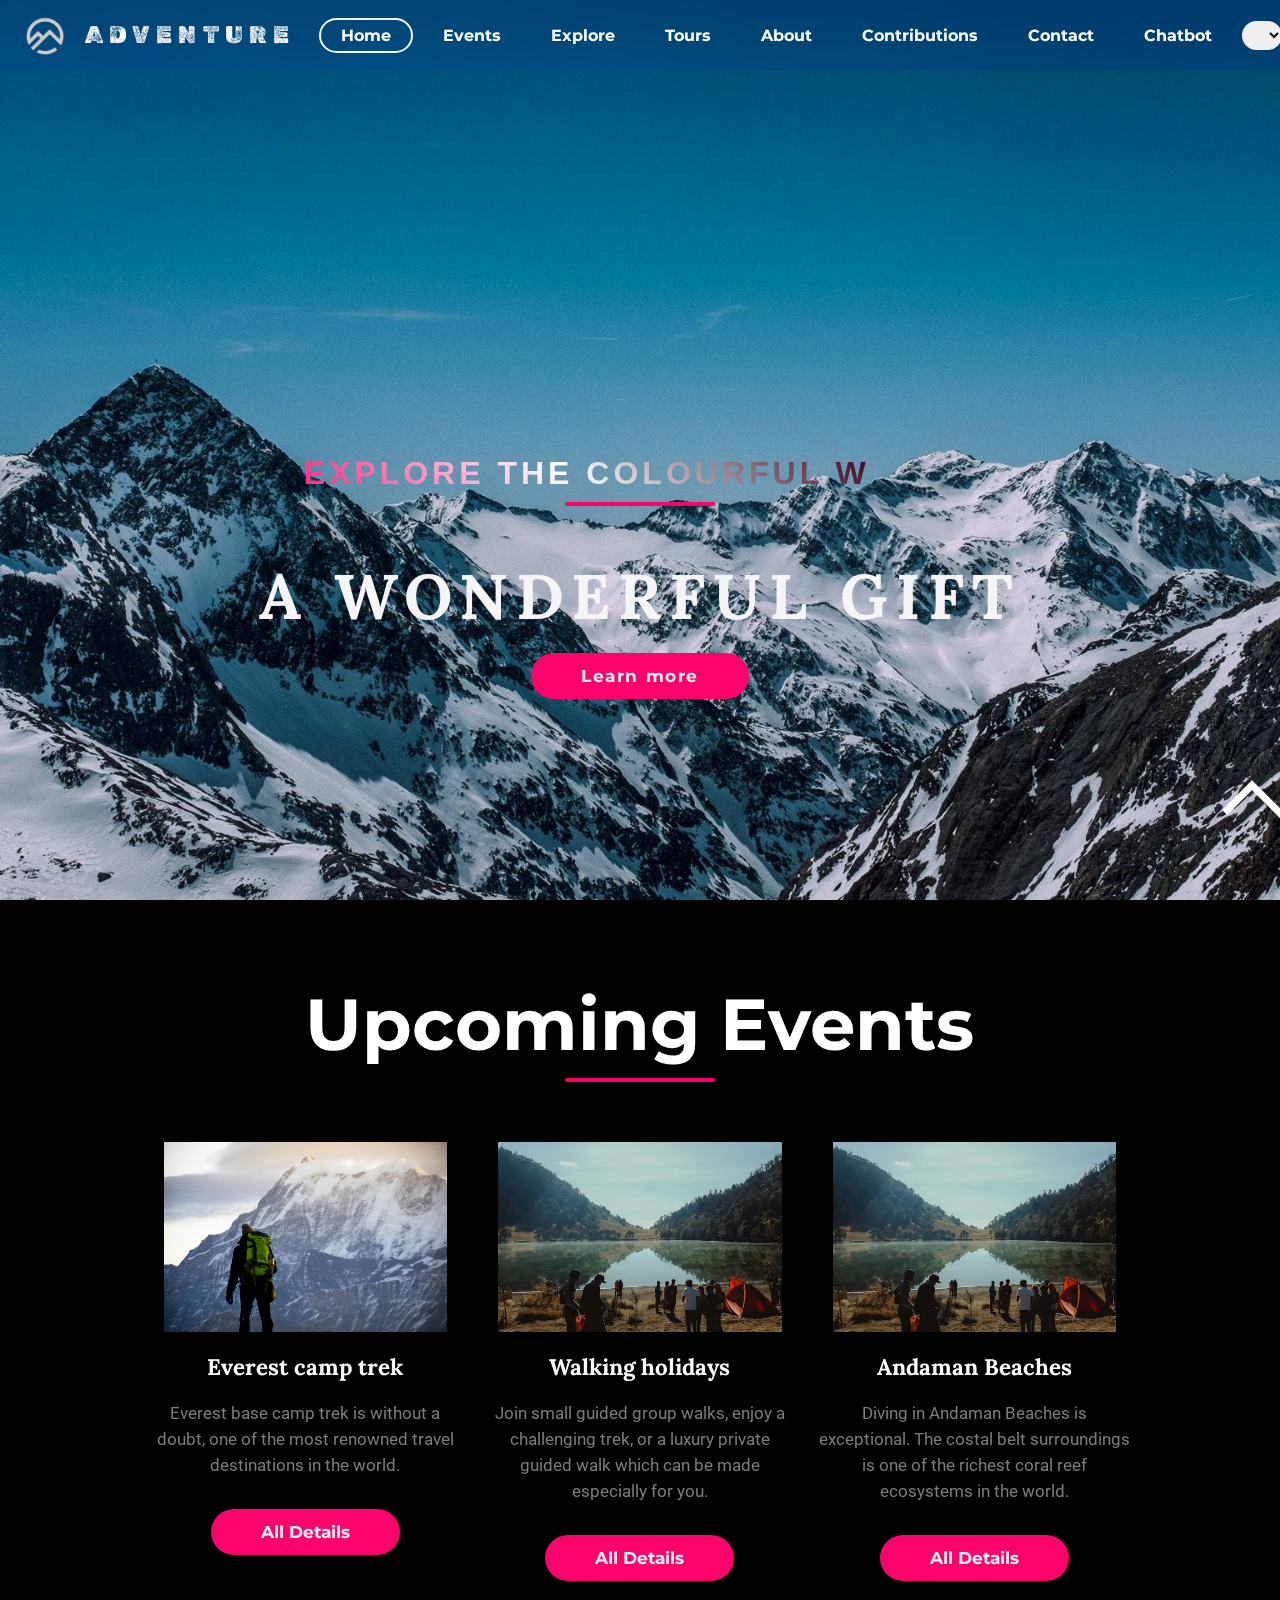
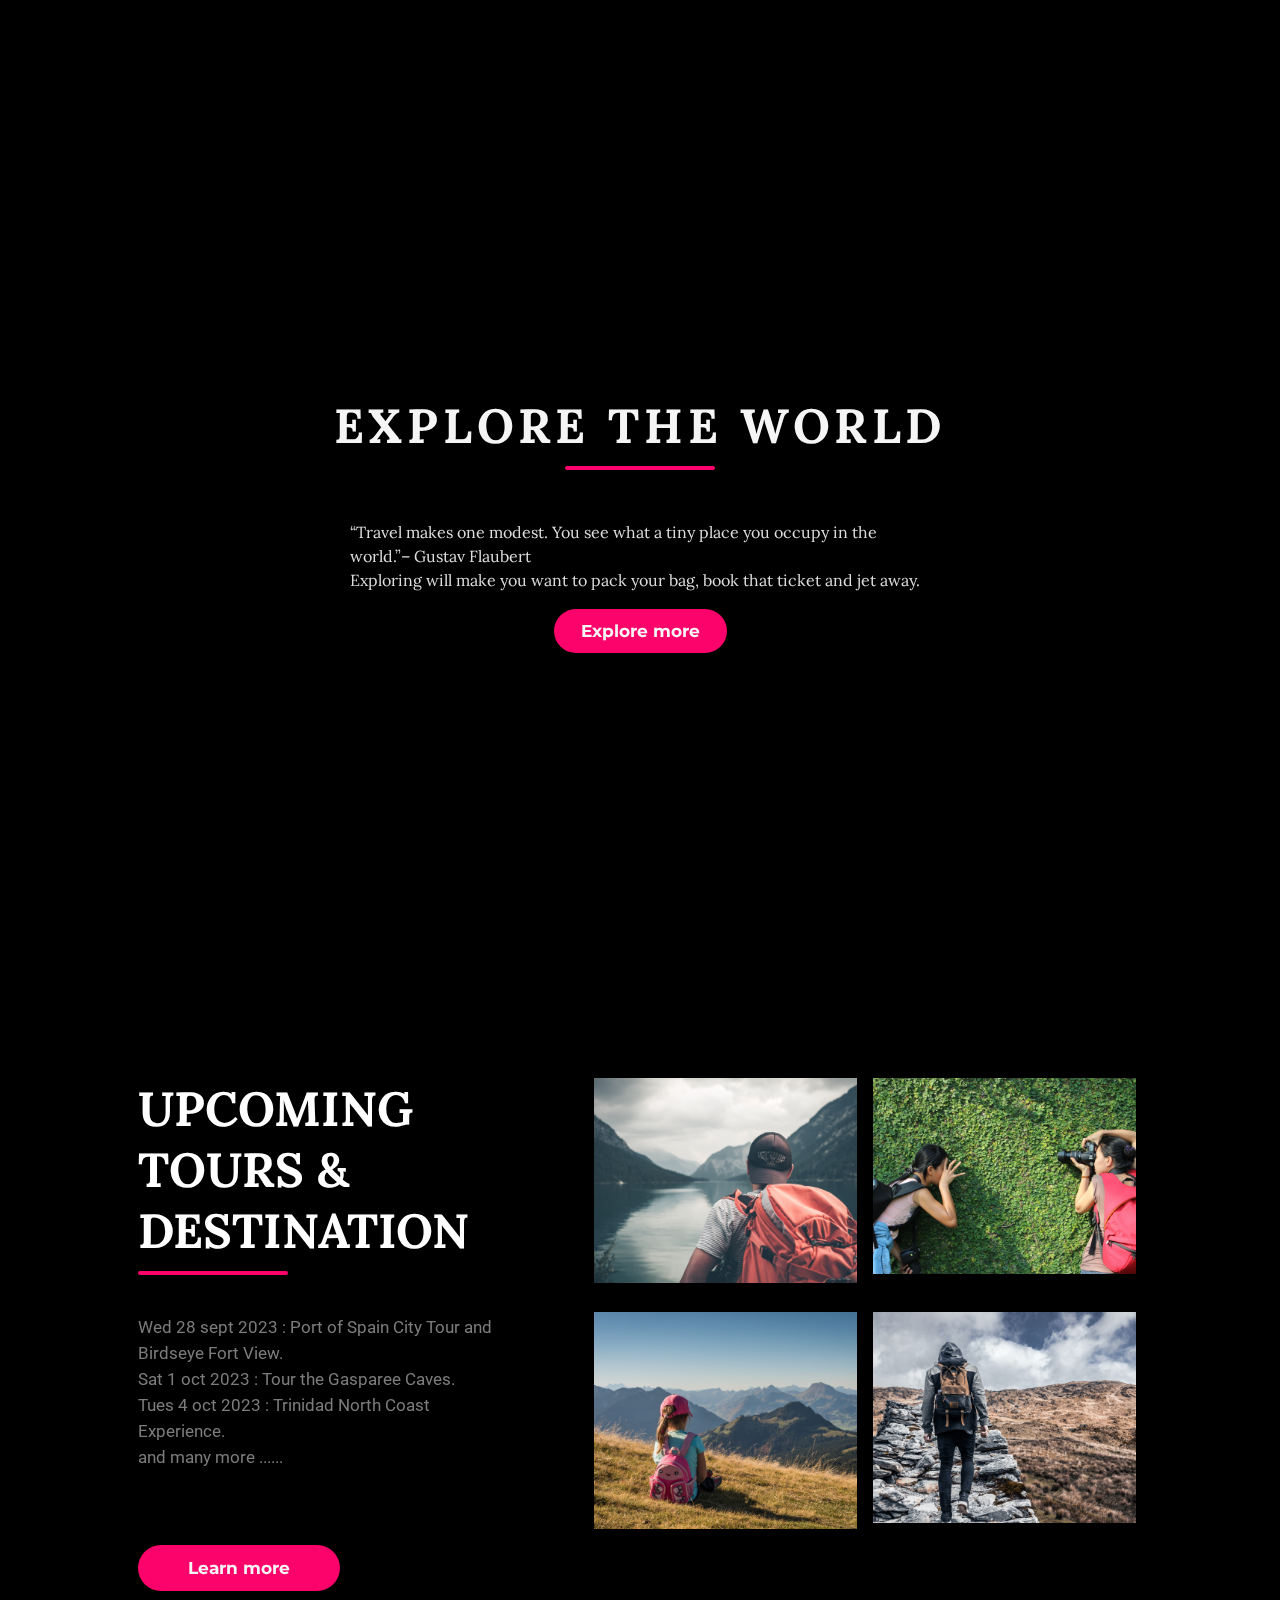
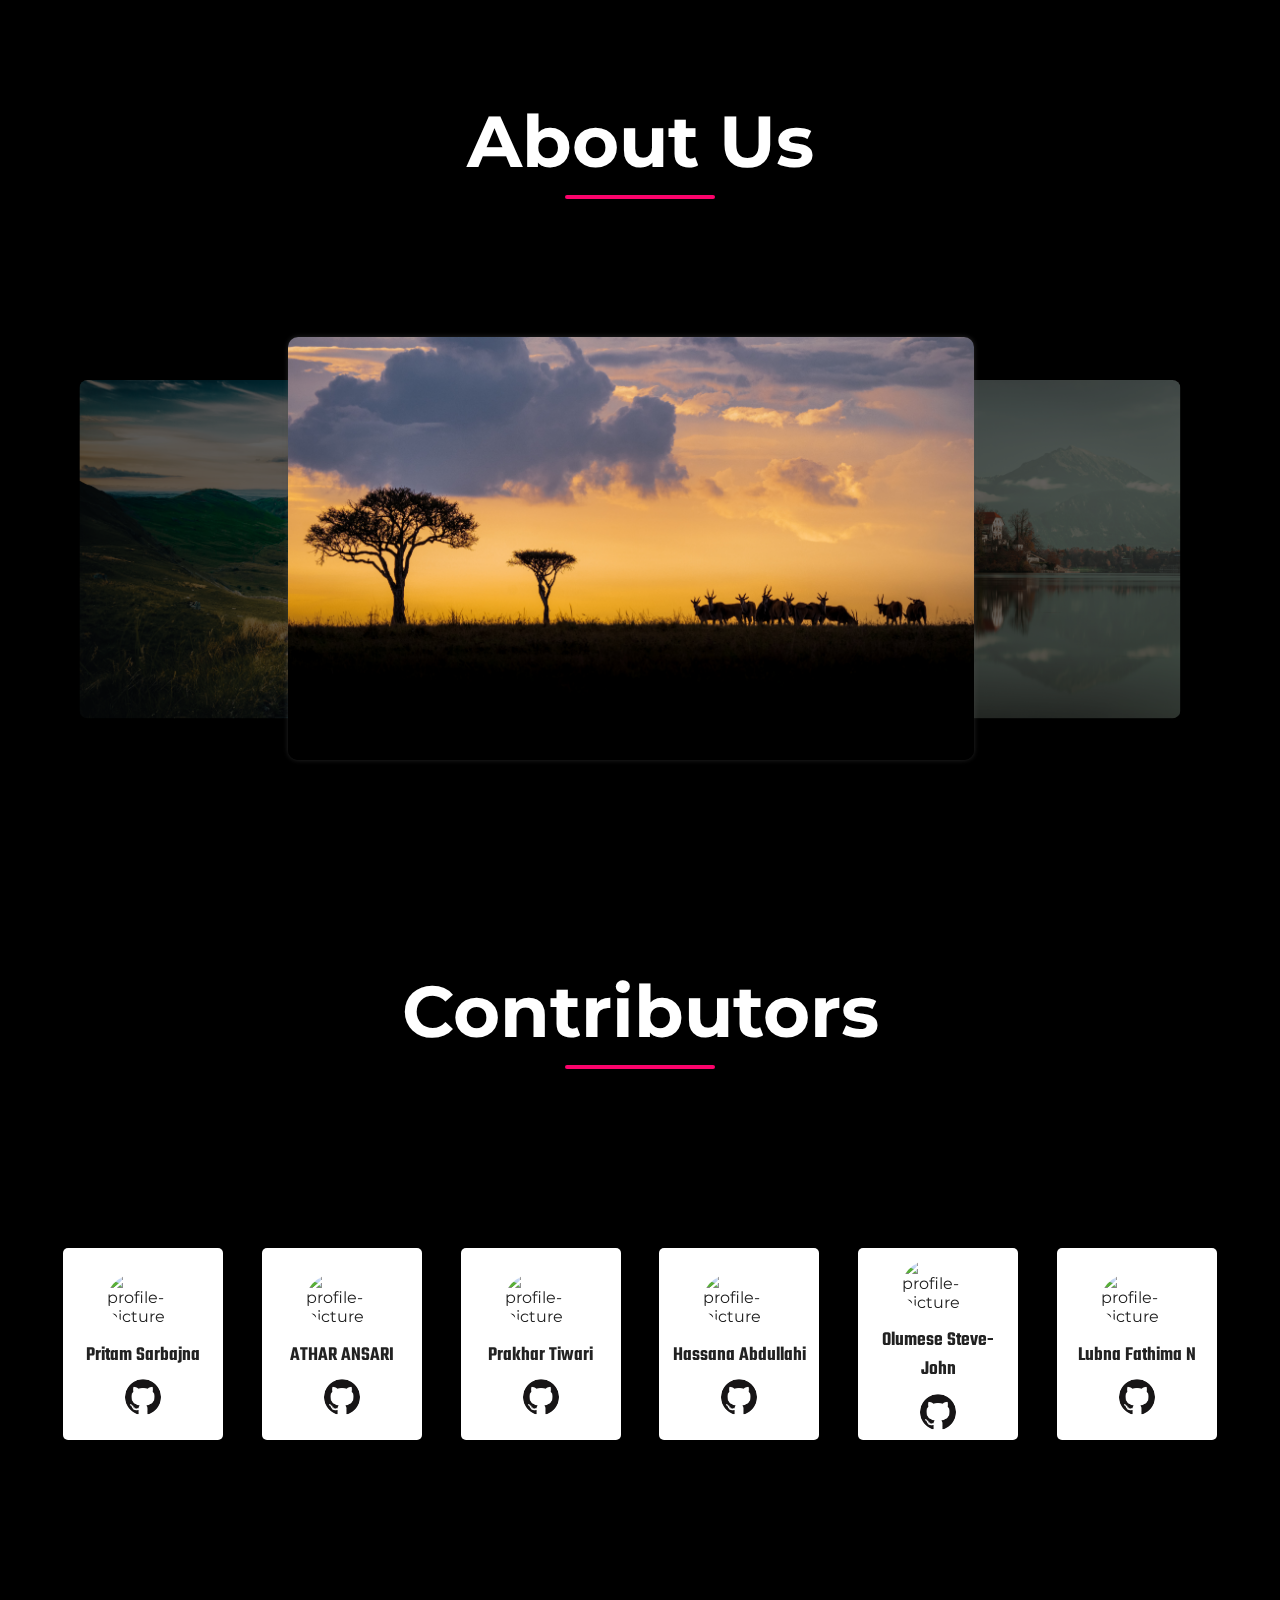
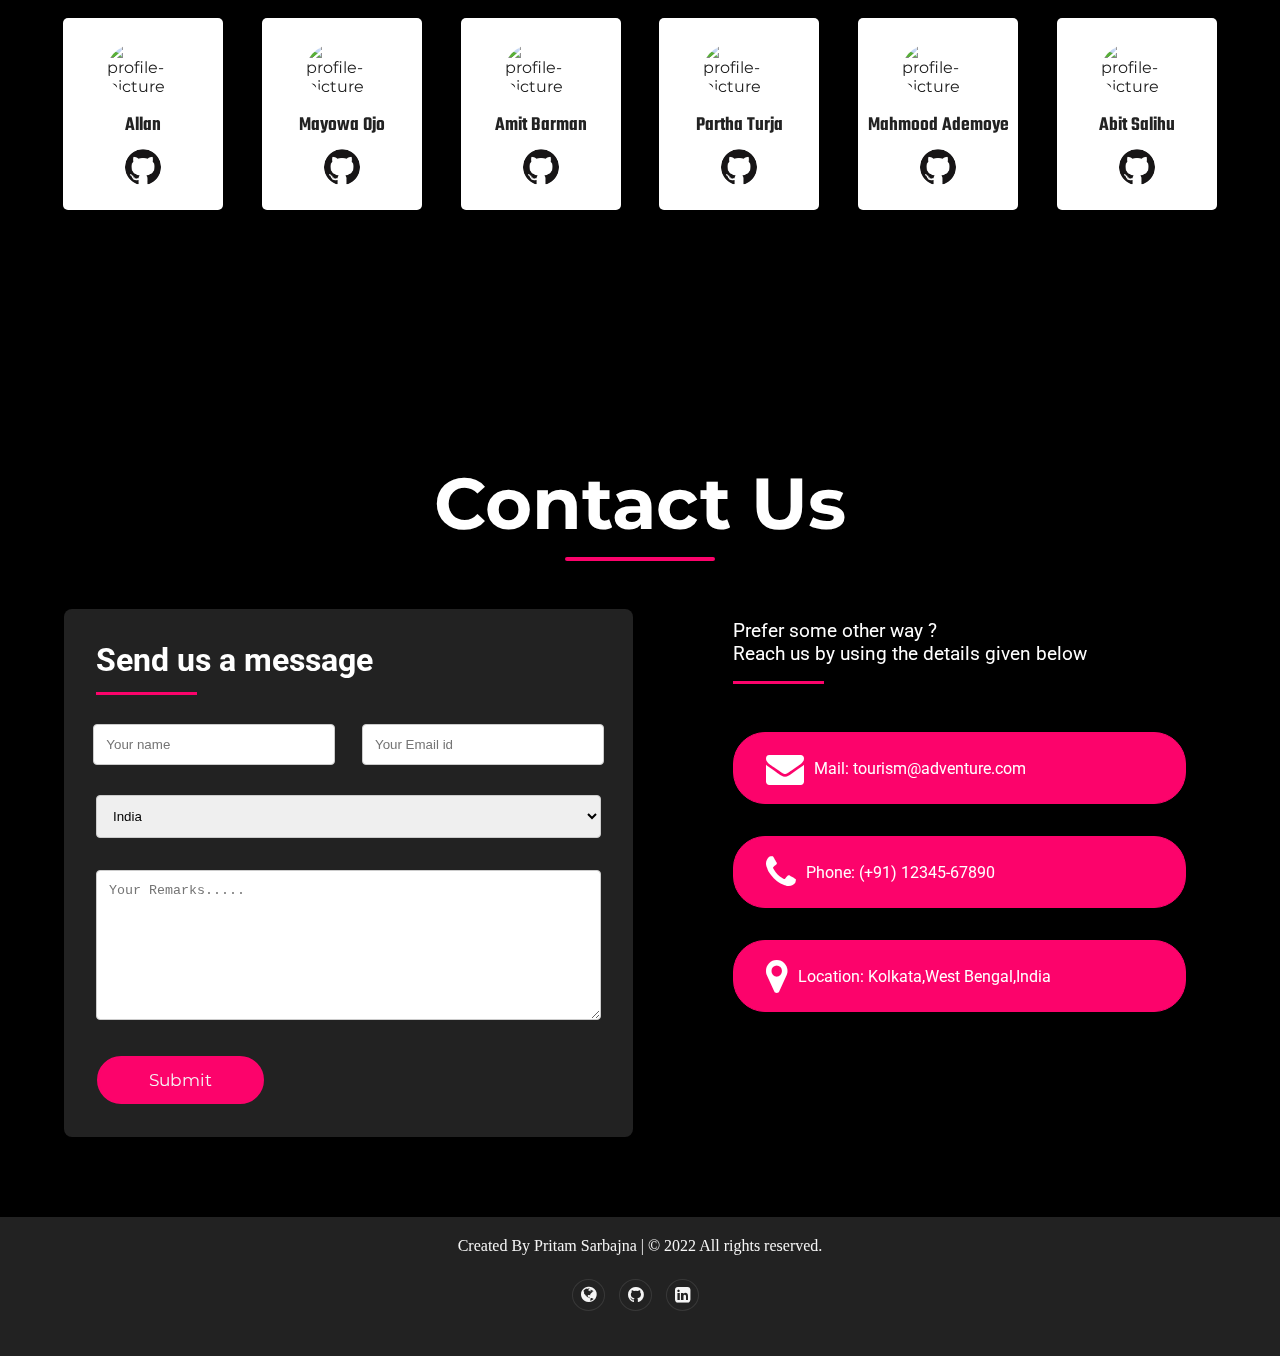
==== commit 6dcb022e: "Add files via upload" ====
--- a/index.html
+++ b/index.html
@@ -1,1017 +1,5 @@
-<<<<<<< HEAD
-<!DOCTYPE html>
-<html lang="en">
-<style>
-    /* Import Google font - Poppins */
-    @import url('https://fonts.googleapis.com/css2?family=Poppins:wght@400;500;600&display=swap');
-
-    * {
-        margin: 0;
-        padding: 0;
-        box-sizing: border-box;
-        font-family: "Poppins", sans-serif;
-    }
-
-    body {
-        background: #E3F2FD;
-    }
-
-    .chatbot-toggler {
-        position: fixed;
-        bottom: 100px;
-        right: 22px;
-        outline: none;
-        border: none;
-        height: 50px;
-        width: 50px;
-        display: flex;
-        cursor: pointer;
-        align-items: center;
-        justify-content: center;
-        border-radius: 50%;
-        background: #fc036b;
-        transition: all 0.2s ease;
-    }
-
-    body.show-chatbot .chatbot-toggler {
-        transform: rotate(90deg);
-    }
-
-    .chatbot-toggler span {
-        color: #fff;
-        position: absolute;
-    }
-
-    .chatbot-toggler span:last-child,
-    body.show-chatbot .chatbot-toggler span:first-child {
-        opacity: 0;
-    }
-
-    body.show-chatbot .chatbot-toggler span:last-child {
-        opacity: 1;
-    }
-
-    .chatbot {
-        position: fixed;
-        right: 35px;
-        bottom: 154px;
-        width: 420px;
-        background: #fff;
-        border-radius: 15px;
-        overflow: hidden;
-        opacity: 0;
-        pointer-events: none;
-        transform: scale(0.5);
-        transform-origin: bottom right;
-        box-shadow: 0 0 128px 0 rgba(0, 0, 0, 0.1),
-            0 32px 64px -48px rgba(0, 0, 0, 0.5);
-        transition: all 0.1s ease;
-        z-index: 3;
-    }
-
-    body.show-chatbot .chatbot {
-        opacity: 1;
-        pointer-events: auto;
-        transform: scale(1);
-    }
-
-    .chatbot .heading {
-        padding: 16px 0;
-        position: relative;
-        text-align: center;
-        color: #fff;
-        background: #fc036b;
-        box-shadow: 0 2px 10px rgba(0, 0, 0, 0.1);
-    }
-
-    .chatbot .heading span {
-        position: absolute;
-        right: 15px;
-        top: 50%;
-        display: none;
-        cursor: pointer;
-        transform: translateY(-50%);
-    }
-
-    .heading h2 {
-        font-size: 1.4rem;
-    }
-
-    .chatbot .chatbox {
-        overflow-y: auto;
-        height: 325px;
-        padding: 30px 20px 100px;
-    }
-
-    .chatbot :where(.chatbox, textarea)::-webkit-scrollbar {
-        width: 6px;
-    }
-
-    .chatbot :where(.chatbox, textarea)::-webkit-scrollbar-track {
-        background: #fff;
-        border-radius: 25px;
-    }
-
-    .chatbot :where(.chatbox, textarea)::-webkit-scrollbar-thumb {
-        background: #ccc;
-        border-radius: 25px;
-    }
-
-    .chatbox .chat {
-        display: flex;
-        list-style: none;
-    }
-
-    .chatbox .outgoing {
-        margin: 20px 0;
-        justify-content: flex-end;
-    }
-
-    .chatbox .incoming span {
-        width: 32px;
-        height: 32px;
-        color: #fff;
-        cursor: default;
-        text-align: center;
-        line-height: 32px;
-        align-self: flex-end;
-        background: #fc036b;
-        border-radius: 4px;
-        margin: 0 10px 7px 0;
-    }
-
-    .chatbox .chat p {
-        white-space: pre-wrap;
-        padding: 12px 16px;
-        border-radius: 10px 10px 0 10px;
-        max-width: 75%;
-        color: #fff;
-        font-size: 0.95rem;
-        background: #fc036b;
-    }
-
-    .chatbox .incoming p {
-        border-radius: 10px 10px 10px 0;
-    }
-
-    .chatbox .chat p.error {
-        color: #721c24;
-        background: #f8d7da;
-    }
-
-    .chatbox .incoming p {
-        color: #000;
-        background: #f2f2f2;
-    }
-
-    .chatbot .chat-input {
-        display: flex;
-        gap: 5px;
-        position: absolute;
-        bottom: 0;
-        width: 100%;
-        background: #fff;
-        padding: 3px 20px;
-        border-top: 1px solid #ddd;
-    }
-
-    .chat-input textarea {
-        height: 55px;
-        width: 100%;
-        border: none;
-        outline: none;
-        resize: none;
-        max-height: 180px;
-        padding: 15px 15px 15px 0;
-        font-size: 0.95rem;
-    }
-
-    .chat-input span {
-        align-self: flex-end;
-        color: #fc036b;
-        cursor: pointer;
-        height: 55px;
-        display: flex;
-        align-items: center;
-        visibility: hidden;
-        font-size: 1.35rem;
-    }
-
-    .chat-input textarea:valid~span {
-        visibility: visible;
-    }
-
-    @media (max-width: 490px) {
-        .chatbot-toggler {
-            right: 20px;
-            bottom: 20px;
-        }
-
-        .chatbot {
-            right: 0;
-            bottom: 0;
-            height: 100%;
-            border-radius: 0;
-            width: 100%;
-        }
-
-        .chatbot .chatbox {
-            height: 90%;
-            padding: 25px 15px 100px;
-        }
-
-        .chatbot .chat-input {
-            padding: 5px 15px;
-        }
-
-        .chatbot .heading span {
-            display: block;
-        }
-    }
-</style>
-
-<head>
-    <meta charset="UTF-8" />
-    <meta http-equiv="X-UA-Compatible" content="IE=edge" />
-    <meta name="viewport" content="width=device-width, initial-scale=1.0" />
-    <title>ADVENTURE</title>
-    <link rel="stylesheet" href="https://cdnjs.cloudflare.com/ajax/libs/font-awesome/4.7.0/css/font-awesome.min.css" />
-    <link rel="stylesheet" href="css/style.css" />
-    <link rel="stylesheet" href="css/responsive.css" />
-    <link rel="apple-touch-icon" sizes="180x180" href="img/apple-touch-icon.png" />
-    <link rel="icon" type="image/png" sizes="32x32" href="img/favicon-32x32.png" />
-    <link rel="icon" type="image/png" sizes="16x16" href="img/favicon-16x16.png" />
-    <link rel="manifest" href="/site.webmanifest" />
-    <meta charset="utf-8">
-    <title>Chatbot in JavaScript</title>
-    <link rel="stylesheet" href="style.css">
-    <meta name="viewport" content="width=device-width, initial-scale=1.0">
-    <link rel="stylesheet"
-        href="https://fonts.googleapis.com/css2?family=Material+Symbols+Outlined:opsz,wght,FILL,GRAD@48,400,0,0" />
-    <link rel="stylesheet"
-        href="https://fonts.googleapis.com/css2?family=Material+Symbols+Rounded:opsz,wght,FILL,GRAD@48,400,1,0" />
-</head>
-
-<body
-    onload='if (window.location.href.substr(window.location.href.length - 6) == "#about") { introAboutLogoTransition(); }'>
-    <!--navbar-->
-    <nav class="navbar glass" style="height: 70px">
-        <span><a href="#home" style="display: flex; align-items: center"><img class="img2" src="./img/mountain.png"
-                    width="40" style="margin: -25px -10px -25px -20px" />
-                <h1 class="logo">&nbsp;ADVENTURE</h1>
-            </a></span>
-        <ul class="nav-links">
-            <li>
-                <a href="#home" id="pri" class="active cir_border">Home</a>
-            </li>
-            <li><a href="#events" id="sec" class="cir_border">Events</a></li>
-            <li>
-                <a href="#explore" id="tri" class="cir_border">Explore</a>
-            </li>
-            <li>
-                <a href="#tours" id="quad" class="cir_border">Tours</a>
-            </li>
-            <li><a href="#about" id="quint" class="cir_border">About</a></li>
-            <li>
-                <a href="#contribution" id="hex" class="cir_border">Contributions</a>
-            </li>
-            <li>
-                <a href="#contact" id="hept" class="cir_border">Contact</a>
-            </li>
-            <li>
-                <div>
-                    <input type="checkbox" class="checkbox dark" id="checkbox" />
-                    <label for="checkbox" class="label">
-                        <i class="fa fa-moon-o"></i>
-                        <i class="fa fa-sun-o"></i>
-                        <div class="ball"></div>
-                    </label>
-                </div>
-            </li>
-        </ul>
-        <img src="./img/menu-btn.png" alt="" class="menu-btn" />
-    </nav>
-    <!--navbar-->
-    <button class="chatbot-toggler">
-        <span class="material-symbols-rounded">mode_comment</span>
-        <span class="material-symbols-outlined">close</span>
-    </button>
-    <div class="chatbot">
-        <header class="heading">
-            <h2>Chatbot</h2>
-            <span class="close-btn material-symbols-outlined">close</span>
-        </header>
-        <ul class="chatbox">
-            <li class="chat incoming">
-                <span class="material-symbols-outlined">smart_toy</span>
-                <p>Hi there 👋<br>How can I help you today?</p>
-            </li>
-        </ul>
-        <div class="chat-input">
-            <textarea placeholder="Enter a message..." spellcheck="false" required></textarea>
-            <span id="send-btn" class="material-symbols-rounded">send</span>
-        </div>
-    </div>
-
-    <header id="home">
-        <div class="header-content">
-            <h2 id="quote">Explore the colourful World</h2>
-            <div class="line"></div>
-            <h1>A WONDERFUL GIFT</h1>
-            <a href="#about" class="ctn"
-                onclick='removeall(); $("#quad").css("border", "2px solid whitesmoke"); $("#quad").css("border-radius", "20px");'>Learn
-                more</a>
-        </div>
-    </header>
-
-    <!--Events-->
-    <section class="events" id="events">
-        <div class="container">
-            <div class="title">
-                <h1 class="dark">Upcoming Events</h1>
-                <div class="line"></div>
-            </div>
-            <div class="row">
-                <article class="card col">
-                    <img class="card-img" src="./img/img1.jfif" />
-                    <h4 class="dark">Everest camp trek</h4>
-                    <p class="font-color">
-                        Everest base camp trek is without a doubt, one of
-                        the most renowned travel destinations in the world.
-                    </p>
-                    <a href="#" class="ctn">All Details</a>
-                </article>
-                <article class="card col">
-                    <img src="./img/img2.jfif" />
-                    <h4 class="dark">Walking holidays</h4>
-                    <p class="font-color">
-                        Join small guided group walks, enjoy a challenging
-                        trek, or a luxury private guided walk which can be
-                        made especially for you.
-                    </p>
-                    <a href="#" class="ctn">All Details</a>
-                </article>
-                <article class="card col">
-                    <img src="./img/img2.jfif" />
-                    <h4 class="dark">Andaman Beaches</h4>
-                    <p class="font-color">
-                        Diving in Andaman Beaches is exceptional. The costal
-                        belt surroundings is one of the richest coral reef
-                        ecosystems in the world.
-                    </p>
-                    <a href="#" class="ctn">All Details</a>
-                </article>
-            </div>
-        </div>
-    </section>
-    <!--Events-->
-
-    <!--Explore-->
-    <section class="explore" id="explore">
-        <div class="explore-content">
-            <h1>EXPLORE THE WORLD</h1>
-            <div class="line"></div>
-            <p>
-                “Travel makes one modest. You see what a tiny place you
-                occupy in the world.”– Gustav Flaubert <br />Exploring will
-                make you want to pack your bag, book that ticket and jet
-                away.
-            </p>
-            <a href="tour.html" class="ctn">Explore more</a>
-        </div>
-    </section>
-    <!--Explore-->
-
-    <!--tours-->
-    <section class="tours" id="tours">
-        <div class="container row">
-            <div class="col content-col">
-                <h1 class="font-color">UPCOMING TOURS & DESTINATION</h1>
-                <div class="line"></div>
-                <p>
-                    Wed 28 sept 2023 : Port of Spain City Tour and Birdseye
-                    Fort View. <br />
-                    Sat 1 oct 2023 : Tour the Gasparee Caves.<br />
-                    Tues 4 oct 2023 : Trinidad North Coast Experience.
-                    <br />
-                    and many more ......
-                </p>
-                <a href="#" class="ctn">Learn more</a>
-            </div>
-            <div class="image-col">
-                <div class="image-gallery">
-                    <img src="./img/img3.png" alt="" />
-                    <img src="./img/img4.png" alt="" />
-                    <img src="./img/img5.png" alt="" />
-                    <img src="./img/img6.png" alt="" />
-                </div>
-            </div>
-        </div>
-        <br /><br /><br /><br />
-    </section>
-    <!--tours-->
-
-    <!-- About -->
-    <section id="about">
-        <div class="title">
-            <h1 class="font-color">About Us</h1>
-            <div class="line"></div>
-        </div>
-        <br />
-        <div id="about_us">
-            <div class="boxx">
-                <div class="containerx">
-                    <input type="radio" name="slider" id="item-1" checked />
-                    <input type="radio" name="slider" id="item-2" />
-                    <input type="radio" name="slider" id="item-3" />
-                    <div class="cards">
-                        <label class="cardt" for="item-1" id="col-img-1">
-                            <img src="./img/carousel-img4.jpg" />
-                        </label>
-                        <label class="cardt" for="item-2" id="col-img-2">
-                            <img src="./img/carousel-img5.jpg" />
-                        </label>
-                        <label class="cardt" for="item-3" id="col-img-3">
-                            <img src="./img/carousel-img6.jpg" />
-                        </label>
-
-                    </div>
-                </div>
-                <span id="about-quad"><a href="#home">
-                        <center>
-                            <h1 style="
-                                        font-family: var(--ff-montserrat);
-                                        color: white;
-                                    ">
-                                Find that
-                            </h1>
-                            <br />
-                            <img class="img2" src="./img/mountain_dark.jpg" width="200" style="border-radius: 12%" />
-                            <br />
-                            <h1 class="logo" style="font-size: 50px">
-                                ADVENTURE
-                            </h1>
-                        </center>
-                    </a>
-                </span>
-            </div>
-        </div>
-    </section>
-    <!-- About -->
-
-    <!-- Contributions -->
-    <div class="title">
-        <h1 class="font-color">Contributors</h1>
-        <div class="line"></div>
-    </div>
-    <section class="contributors" id="contribution">
-        <div class="concard">
-            <img src="https://github.com/PritamSarbajna.png" alt="profile-picture" class="pfp" />
-            <div class="text">
-                <h1>Pritam Sarbajna</h1>
-            </div>
-            <div class="logolink">
-                <a href="https://github.com/PritamSarbajna" target="_blank"><img src="img/GitHub120px.png"
-                        alt="Github-Logo" class="github-logo" /></a>
-            </div>
-        </div>
-
-
-        <div class="concard">
-            <img src="https://github.com/athar-ansari.png" alt="profile-picture" class="pfp" />
-            <div class="text">
-                <h1>ATHAR ANSARI</h1>
-            </div>
-            <div class="logolink">
-                <a href="https://github.com/athar-ansari" target="_blank"><img src="img/GitHub120px.png"
-                        alt="Github-Logo" class="github-logo" /></a>
-            </div>
-        </div>
-
-        <div class="concard">
-            <img src="https://github.com/prakhartiwari0.png" alt="profile-picture" class="pfp" />
-            <div class="text">
-                <h1>Prakhar Tiwari</h1>
-            </div>
-            <div class="logolink">
-                <a href="https://github.com/prakhartiwari0" target="_blank"><img src="img/GitHub120px.png"
-                        alt="Github-Logo" class="github-logo" /></a>
-            </div>
-        </div>
-
-        <div class="concard">
-            <img src="https://github.com/hassana123.png" alt="profile-picture" class="pfp" />
-            <div class="text">
-                <h1>Hassana Abdullahi</h1>
-            </div>
-            <div class="logolink">
-                <a href="https://github.com/hassana123" target="_blank"><img src="img/GitHub120px.png" alt="Github-Logo"
-                        class="github-logo" /></a>
-            </div>
-        </div>
-
-        <div class="concard">
-            <img src="https://github.com/JumaCodes.png" alt="profile-picture" class="pfp" />
-            <div class="text">
-                <h1>Olumese Steve-John</h1>
-            </div>
-            <div class="logolink">
-                <a href="https://github.com/JumaCodes" target="_blank"><img src="img/GitHub120px.png" alt="Github-Logo"
-                        class="github-logo" /></a>
-            </div>
-        </div>
-
-        <div class="concard">
-            <img src="https://github.com/lubnafathima.png" alt="profile-picture" class="pfp" />
-            <div class="text">
-                <h1>Lubna Fathima N</h1>
-            </div>
-            <div class="logolink">
-                <a href="https://github.com/lubnafathima" target="_blank"><img src="img/GitHub120px.png"
-                        alt="Github-Logo" class="github-logo" /></a>
-            </div>
-        </div>
-
-        <div class="concard">
-            <img src="https://github.com/allanlalangan.png" alt="profile-picture" class="pfp" />
-            <div class="text">
-                <h1>Allan</h1>
-            </div>
-            <div class="logolink">
-                <a href="https://github.com/allanlalangan" target="_blank"><img src="img/GitHub120px.png"
-                        alt="Github-Logo" class="github-logo" /></a>
-            </div>
-        </div>
-
-        <div class="concard">
-            <img src="https://github.com/Seyi-Ojo.png" alt="profile-picture" class="pfp" />
-            <div class="text">
-                <h1>Mayowa Ojo</h1>
-            </div>
-            <div class="logolink">
-                <a href="https://github.com/Seyi-Ojo" target="_blank"><img src="img/GitHub120px.png" alt="Github-Logo"
-                        class="github-logo" /></a>
-            </div>
-        </div>
-
-        <div class="concard">
-            <img src="https://github.com/AmitBarman99.png" alt="profile-picture" class="pfp" />
-            <div class="text">
-                <h1>Amit Barman</h1>
-            </div>
-            <div class="logolink">
-                <a href="https://github.com/AmitBarman99" target="_blank"><img src="img/GitHub120px.png"
-                        alt="Github-Logo" class="github-logo" /></a>
-            </div>
-        </div>
-
-        <div class="concard">
-            <img src="https://github.com/ppdTurja.png" alt="profile-picture" class="pfp" />
-            <div class="text">
-                <h1>Partha Turja</h1>
-            </div>
-            <div class="logolink">
-                <a href="https://github.com/ppdTurja" target="_blank"><img src="img/GitHub120px.png" alt="Github-Logo"
-                        class="github-logo" /></a>
-            </div>
-        </div>
-
-        <div class="concard">
-            <img src="https://github.com/Brainiac-M.png" alt="profile-picture" class="pfp" />
-            <div class="text">
-                <h1>Mahmood Ademoye</h1>
-            </div>
-            <div class="logolink">
-                <a href="https://github.com/Brainiac-M" target="_blank"><img src="img/GitHub120px.png" alt="Github-Logo"
-                        class="github-logo" /></a>
-            </div>
-        </div>
-
-        <div class="concard">
-            <img src="https://github.com/abitsalihu.png" alt="profile-picture" class="pfp" />
-            <div class="text">
-                <h1>Abit Salihu</h1>
-            </div>
-            <div class="logolink">
-                <a href="https://github.com/abitsalihu" target="_blank"><img src="img/GitHub120px.png" alt="Github-Logo"
-                        class="github-logo" /></a>
-            </div>
-        </div>
-    </section>
-    <!-- Contributions -->
-
-    <!-- contact -->
-    <section id="contact">
-        <div class="title">
-            <h1 class="font-color">Contact Us</h1>
-            <div class="line"></div>
-        </div>
-        <div class="contact_us">
-            <form class="cform" action="" method="post">
-                <div class="crow-message">
-                    <h1 class="color">Send us a message</h1>
-                    <div></div>
-                </div>
-                <div class="crow-in">
-                    <input type="text" id="name" name="name" placeholder="Your name" />
-                    <input type="text" id="email" name="email" placeholder="Your Email id" />
-                </div>
-                <div class="crow">
-                    <div class="ccol-left">
-                        <select name="country" id="country">
-                            <option value="India">India</option>
-                            <option value="Russia">Russia</option>
-                            <option value="usa">USA</option>
-                            <option value="Japan">Japan</option>
-                            <option value="France">France</option>
-                            <option value="Brazil">Brazil</option>
-                        </select>
-                    </div>
-                </div>
-                <div class="crow">
-                    <div class="ccol-left">
-                        <textarea type="text" id="remarks" name="remarks" placeholder="Your Remarks....."
-                            style="height: 150px"></textarea>
-                    </div>
-                </div>
-                <input class="crow-s" type="submit" value="Submit" />
-            </form>
-            <div class="cbox">
-                <div>
-                    <p class="cbox-message">
-                        Prefer some other way ?<br />Reach us by using the
-                        details given below
-                    </p>
-                    <div class="cbox-line"></div>
-                </div>
-                <div class="c_boxx">
-                    <a href="mailto:abc@gmail.com"><i class="fa fa-envelope"></i>
-                        Mail: tourism@adventure.com
-                    </a>
-                </div>
-                <div class="c_boxx">
-                    <a href="tel:+91-12345-67890"><i class="fa fa-phone"></i>
-                        Phone: (+91) 12345-67890
-                    </a>
-                </div>
-                <div class="c_boxx">
-                    <a href="#"><i class="fa fa-map-marker"></i>
-                        Location: Kolkata,West Bengal,India
-                    </a>
-                </div>
-            </div>
-        </div>
-    </section>
-    <!-- contact  -->
-    <!-- up scroll -->
-    <i class="arrow" onclick="topFunction()" id="upbtn"></i>
-    <!-- end -->
-    <!--footer-->
-    <section class="footer">
-        <span>Created By Pritam Sarbajna | &#169; 2022 All rights
-            reserved.</span>
-        <div class="social">
-            <li>
-                <a href="https://pritam-sarbajna-portfolio.netlify.app/" target="_blank" rel="noreferrer"><i
-                        class="fa fa-globe"></i></a>
-                <a href="https://github.com/PritamSarbajna" target="_blank" rel="noreferrer"><i
-                        class="fa fa-github"></i></a>
-                <a href="https://www.linkedin.com/in/pritam-sarbajna-74945821b/" target="_blank" rel="noreferrer"><i
-                        class="fa fa-linkedin-square"></i></a>
-            </li>
-        </div>
-    </section>
-    <!--footer-->
-    <script>
-        const menuBtn = document.querySelector(".menu-btn");
-        const navlinks = document.querySelector(".nav-links");
-
-        menuBtn.addEventListener("click", () => {
-            navlinks.classList.toggle("mobile-menu");
-        });
-    </script>
-    <script src="https://code.jquery.com/jquery-3.6.0.js"></script>
-    <script src="js/script.js"></script>
-</body>
-<script>
-    const chatbotToggler = document.querySelector(".chatbot-toggler");
-    const closeBtn = document.querySelector(".close-btn");
-    const chatbox = document.querySelector(".chatbox");
-    const chatInput = document.querySelector(".chat-input textarea");
-    const sendChatBtn = document.querySelector(".chat-input span");
-
-    let userMessage = null; // Variable to store user's message
-    const API_KEY = ""; // Paste your API key here
-    const inputInitHeight = chatInput.scrollHeight;
-
-    const createChatLi = (message, className) => {
-        // Create a chat <li> element with passed message and className
-        const chatLi = document.createElement("li");
-        chatLi.classList.add("chat", `${className}`);
-        let chatContent = className === "outgoing" ? `<p></p>` : `<span class="material-symbols-outlined">smart_toy</span><p></p>`;
-        chatLi.innerHTML = chatContent;
-        chatLi.querySelector("p").textContent = message;
-        return chatLi; // return chat <li> element
-    }
-
-    const generateResponse = (chatElement) => {
-        const API_URL = "https://api.openai.com/v1/chat/";
-        const messageElement = chatElement.querySelector("p");
-
-        // Define the properties and message for the API request
-        const requestOptions = {
-            method: "POST",
-            headers: {
-                "Content-Type": "application/json",
-                "Authorization": `Bearer ${API_KEY}`
-            },
-            body: JSON.stringify({
-                model: "gpt-4.5-turbo",
-                messages: [{ role: "user", content: userMessage }],
-            })
-        }
-
-        // Send POST request to API, get response and set the reponse as paragraph text
-        fetch(API_URL, requestOptions).then(res => res.json()).then(data => {
-            messageElement.textContent = data.choices[0].message.content.trim();
-        }).catch(() => {
-            messageElement.classList.add("error");
-            messageElement.textContent = "Oops! Something went wrong. Please try again.";
-        }).finally(() => chatbox.scrollTo(0, chatbox.scrollHeight));
-    }
-
-    const handleChat = () => {
-        userMessage = chatInput.value.trim(); // Get user entered message and remove extra whitespace
-        if (!userMessage) return;
-
-        // Clear the input textarea and set its height to default
-        chatInput.value = "";
-        chatInput.style.height = `${inputInitHeight}px`;
-
-        // Append the user's message to the chatbox
-        chatbox.appendChild(createChatLi(userMessage, "outgoing"));
-        chatbox.scrollTo(0, chatbox.scrollHeight);
-
-        setTimeout(() => {
-            // Display "Thinking..." message while waiting for the response
-            const incomingChatLi = createChatLi("Thinking...", "incoming");
-            chatbox.appendChild(incomingChatLi);
-            chatbox.scrollTo(0, chatbox.scrollHeight);
-            generateResponse(incomingChatLi);
-        }, 600);
-    }
-
-    chatInput.addEventListener("input", () => {
-        // Adjust the height of the input textarea based on its content
-        chatInput.style.height = `${inputInitHeight}px`;
-        chatInput.style.height = `${chatInput.scrollHeight}px`;
-    });
-
-    chatInput.addEventListener("keydown", (e) => {
-        // If Enter key is pressed without Shift key and the window 
-        // width is greater than 800px, handle the chat
-        if (e.key === "Enter" && !e.shiftKey && window.innerWidth > 800) {
-            e.preventDefault();
-            handleChat();
-        }
-    });
-
-    sendChatBtn.addEventListener("click", handleChat);
-    closeBtn.addEventListener("click", () => document.body.classList.remove("show-chatbot"));
-    chatbotToggler.addEventListener("click", () => document.body.classList.toggle("show-chatbot"));
-</script>
-
-=======
 <!DOCTYPE html>
 <html lang="en">
-<style>
-    /* Import Google font - Poppins */
-    @import url('https://fonts.googleapis.com/css2?family=Poppins:wght@400;500;600&display=swap');
-
-    * {
-        margin: 0;
-        padding: 0;
-        box-sizing: border-box;
-        font-family: "Poppins", sans-serif;
-    }
-
-    body {
-        background: #E3F2FD;
-    }
-
-    .chatbot-toggler {
-        position: fixed;
-        bottom: 100px;
-        right: 22px;
-        outline: none;
-        border: none;
-        height: 50px;
-        width: 50px;
-        display: flex;
-        cursor: pointer;
-        align-items: center;
-        justify-content: center;
-        border-radius: 50%;
-        background: #fc036b;
-        transition: all 0.2s ease;
-    }
-
-    body.show-chatbot .chatbot-toggler {
-        transform: rotate(90deg);
-    }
-
-    .chatbot-toggler span {
-        color: #fff;
-        position: absolute;
-    }
-
-    .chatbot-toggler span:last-child,
-    body.show-chatbot .chatbot-toggler span:first-child {
-        opacity: 0;
-    }
-
-    body.show-chatbot .chatbot-toggler span:last-child {
-        opacity: 1;
-    }
-
-    .chatbot {
-        position: fixed;
-        right: 35px;
-        bottom: 154px;
-        width: 420px;
-        background: #fff;
-        border-radius: 15px;
-        overflow: hidden;
-        opacity: 0;
-        pointer-events: none;
-        transform: scale(0.5);
-        transform-origin: bottom right;
-        box-shadow: 0 0 128px 0 rgba(0, 0, 0, 0.1),
-            0 32px 64px -48px rgba(0, 0, 0, 0.5);
-        transition: all 0.1s ease;
-        z-index: 3;
-    }
-
-    body.show-chatbot .chatbot {
-        opacity: 1;
-        pointer-events: auto;
-        transform: scale(1);
-    }
-
-    .chatbot .heading {
-        padding: 16px 0;
-        position: relative;
-        text-align: center;
-        color: #fff;
-        background: #fc036b;
-        box-shadow: 0 2px 10px rgba(0, 0, 0, 0.1);
-    }
-
-    .chatbot .heading span {
-        position: absolute;
-        right: 15px;
-        top: 50%;
-        display: none;
-        cursor: pointer;
-        transform: translateY(-50%);
-    }
-
-    .heading h2 {
-        font-size: 1.4rem;
-    }
-
-    .chatbot .chatbox {
-        overflow-y: auto;
-        height: 325px;
-        padding: 30px 20px 100px;
-    }
-
-    .chatbot :where(.chatbox, textarea)::-webkit-scrollbar {
-        width: 6px;
-    }
-
-    .chatbot :where(.chatbox, textarea)::-webkit-scrollbar-track {
-        background: #fff;
-        border-radius: 25px;
-    }
-
-    .chatbot :where(.chatbox, textarea)::-webkit-scrollbar-thumb {
-        background: #ccc;
-        border-radius: 25px;
-    }
-
-    .chatbox .chat {
-        display: flex;
-        list-style: none;
-    }
-
-    .chatbox .outgoing {
-        margin: 20px 0;
-        justify-content: flex-end;
-    }
-
-    .chatbox .incoming span {
-        width: 32px;
-        height: 32px;
-        color: #fff;
-        cursor: default;
-        text-align: center;
-        line-height: 32px;
-        align-self: flex-end;
-        background: #fc036b;
-        border-radius: 4px;
-        margin: 0 10px 7px 0;
-    }
-
-    .chatbox .chat p {
-        white-space: pre-wrap;
-        padding: 12px 16px;
-        border-radius: 10px 10px 0 10px;
-        max-width: 75%;
-        color: #fff;
-        font-size: 0.95rem;
-        background: #fc036b;
-    }
-
-    .chatbox .incoming p {
-        border-radius: 10px 10px 10px 0;
-    }
-
-    .chatbox .chat p.error {
-        color: #721c24;
-        background: #f8d7da;
-    }
-
-    .chatbox .incoming p {
-        color: #000;
-        background: #f2f2f2;
-    }
-
-    .chatbot .chat-input {
-        display: flex;
-        gap: 5px;
-        position: absolute;
-        bottom: 0;
-        width: 100%;
-        background: #fff;
-        padding: 3px 20px;
-        border-top: 1px solid #ddd;
-    }
-
-    .chat-input textarea {
-        height: 55px;
-        width: 100%;
-        border: none;
-        outline: none;
-        resize: none;
-        max-height: 180px;
-        padding: 15px 15px 15px 0;
-        font-size: 0.95rem;
-    }
-
-    .chat-input span {
-        align-self: flex-end;
-        color: #fc036b;
-        cursor: pointer;
-        height: 55px;
-        display: flex;
-        align-items: center;
-        visibility: hidden;
-        font-size: 1.35rem;
-    }
-
-    .chat-input textarea:valid~span {
-        visibility: visible;
-    }
-
-    @media (max-width: 490px) {
-        .chatbot-toggler {
-            right: 20px;
-            bottom: 20px;
-        }
-
-        .chatbot {
-            right: 0;
-            bottom: 0;
-            height: 100%;
-            border-radius: 0;
-            width: 100%;
-        }
-
-        .chatbot .chatbox {
-            height: 90%;
-            padding: 25px 15px 100px;
-        }
-
-        .chatbot .chat-input {
-            padding: 5px 15px;
-        }
-
-        .chatbot .heading span {
-            display: block;
-        }
-    }
-</style>
 
 <head>
     <meta charset="UTF-8" />
@@ -1025,14 +13,6 @@
     <link rel="icon" type="image/png" sizes="32x32" href="img/favicon-32x32.png" />
     <link rel="icon" type="image/png" sizes="16x16" href="img/favicon-16x16.png" />
     <link rel="manifest" href="/site.webmanifest" />
-    <meta charset="utf-8">
-    <title>Chatbot in JavaScript</title>
-    <link rel="stylesheet" href="style.css">
-    <meta name="viewport" content="width=device-width, initial-scale=1.0">
-    <link rel="stylesheet"
-        href="https://fonts.googleapis.com/css2?family=Material+Symbols+Outlined:opsz,wght,FILL,GRAD@48,400,0,0" />
-    <link rel="stylesheet"
-        href="https://fonts.googleapis.com/css2?family=Material+Symbols+Rounded:opsz,wght,FILL,GRAD@48,400,1,0" />
 </head>
 
 <body
@@ -1041,7 +21,7 @@
     <nav class="navbar glass" style="height: 70px">
         <span><a href="#home" style="display: flex; align-items: center"><img class="img2" src="./img/mountain.png"
                     width="40" style="margin: -25px -10px -25px -20px" />
-                <h1 class="logo">&nbsp;ADVENTURE</h1>
+                <h1 class="logo" id="home_logo">&nbsp;ADVENTURE</h1>
             </a></span>
         <ul class="nav-links">
             <li>
@@ -1061,6 +41,15 @@
             <li>
                 <a href="#contact" id="hept" class="cir_border">Contact</a>
             </li>
+            <li> <a href="https://bot.dialogflow.com/f7ab764a-af4a-476f-b86b-4134147d7cfe" class="cir_border" 
+                target="_blank">Chatbot</a> </li>
+            <li> <select name="language" id="lan" class="cir_border">
+                    <option value="en">English</option>
+                    <option value="fr">French</option>
+                    <option value="es">Spanish</option>
+                    <option value="ar">Arabic</option>
+                    <option value="gm">German</option>
+                </select></li>
             <li>
                 <div>
                     <input type="checkbox" class="checkbox dark" id="checkbox" />
@@ -1075,33 +64,13 @@
         <img src="./img/menu-btn.png" alt="" class="menu-btn" />
     </nav>
     <!--navbar-->
-    <button class="chatbot-toggler">
-        <span class="material-symbols-rounded">mode_comment</span>
-        <span class="material-symbols-outlined">close</span>
-    </button>
-    <div class="chatbot">
-        <header class="heading">
-            <h2>Chatbot</h2>
-            <span class="close-btn material-symbols-outlined">close</span>
-        </header>
-        <ul class="chatbox">
-            <li class="chat incoming">
-                <span class="material-symbols-outlined">smart_toy</span>
-                <p>Hi there 👋<br>How can I help you today?</p>
-            </li>
-        </ul>
-        <div class="chat-input">
-            <textarea placeholder="Enter a message..." spellcheck="false" required></textarea>
-            <span id="send-btn" class="material-symbols-rounded">send</span>
-        </div>
-    </div>
 
     <header id="home">
         <div class="header-content">
             <h2 id="quote">Explore the colourful World</h2>
             <div class="line"></div>
-            <h1>A WONDERFUL GIFT</h1>
-            <a href="#about" class="ctn"
+            <h1 id="head2">A WONDERFUL GIFT</h1>
+            <a href="#about" class="ctn "
                 onclick='removeall(); $("#quad").css("border", "2px solid whitesmoke"); $("#quad").css("border-radius", "20px");'>Learn
                 more</a>
         </div>
@@ -1111,38 +80,38 @@
     <section class="events" id="events">
         <div class="container">
             <div class="title">
-                <h1 class="dark">Upcoming Events</h1>
+                <h1 class="dark" id="head3">Upcoming Events</h1>
                 <div class="line"></div>
             </div>
             <div class="row">
                 <article class="card col">
                     <img class="card-img" src="./img/img1.jfif" />
-                    <h4 class="dark">Everest camp trek</h4>
-                    <p class="font-color">
+                    <h4 class="dark" id="sub1">Everest camp trek</h4>
+                    <p class="font-color" id="para1">
                         Everest base camp trek is without a doubt, one of
                         the most renowned travel destinations in the world.
                     </p>
-                    <a href="#" class="ctn">All Details</a>
+                    <a href="#" class="ctn ">All Details</a>
                 </article>
                 <article class="card col">
                     <img src="./img/img2.jfif" />
-                    <h4 class="dark">Walking holidays</h4>
-                    <p class="font-color">
+                    <h4 class="dark" id="sub2">Walking holidays</h4>
+                    <p class="font-color" id="para2">
                         Join small guided group walks, enjoy a challenging
                         trek, or a luxury private guided walk which can be
                         made especially for you.
                     </p>
-                    <a href="#" class="ctn">All Details</a>
+                    <a href="#" class="ctn ">All Details</a>
                 </article>
                 <article class="card col">
                     <img src="./img/img2.jfif" />
-                    <h4 class="dark">Andaman Beaches</h4>
-                    <p class="font-color">
+                    <h4 class="dark" id="sub3">Andaman Beaches</h4>
+                    <p class="font-color" id="para3">
                         Diving in Andaman Beaches is exceptional. The costal
                         belt surroundings is one of the richest coral reef
                         ecosystems in the world.
                     </p>
-                    <a href="#" class="ctn">All Details</a>
+                    <a href="#" class="ctn ">All Details</a>
                 </article>
             </div>
         </div>
@@ -1152,15 +121,15 @@
     <!--Explore-->
     <section class="explore" id="explore">
         <div class="explore-content">
-            <h1>EXPLORE THE WORLD</h1>
+            <h1 id="head4">EXPLORE THE WORLD</h1>
             <div class="line"></div>
-            <p>
+            <p id="para4">
                 “Travel makes one modest. You see what a tiny place you
                 occupy in the world.”– Gustav Flaubert <br />Exploring will
                 make you want to pack your bag, book that ticket and jet
                 away.
             </p>
-            <a href="#" class="ctn">Explore more</a>
+            <a href="#" class="ctn btn-3">Explore more</a>
         </div>
     </section>
     <!--Explore-->
@@ -1169,9 +138,9 @@
     <section class="tours" id="tours">
         <div class="container row">
             <div class="col content-col">
-                <h1 class="font-color">UPCOMING TOURS & DESTINATION</h1>
+                <h1 class="font-color" id="head5">UPCOMING TOURS & DESTINATION</h1>
                 <div class="line"></div>
-                <p>
+                <p id="para5">
                     Wed 28 sept 2023 : Port of Spain City Tour and Birdseye
                     Fort View. <br />
                     Sat 1 oct 2023 : Tour the Gasparee Caves.<br />
@@ -1179,7 +148,7 @@
                     <br />
                     and many more ......
                 </p>
-                <a href="#" class="ctn">Learn more</a>
+                <a href="#" class="ctn ">Learn more</a>
             </div>
             <div class="image-col">
                 <div class="image-gallery">
@@ -1197,7 +166,7 @@
     <!-- About -->
     <section id="about">
         <div class="title">
-            <h1 class="font-color">About Us</h1>
+            <h1 class="font-color" id="head6">About Us</h1>
             <div class="line"></div>
         </div>
         <br />
@@ -1244,7 +213,7 @@
 
     <!-- Contributions -->
     <div class="title">
-        <h1 class="font-color">Contributors</h1>
+        <h1 class="font-color" id="head7">Contributors</h1>
         <div class="line"></div>
     </div>
     <section class="contributors" id="contribution">
@@ -1386,13 +355,13 @@
     <!-- contact -->
     <section id="contact">
         <div class="title">
-            <h1 class="font-color">Contact Us</h1>
+            <h1 class="font-color" id="head8">Contact Us</h1>
             <div class="line"></div>
         </div>
         <div class="contact_us">
             <form class="cform" action="" method="post">
                 <div class="crow-message">
-                    <h1 class="color">Send us a message</h1>
+                    <h1 class="color" id="contact-msg">Send us a message</h1>
                     <div></div>
                 </div>
                 <div class="crow-in">
@@ -1403,9 +372,9 @@
                     <div class="ccol-left">
                         <select name="country" id="country">
                             <option value="India">India</option>
-                            <option value="Russia">Russia</option>
-                            <option value="usa">USA</option>
-                            <option value="Japan">Japan</option>
+                            <option value="Spain">Spain</option>
+                            <option value="Germany">Germany</option>
+                            <option value="Dubai">Dubai</option>
                             <option value="France">France</option>
                             <option value="Brazil">Brazil</option>
                         </select>
@@ -1417,11 +386,11 @@
                             style="height: 150px"></textarea>
                     </div>
                 </div>
-                <input class="crow-s" type="submit" value="Submit" />
+                <input id="submit-btn" class="crow-s" type="submit" value="Submit" />
             </form>
             <div class="cbox">
                 <div>
-                    <p class="cbox-message">
+                    <p class="cbox-message" id="msg-1">
                         Prefer some other way ?<br />Reach us by using the
                         details given below
                     </p>
@@ -1432,7 +401,7 @@
                         Mail: tourism@adventure.com
                     </a>
                 </div>
-                <div class="c_boxx">
+                <div class=" c_boxx">
                     <a href="tel:+91-12345-67890"><i class="fa fa-phone"></i>
                         Phone: (+91) 12345-67890
                     </a>
@@ -1451,7 +420,7 @@
     <!-- end -->
     <!--footer-->
     <section class="footer">
-        <span>Created By Pritam Sarbajna | &#169; 2022 All rights
+        <span id="footer">Created By Pritam Sarbajna | &#169; 2022 All rights
             reserved.</span>
         <div class="social">
             <li>
@@ -1465,6 +434,7 @@
         </div>
     </section>
     <!--footer-->
+
     <script>
         const menuBtn = document.querySelector(".menu-btn");
         const navlinks = document.querySelector(".nav-links");
@@ -1476,93 +446,5 @@
     <script src="https://code.jquery.com/jquery-3.6.0.js"></script>
     <script src="js/script.js"></script>
 </body>
-<script>
-    const chatbotToggler = document.querySelector(".chatbot-toggler");
-    const closeBtn = document.querySelector(".close-btn");
-    const chatbox = document.querySelector(".chatbox");
-    const chatInput = document.querySelector(".chat-input textarea");
-    const sendChatBtn = document.querySelector(".chat-input span");
-
-    let userMessage = null; // Variable to store user's message
-    const API_KEY = ""; // Paste your API key here
-    const inputInitHeight = chatInput.scrollHeight;
-
-    const createChatLi = (message, className) => {
-        // Create a chat <li> element with passed message and className
-        const chatLi = document.createElement("li");
-        chatLi.classList.add("chat", `${className}`);
-        let chatContent = className === "outgoing" ? `<p></p>` : `<span class="material-symbols-outlined">smart_toy</span><p></p>`;
-        chatLi.innerHTML = chatContent;
-        chatLi.querySelector("p").textContent = message;
-        return chatLi; // return chat <li> element
-    }
-
-    const generateResponse = (chatElement) => {
-        const API_URL = "https://api.openai.com/v1/chat/";
-        const messageElement = chatElement.querySelector("p");
-
-        // Define the properties and message for the API request
-        const requestOptions = {
-            method: "POST",
-            headers: {
-                "Content-Type": "application/json",
-                "Authorization": `Bearer ${API_KEY}`
-            },
-            body: JSON.stringify({
-                model: "gpt-4.5-turbo",
-                messages: [{ role: "user", content: userMessage }],
-            })
-        }
-
-        // Send POST request to API, get response and set the reponse as paragraph text
-        fetch(API_URL, requestOptions).then(res => res.json()).then(data => {
-            messageElement.textContent = data.choices[0].message.content.trim();
-        }).catch(() => {
-            messageElement.classList.add("error");
-            messageElement.textContent = "Oops! Something went wrong. Please try again.";
-        }).finally(() => chatbox.scrollTo(0, chatbox.scrollHeight));
-    }
-
-    const handleChat = () => {
-        userMessage = chatInput.value.trim(); // Get user entered message and remove extra whitespace
-        if (!userMessage) return;
-
-        // Clear the input textarea and set its height to default
-        chatInput.value = "";
-        chatInput.style.height = `${inputInitHeight}px`;
-
-        // Append the user's message to the chatbox
-        chatbox.appendChild(createChatLi(userMessage, "outgoing"));
-        chatbox.scrollTo(0, chatbox.scrollHeight);
-
-        setTimeout(() => {
-            // Display "Thinking..." message while waiting for the response
-            const incomingChatLi = createChatLi("Thinking...", "incoming");
-            chatbox.appendChild(incomingChatLi);
-            chatbox.scrollTo(0, chatbox.scrollHeight);
-            generateResponse(incomingChatLi);
-        }, 600);
-    }
-
-    chatInput.addEventListener("input", () => {
-        // Adjust the height of the input textarea based on its content
-        chatInput.style.height = `${inputInitHeight}px`;
-        chatInput.style.height = `${chatInput.scrollHeight}px`;
-    });
-
-    chatInput.addEventListener("keydown", (e) => {
-        // If Enter key is pressed without Shift key and the window 
-        // width is greater than 800px, handle the chat
-        if (e.key === "Enter" && !e.shiftKey && window.innerWidth > 800) {
-            e.preventDefault();
-            handleChat();
-        }
-    });
-
-    sendChatBtn.addEventListener("click", handleChat);
-    closeBtn.addEventListener("click", () => document.body.classList.remove("show-chatbot"));
-    chatbotToggler.addEventListener("click", () => document.body.classList.toggle("show-chatbot"));
-</script>
-
->>>>>>> 1f823e09afdd3a22e54d64a64ff2ad70adc10c86
+
 </html>--- a/css/style.css
+++ b/css/style.css
@@ -1,953 +1,3 @@
-<<<<<<< HEAD
-/* Google fonts */
-
-@import url("https://fonts.googleapis.com/css2?family=Lora:wght@400;700&family=Montserrat:wght@400;800&family=Parisienne&family=Roboto&family=Teko:wght@300&display=swap");
-@import url("https://fonts.googleapis.com/css2?family=Rubik+Dirt&display=swap");
-
-
-/* Root element (aka html) */
-:root {
-  box-sizing: border-box;
-  scroll-behavior: smooth;
-
-  /* CSS Variables */
-  /* Fonts */
-  --ff-parisienne: "Parisienne", cursive;
-  --ff-montserrat: "Montserrat", sans-serif;
-  --ff-lora: "Lora", serif;
-  --ff-roboto: "Roboto", sans-serif;
-  --ff-rubik-dirt: "Rubik Dirt", cursive;
-  --fs-paragraphs: calc(0.8rem + 0.35vw);
-  --fs-links-btns: calc(0.65rem + 0.5vw);
-}
-
-/* Global */
-*,
-*::before,
-*::after {
-  margin: 0;
-  padding: 0;
-  box-sizing: inherit;
-}
-
-img {
-  max-width: 100%;
-  display: block;
-}
-
-
-a {
-  text-decoration: none;
-}
-
-ul {
-  list-style: none;
-}
-
-span {
-  color: #7c7c7c;
-  padding: 0px 40px;
-}
-
-/* .active {
-  color: #fc036b;
-  border-radius: 20px;
-  background: whitesmoke;
-  font-weight: bold;
-} */
-
-body,
-html {
-  overflow-x: hidden;
-  box-sizing: border-box;
-}
-
-.container {
-  width: 98%;
-  max-width: 91rem;
-  margin: 0 auto;
-}
-
-/*scrollbar*/
-
-::-webkit-scrollbar {
-  width: 10px;
-}
-
-::-webkit-scrollbar-thumb {
-  background: gray;
-  border-radius: 10px;
-}
-/* Navbar */
-.navbar {
-  position: fixed;
-  top: 0;
-  left: 0;
-  background: rgba(0, 0, 0, 0.2);
-  backdrop-filter: saturate(180%) blur(10px);
-  display: flex;
-  width: 100%;
-  justify-content: space-between;
-  align-items: center;
-  padding: 12px 5px;
-  z-index: 10;
-  color: whitesmoke;
-}
-
-.logo {
-  font-family: var(--ff-rubik-dirt);
-  font-size: 1.5rem;
-  text-transform: uppercase;
-  letter-spacing: 0.4rem;
-  padding: 0 1.2rem;
-  font-weight: 300;
-  color: rgb(254, 252, 252); 
-  
-  
-}
-
-
-
-.nav-links {
-  display: flex;
-  align-items: center;
-}
-
-.nav-links li {
-  font-family: var(--ff-montserrat);
-  margin: 0px 15px;
-}
-
-.nav-links li a {
-  color: white;
-  cursor: pointer;
-}
-
-.cir_border {
-  padding: 6px 20px;
-  font-weight: bold;
-  border: 2px hidden whitesmoke;
-  border-radius: 20px;
-  margin: 0px -10px;
-}
-
-#home {
-  width: 100vw;
-  height: 100vh;
-  background-image: url("../img/bg.png");
-  background-position: bottom;
-  background-attachment: fixed;
-  background-size: cover;
-  display: flex;
-  align-items: end;
-  justify-content: center;
-}
-
-.header-content {
-  font-family: var(--ff-lora);
-  letter-spacing: 0.5rem;
-  color: whitesmoke;
-  text-align: center;
-  z-index: 1;
-  padding: 4rem;
-  margin-bottom: 150px;
-}
-
-.header-content a {
-  letter-spacing: 0.1rem;
-}
-
-.header-content h2 {
-  font-size: 4vmin;
-}
-
-.line {
-  width: 150px;
-  height: 4px;
-  background: #fc036b;
-  margin: 10px auto;
-  border-radius: 5px;
-}
-
-.header-content h1 {
-  font-size: 7vmin;
-  margin-top: 50px;
-  margin-bottom: 30px;
-}
-
-.ctn {
-  font-family: var(--ff-montserrat);
-  font-size: var(--fs-links-btns);
-  font-weight: 700;
-  padding: 13px 50px;
-  background: #fc036b;
-  border-radius: 30px;
-  color: whitesmoke;
-}
-
-.menu-btn {
-  position: absolute;
-  top: 30px;
-  right: 30px;
-  width: 40px;
-  cursor: pointer;
-  display: none;
-}
-
-/* Events */
-section {
-  width: 80%;
-  margin: 80px auto;
-}
-
-.title {
-  text-align: center;
-  font-family: var(--ff-montserrat);
-  font-size: 4vmin;
-}
-
-.row {
-  display: flex;
-  width: 100%;
-  justify-content: space-between;
-  align-items: center;
-}
-
-.card {
-  cursor: pointer;
-  height :400px
-}
-
-.row .col {
-  display: flex;
-  flex-direction: column;
-  align-items: center;
-  margin: 10px;
-  height: 450px;
-}
-
-.row .col img {
-  width: 90%;
-}
-
-.events .row {
-  margin-top: 50px;
-}
-
-.col > h4 {
-  font-size: calc(1rem + 0.5vw);
-  margin: 20px auto;
-  font-family: var(--ff-lora);
-}
-
-.col p {
-  color: #7c7c7c;
-  padding: 0px 40px;
-  font-size: var(--fs-paragraphs);
-  font-family: var(--ff-roboto);
-}
-
-.col > p {
-  color: #7c7c7c;
-  padding: 0;
-  line-height: 1.5;
-  text-align: center;
-  max-width: 35ch;
-}
-
-.events .ctn {
-  margin-top: 30px;
-}
-
-/* explore */
-.explore {
-  width: 100%;
-  height: 100vh;
-  background-image: url(../img/bg2.png);
-  background-attachment: fixed;
-  background-position: center;
-  background-size: cover;
-  background-repeat: no-repeat;
-  display: flex;
-  align-items: center;
-}
-
-.explore-content {
-  font-family: var(--ff-lora);
-  color: whitesmoke;
-  display: flex;
-  align-items: center;
-  flex-direction: column;
-  margin-left: 8rem;
-  position: relative;
-  z-index: 1;
-  padding: 2rem 17px;
-  margin: auto;
-}
-
-.explore-content::after {
-  content: "";
-  position: absolute;
-  inset: 0;
-  z-index: -1;
-  display: block;
-  background: rgba(0, 0, 0, 0.2);
-  backdrop-filter: blur(2.5px);
-  border-radius: 0.5rem;
-}
-
-.explore-content h1 {
-  /* width: 100%; */
-  font-size: calc(2.2rem + 1vw);
-  letter-spacing: 0.3rem;
-  margin: auto;
-}
-
-.explore-content .line {
-  margin-bottom: 50px;
-}
-
-.explore-content p {
-  color: rgb(221, 221, 221);
-  max-width: 65ch;
-  line-height: 1.5;
-  text-align: left;
-  padding: 0px 35px;
-}
-
-.explore-content .ctn {
-  margin: 17px auto;
-  padding: 12px 27px;
-}
-
-/* tours */
-.image-gallery {
-  display: grid;
-  gap: 1.8rem 1rem;
-  grid-template-columns: repeat(2, 1fr);
-  justify-content: center;
-  padding: 1rem;
-}
-
-.tours .row {
-  gap: 4rem;
-}
-
-.content-col {
-  position: relative;
-}
-
-.content-col h1 {
-  font-size: calc(2.2rem + 1vw);
-  font-family: var(--ff-lora);
-  max-width: 15.5ch;
-}
-
-.content-col .line {
-  margin-left: 0;
-}
-
-.content-col p {
-  padding: 0;
-  margin: 30px 0;
-  width: 100%;
-  text-align: left;
-  max-width: 40ch;
-}
-
-.content-col .ctn {
-  position: absolute;
-  left: 0;
-  bottom: -14%;
-}
-
-/* about */
-#about {
-  width: 100%;
-}
-
-#about_us {
-  background: url("https://awe365.com/wp-content/uploads/2013/07/adventure-sports-hang-gliding-flickrcc-image-by-Steve-Slater.jpg");
-  width: 100%;
-  height: 630px;
-  background-repeat: no-repeat;
-  background-size: cover;
-  background-attachment: fixed;
-  margin: 30px 0px 0px 0px;
-}
-
-#about_us div {
-  padding: 10px;
-  display: grid;
-  align-items: center; 
-  grid-template-columns: 2fr 1fr 1fr;
-  column-gap: 5px;
-  position: relative;
-}
-
-
-#about_us div span {
-  margin: 0;
-  position: absolute;
-  top: 60%;
-  opacity: 0;
-  left: 80%;
-  -ms-transform: translate(-50%, -50%);
-  transform: translate(-50%, -50%);
-  transition: 1s;
-}
-
-#about_us p {
-  width: 43em;
-  color: white;
-  text-align: justify;
-  padding-top: 14em;
-  font-family: "Work Sans", sans-serif;
-  margin-left: 6em;
-}
-
-#about_us p::first-letter {
-  padding-left: 47px;
-  font-size: 55px;
-  color: #fc036b;
-}
-
-/* Contributors */
-.contributors {
-  display: flex;
-  align-items: center;
-  justify-content: space-evenly;
-  margin-top: 0em;
-  padding: 5em 2em;
-  flex-wrap: wrap;
-  width: 100%;
-  min-height: 100vh;
-  background-color: #000;
-  font-family: "Montserrat", sans-serif;
-}
-
-.concard {
-  background-color: #ffff;
-  padding: 0.2em 0.5em;
-  color: #222;
-  height: 12em;
-  width: 10em;
-  border-radius: 5px;
-  margin: 1.5em 0.5em;
-  display: flex;
-  flex-direction: column;
-  align-items: center;
-  justify-content: center;
-}
-.concard:hover {
-  background-color: #fb036b;
-  border-bottom: 5px solid #fff;
-  color: #fff;
-  transform: translateY(-7.5px);
-  transition: background-color 0.5s ease, transform 1s ease,
-    border-bottom 0.5s ease 0.2s;
-}
-
-.concard .pfp {
-  width: 50%;
-  border-radius: 100%;
-}
-.text {
-  margin: 1em 0em 0em 0em;
-  text-align: center;
-  font-size: 0.9em;
-}
-.text h1 {
-  font-weight: 600;
-  font-size: 20px;
-  font-family: "Teko", sans-serif;
-}
-.logolink {
-  margin: 0.6em 0em 0em 0em;
-  width: 25%;
-}
-.logolink img {
-  border-radius: 100%;
-  background-color: #ffff;
-}
-.logolink .github-logo {
-  width: 100%;
-}
-
-/* contact */
-#contact {
-  width: 90%;
-}
-
-.contact_us {
-  margin-top: 3rem;
-  display: flex;
-  font-family: var(--ff-roboto);
-}
-
-form {
-  width: 50%;
-}
-
-.cbox {
-  width: 45%;
-  margin-left: 70px;
-  padding: 10px 30px;
-}
-
-.cbox-message {
-  font-size: 1.2em;
-  margin: 0;
-}
-
-.cbox-line {
-  width: 20%;
-  height: 0.2em;
-  background-color: #fb036b;
-  margin-bottom: 3em;
-  margin-top: 1em;
-}
-
-.c_boxx a p {
-  color: white;
-  font-size: 1em;
-  font-weight: 100;
-  padding: 1rem;
-  padding: 0px 40px;
-}
-
-.c_boxx a {
-  padding: 1em;
-  margin-bottom: 2em;
-  padding-left: 2em;
-  border: 0.1em solid #fc036b;
-  background-color: #fc036b;
-  color: white;
-  display: flex;
-  border-radius: 2em;
-  align-items: center;
-  border: #fc036b 0.1em solid;
-  font-size: 1em;
-}
-
-.c_boxx a:hover {
-  background-color: white;
-  color: #fc036b;
-  transition: all 0.5s ease;
-}
-
-.c_boxx i {
-  font-size: 38px;
-  margin-right: 10px;
-  /* margin-left: 0.5em; */
-}
-
-input[type="text"],
-select,
-textarea {
-  width: 100%;
-  padding: 12px;
-  border: 1px solid #ccc;
-  border-radius: 4px;
-  resize: vertical;
-}
-
-label {
-  padding: 0px 0px 7px 6px;
-  display: inline-block;
-}
-
-input[type="submit"] {
-  background-color: #fc036b;
-  color: whitesmoke;
-  padding: 12px 50px;
-  border: 2px solid #fc036b;
-  border-radius: 100vmax;
-  cursor: pointer;
-  font-family: var(--ff-montserrat);
-  font-size: var(--fs-links-btns);
-}
-
-input[type="submit"]:hover {
-  background-color: whitesmoke;
-  color: #fc036b;
-}
-
-.cform {
-  background-color: #222;
-  padding: 1em;
-  border-radius: 0.5rem;
-}
-
-.ccol {
-  float: left;
-  width: 25%;
-  margin-top: 6px;
-}
-
-.crow-in {
-  width: 100%;
-  display: flex;
-  justify-content: space-between;
-}
-
-.crow-message {
-  margin: 1rem;
-}
-
-.crow-message div {
-  width: 20%;
-  display: block;
-  height: 1em;
-  border-bottom: 3px solid #fc036b;
-}
-
-.ccol-left {
-  margin: 1em;
-}
-
-.ccol {
-  float: left;
-  width: 100%;
-  margin-top: 6px;
-}
-
-#name {
-  width: 90%;
-  margin: 1em;
-}
-
-#email {
-  width: 90%;
-  margin: 1em;
-}
-
-.crow:after,
-.crow-s::after {
-  content: "";
-  display: table;
-  clear: both;
-}
-
-.crow-s {
-  margin: 1em;
-  color: #fc036b;
-}
-
-/* footer */
-.footer {
-  width: 100%;
-  min-height: 100px;
-  padding: 20px 80px;
-  margin: 0;
-  background: #222;
-  text-align: center;
-}
-
-.footer p {
-  color: whitesmoke;
-  margin: 20px auto;
-  padding: 20px auto;
-}
-
-.footer span {
-  display: block;
-  color: whitesmoke;
-  padding: 20px auto;
-}
-
-.social {
-  width: 360px;
-  margin: 30px auto;
-}
-
-.social li {
-  list-style: none;
-}
-
-.social a {
-  margin-right: 10px;
-  font-size: 18px;
-  background-color: transparent;
-  border-radius: 50%;
-  padding: 5px 8px;
-  border: 1px solid rgba(255, 255, 255, 0.1);
-}
-
-.social a:hover {
-  background-color: #fc036b;
-}
-
-.social i {
-  display: inline;
-  text-align: center;
-  color: whitesmoke;
-}
-
-/* animations */
-img {
-  transition: transform 0.3s ease;
-}
-
-img:hover {
-  transform: scale(1.1);
-}
-
-.cir_border:hover{
-    color: #fc036b
-}
-
-
-.active {
-  border: 2px solid whitesmoke;
-  border-radius: 20px;
-  color: #fc036b;
-  cursor: pointer;
-}
-
-.ctn:hover {
-  background: whitesmoke;
-  color: #fc036b;
-  box-shadow: 2px 2px 5px #00000056;
-  cursor: pointer;
-}
-
-.nav-links .ctn:hover a {
-  color: #fc036b;
-}
-
-body {
- background-color: black;
-  color: white;
-}
-
-body.dark{
-  background-color: white;
-  color: black;
-}
-
-.checkbox {
-  opacity: 0;
-  position: absolute;
-}
-
-.label {
-  width: 48px;
-  height: 22px;
-  background-color:#111;
-  display: flex;
-  border-radius:50px;
-  align-items: center;
-  justify-content: space-between;
-  padding: 5px;
-  position: relative;
-  transform: scale(1.5);
-}
-
-.ball {
-  width: 20px;
-  height: 18px;
-  background-color: white;
-  position: absolute;
-  top: 2px;
-  left: 2px;
-  border-radius: 50%;
-  transition: transform 0.2s linear;
-}
-
-/*  target the elemenent after the label*/
-.checkbox:checked + .label .ball{
-  transform: translateX(24px);
-}
-
-.fa-moon-o {
-  color: white;
-}
-
-.fa-sun-o {
-  color: yellow;
-}
-
-.color{
-  color:white;
-}
-
-/* scroll button */
-
-.arrow {
-  position: fixed; 
-  z-index: 99;
-  cursor: pointer; 
-  padding: 15px; 
-	width: 8vmin;
-	height: 8vmin;
-	box-sizing: border-box;
-	left: 95%;
-	top: 86%;
-	transform: rotate(-45deg);
-  
-	
-	&::before {
-		content: '';
-		width: 100%;
-		height: 100%;
-		border-width: .8vmin .8vmin 0 0;
-		border-style: solid;
-		border-color:  #fff;
-		transition: .2s ease;
-		display: block;
-		transform-origin: 100% 0;
-	}
-
-	
-	&:after {
-		content: '';
-		float: left;
-		position: relative;
-		top: -86%;
-		width: 100%;
-		height: 100%;
-		border-width: 0 .8vmin 0 0;
-		border-style: solid;
-		border-color:  #fff;
-		transform-origin: 100% 0;
-		transition:.2s ease;
-	}
-	
-	&:hover::after {
-		transform: rotate(45deg);
-		border-color:#fc036b;
-		height: 120%;
-	}
-	&:hover::before {
-		border-color:#fc036b;
-		transform: scale(.8);
-		
-	}
-	
-}
-
-/* Dark Mode Styles Scroll Button  */
-.dark .arrow {
-  &::before {
-    border-color: black; 
-  }
-
-  &:after {
-    border-color: black;
-  }
-
-  &:hover::after {
-    border-color: #fc036b;
-  }
-
-  &:hover::before {
-    border-color: #fc036b;
-  }
-}
-
-
-#quote {
-  position: relative;
-  font-family: sans-serif;
-  text-transform: uppercase;
-  font-size: 2em;
-  letter-spacing: 4px;
-  overflow: hidden;
-  background: linear-gradient(45deg, #fc036b, #fff, #41031d);
-  background-repeat: no-repeat;
-  background-size: 80%;
-  animation: animate 8s linear infinite;
-  -webkit-background-clip: text;
-  -webkit-text-fill-color: rgba(255, 255, 255, 0);
-}
-
-@keyframes animate {
-  0% {
-    background-position: -500%;
-  }
-  100% {
-    background-position: 500%;
-  }
-}
-
-
-/* carousel */
-
-@import url("https://fonts.googleapis.com/css?family=DM+Sans:400,500,700&display=swap");
-
-
-input[type=radio] {
-  display: none;
-}
-
-.cardt {
-  position: absolute;
-  width: 60%;
-  height: 100%;
-  left: 5vw;
-  right: 0;
-  top: 14%;
-  margin: auto;
-  transition: transform .4s ease;
-  cursor: pointer;
-}
-
-.containerx {
-  width: 100%;
-  height: 50vh;
-  transform-style: preserve-3d;
-}
-
-.cards {
-  position: relative;
-  width: 100vh;
-  height: 100%;
-}
-
-.cards label img {
-  width: 100%;
-  height: 100%;
-  border-radius: 10px;
-  object-fit: cover;
-}
-
-#item-1:checked ~ .cards #col-img-3, #item-2:checked ~ .cards #col-img-1, #item-3:checked ~ .cards #col-img-2 {
-  transform: translatex(-40%) scale(.8);
-  opacity: .4;
-  z-index: 0;
-}
-
-#item-1:checked ~ .cards #col-img-2, #item-2:checked ~ .cards #col-img-3, #item-3:checked ~ .cards #col-img-1 {
-  transform: translatex(40%) scale(.8);
-  opacity: .4;
-  z-index: 0;
-}
-
-#item-1:checked ~ .cards #col-img-1, #item-2:checked ~ .cards #col-img-2, #item-3:checked ~ .cards #col-img-3 {
-  transform: translatex(0) scale(1);
-  opacity: 1;
-  z-index: 1;
-  
-  img {
-    box-shadow: 0px 0px 5px 0px rgba(81, 81, 81, 0.47);
-  }
-}
-
-#item-2:checked ~ .player #test {
-  transform: translateY(0);
-}
-
-#item-2:checked ~ .player #test  {
-  transform: translateY(-40px);
-}
-
-#item-3:checked ~ .player #test  {
-  transform: translateY(-80px);
-}
-
-/* end */
-=======
 /* Google fonts */
 
 @import url("https://fonts.googleapis.com/css2?family=Lora:wght@400;700&family=Montserrat:wght@400;800&family=Parisienne&family=Roboto&family=Teko:wght@300&display=swap");
@@ -1896,4 +946,3 @@
 }
 
 /* end */
->>>>>>> 1f823e09afdd3a22e54d64a64ff2ad70adc10c86
--- a/css/responsive.css
+++ b/css/responsive.css
@@ -1,174 +1,3 @@
-<<<<<<< HEAD
-/* mobile responsiveness design */
-@media screen and (max-width: 990px) {
-  .contact_us {
-    flex-direction: column;
-    width: 100%;
-  }
-  form,
-  .cbox {
-    margin: auto;
-    margin-bottom: 30px;
-  }
-}
-@media screen and (max-width: 1130px) {
-  .menu-btn {
-    display: block;
-  }
-
-  .navbar {
-    padding: 45px;
-  }
-
-  .logo {
-    position: absolute;
-    top: 30px;
-    left: 15px;
-  }
-
-  .nav-links {
-    flex-direction: column;
-    width: 100%;
-    height: 100vh;
-    justify-content: center;
-    background: #484872;
-    margin-top: -900px;
-    transition: all 0.5s ease;
-  }
-
-  .mobile-menu {
-    margin-top: 602px;
-    border-bottom-right-radius: 30%;
-  }
-
-  .nav-links li {
-    margin: 30px auto;
-  }
-}
-
-@media screen and (max-width: 1440px) {
-	 .containerx {
-	  top: 40%;
-	  bottom: 40%;
-	  transform-style: preserve-3d;
-	}
-	
-	#about_us div {
-		padding: 10px;
-		display: block;
-		align-items: normal;
-	}
-	
-	.cards {
-		position: relative;
-		width: 90vw;
-		height: 100%;
-	}
-	
-	#about-quad {
-		display: none;
-	}
-}
-
-@media only screen and (max-width: 850px) {
-  /*events*/
-  .row {
-    flex-direction: column;
-  }
-
-  .row .col {
-    margin: 20px auto;
-  }
-
-  .col img {
-    max-width: 90%;
-  }
-
-  /*explore*/
-  .explore-content {
-    width: 100%;
-  }
-
-  /*tours*/
-  .tours {
-    width: 100%;
-  }
-
-  /*footer*/
-  .footer {
-    padding: 10px;
-  }
-  .content-col {
-    width: 100%;
-  }
-  #about_us p {
-    width: 70%;
-  }
-}
-
-@media screen and (max-width: 770px) {
-  #about_us p {
-    width: 85%;
-    padding-top: 7em;
-    margin: auto;
-  }
-  form,
-  .cbox {
-    width: 90%;
-  }
-  .ctn {
-    margin: auto;
-  }
-
-  .explore-content {
-    margin: 0 auto;
-    text-align: center;
-    width: 80%;
-  }
-
-  .explore-content .ctn {
-    margin: 40px auto;
-  }
-}
-@media screen and (max-width: 600px) {
-  #about_us p {
-    margin: auto;
-  }
-}
-@media screen and (max-width: 470px) {
-  .ctn {
-    padding: 13px 25px;
-  }
-  .c_boxx a p {
-    font-size: 17.5px;
-  }
-}
-@media screen and (max-width: 400px) {
-  .ctn {
-    padding: 13px 25px;
-  }
-  .c_boxx a p {
-    font-size: 16px;
-  }
-}
-
-@media (max-width: 850px) {
-  .content-col {
-    text-align: center;
-  }
-  .content-col .line {
-    margin: 0.5rem auto;
-  }
-  .content-col .ctn {
-    margin: 0 auto;
-    position: inherit;
-  }
-  .content-col p {
-    max-width: 75%;
-    text-align: justify;
-  }
-}
-=======
 /* mobile responsiveness design */
 @media screen and (max-width: 990px) {
   .contact_us {
@@ -338,4 +167,3 @@
     text-align: justify;
   }
 }
->>>>>>> 1f823e09afdd3a22e54d64a64ff2ad70adc10c86
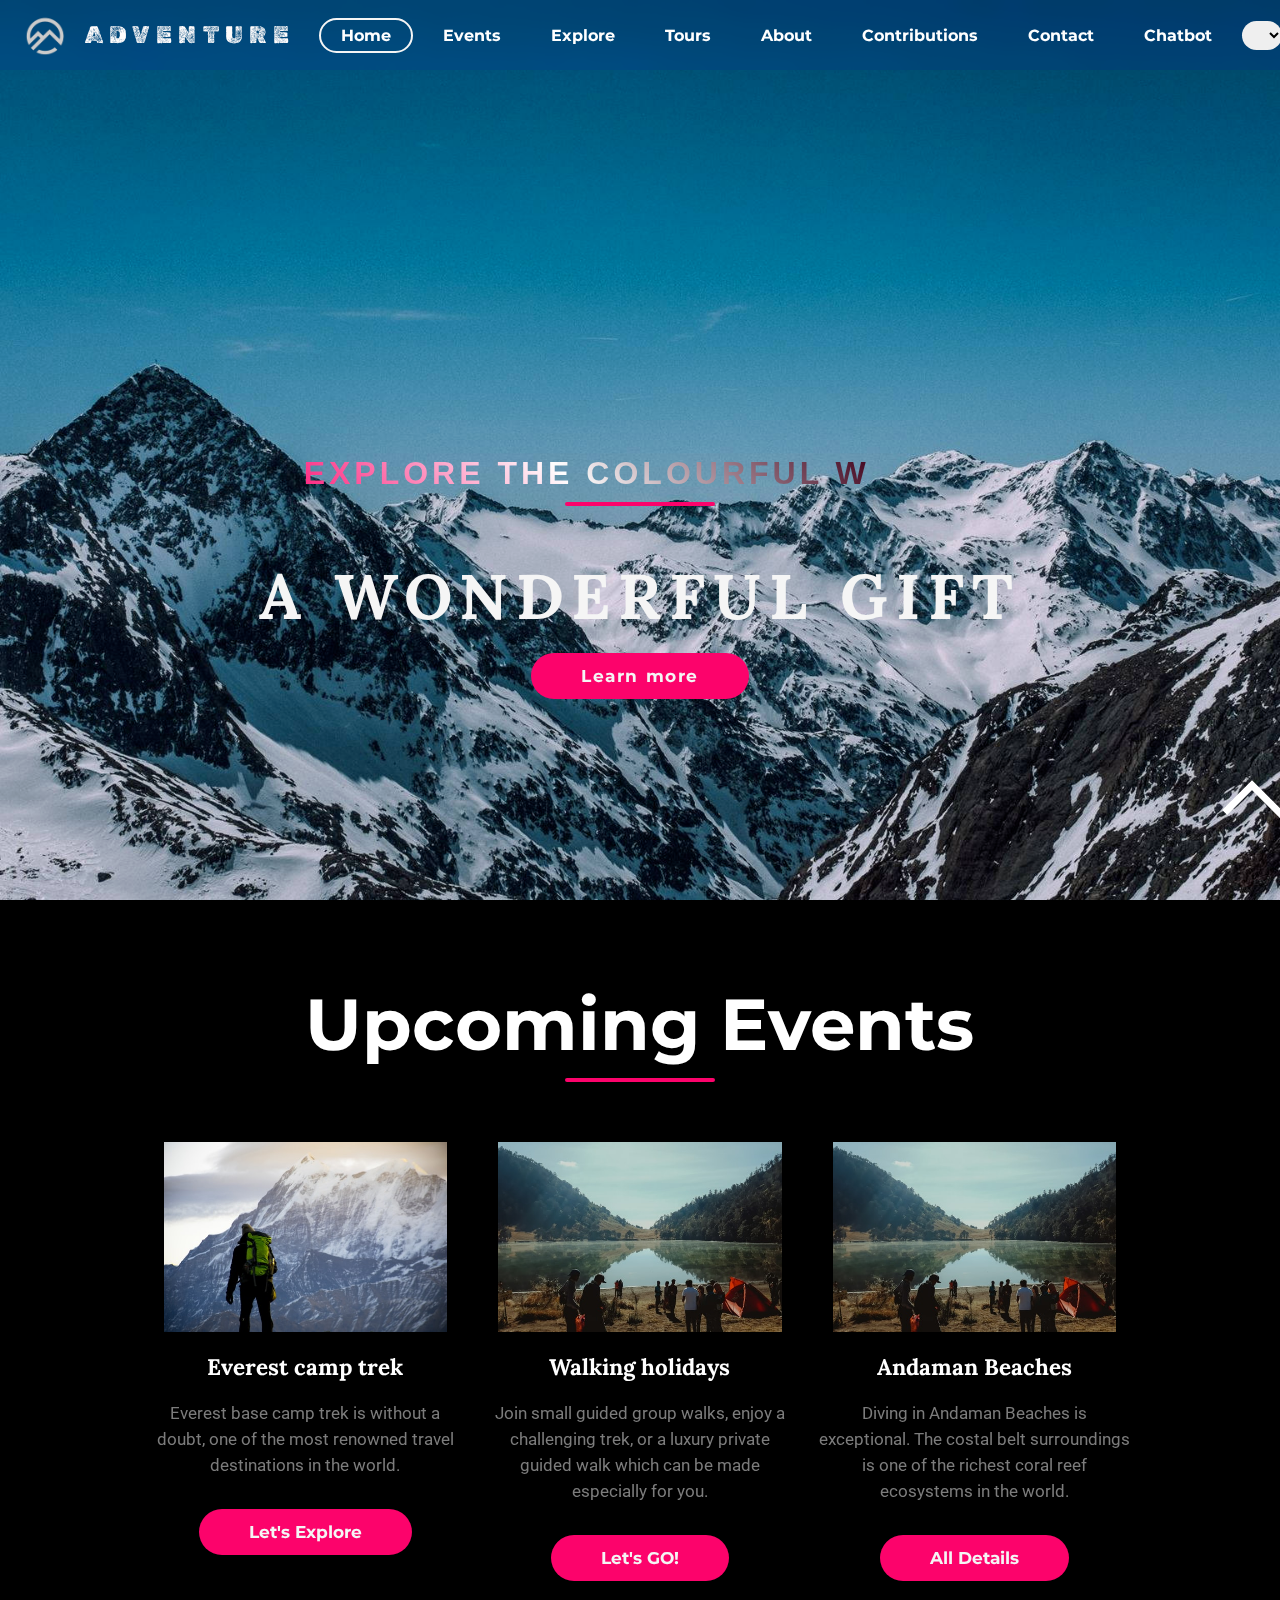
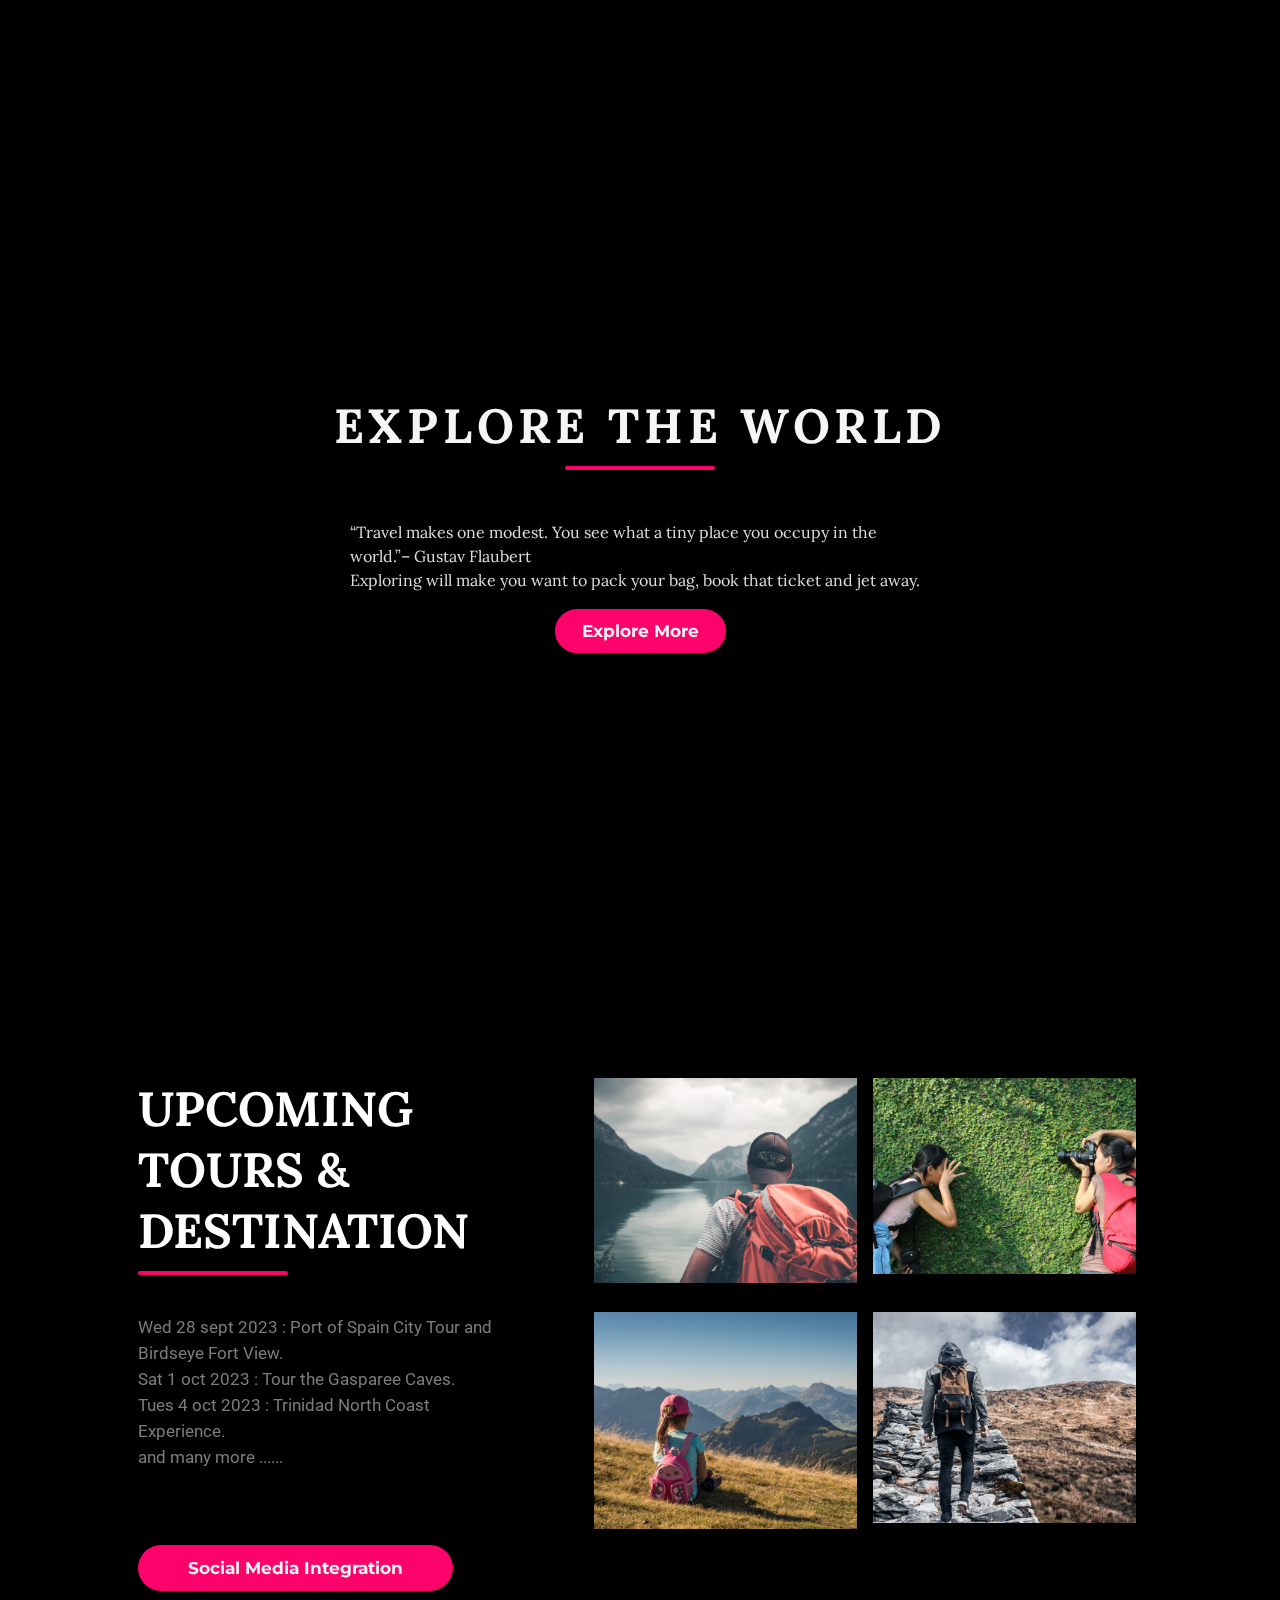
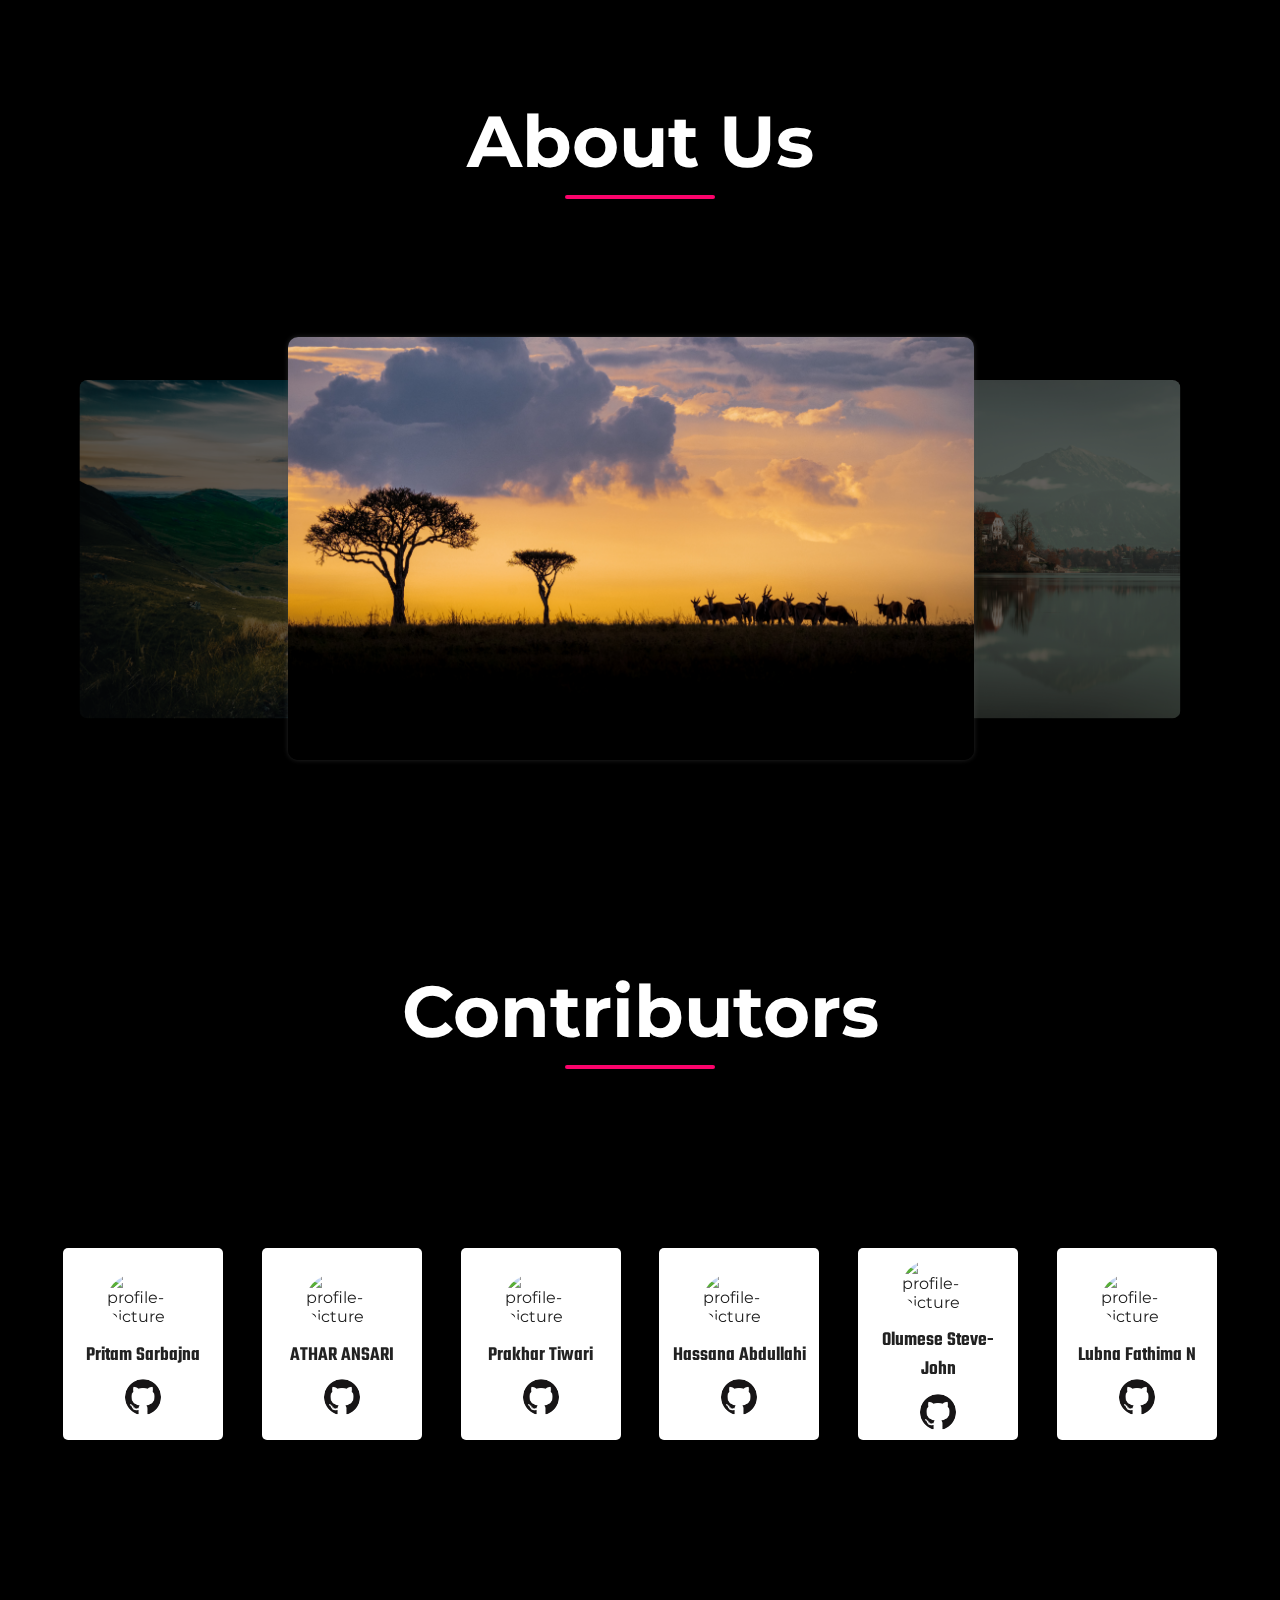
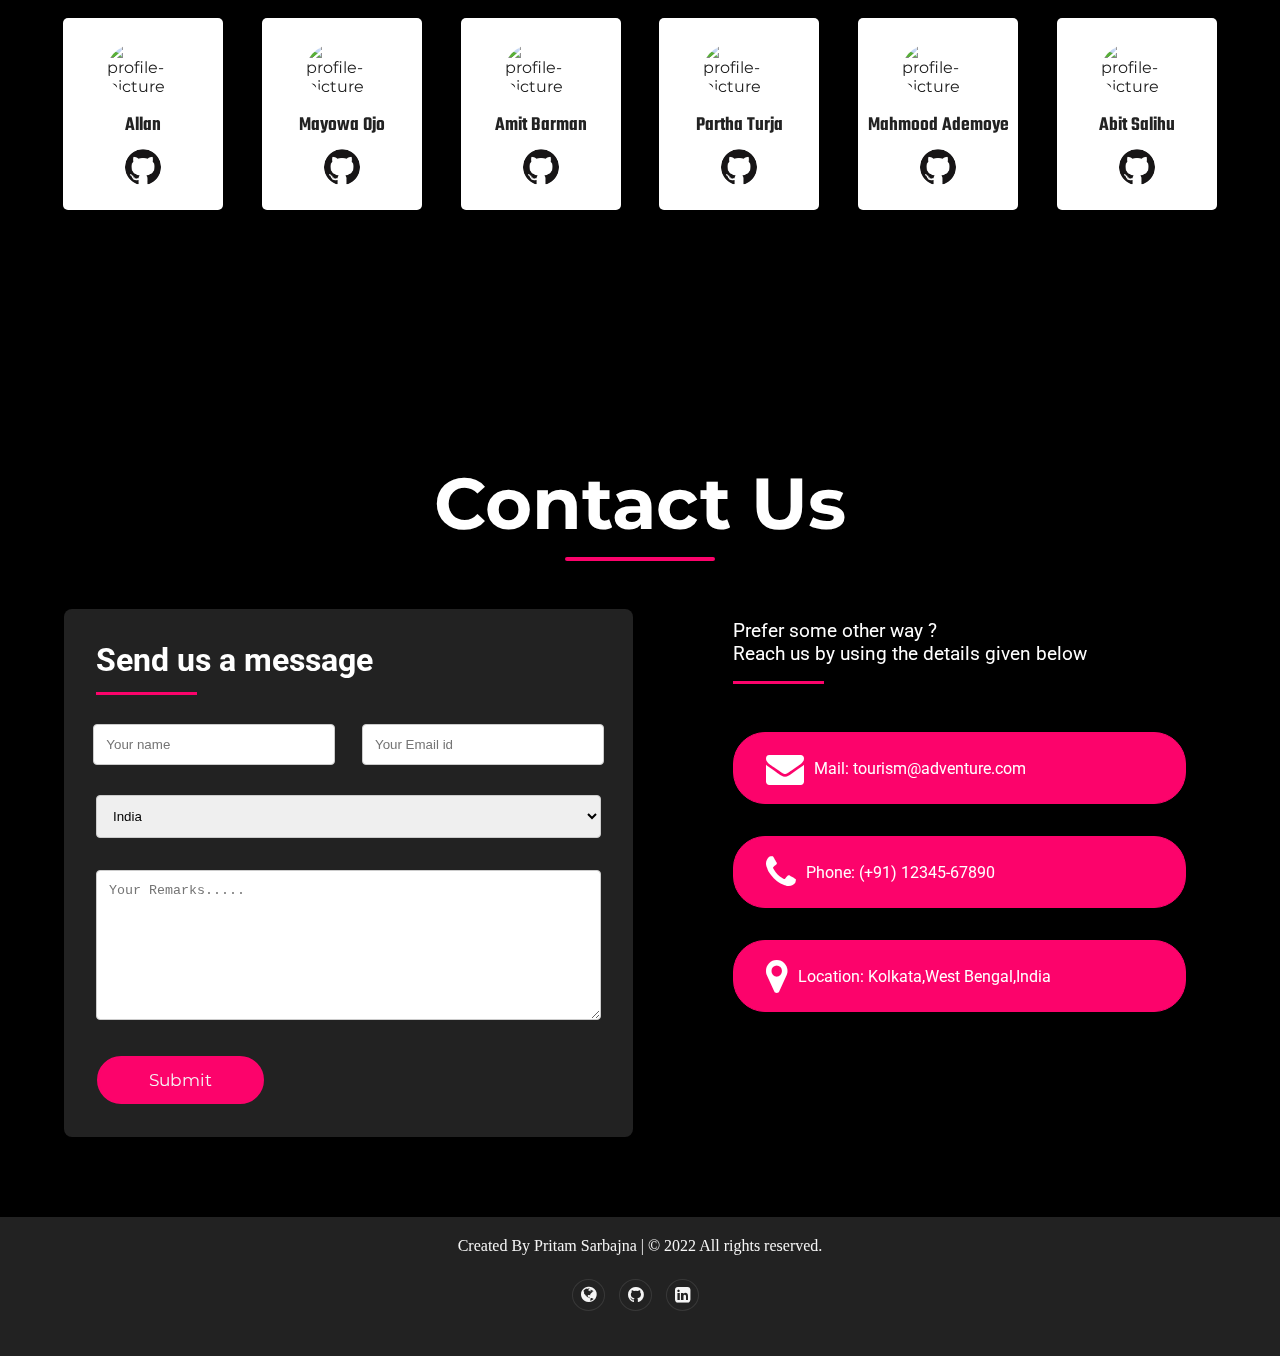
==== commit ea953684: "added all" ====
--- a/index.html
+++ b/index.html
@@ -91,7 +91,7 @@
                         Everest base camp trek is without a doubt, one of
                         the most renowned travel destinations in the world.
                     </p>
-                    <a href="#" class="ctn ">All Details</a>
+                    <a href="https://www.himalayanwonders.com/content/peaks/mount-everest.html?selocation=IN" class="ctn" target="_blank">Let's Explore</a>
                 </article>
                 <article class="card col">
                     <img src="./img/img2.jfif" />
@@ -101,7 +101,7 @@
                         trek, or a luxury private guided walk which can be
                         made especially for you.
                     </p>
-                    <a href="#" class="ctn ">All Details</a>
+                    <a href="https://www.rambleworldwide.co.uk/asia-and-australasia/india" class="ctn" target="_blank">Let's GO!</a>
                 </article>
                 <article class="card col">
                     <img src="./img/img2.jfif" />
@@ -111,7 +111,7 @@
                         belt surroundings is one of the richest coral reef
                         ecosystems in the world.
                     </p>
-                    <a href="#" class="ctn ">All Details</a>
+                    <a href="https://www.tripadvisor.in/Attractions-g297583-Activities-c61-t52-Andaman_and_Nicobar_Islands.html" class="ctn" target="_blank">All Details</a>
                 </article>
             </div>
         </div>
@@ -129,7 +129,7 @@
                 make you want to pack your bag, book that ticket and jet
                 away.
             </p>
-            <a href="#" class="ctn btn-3">Explore more</a>
+            <a href="tour.html" class="ctn btn-3" target="_blank">Explore More</a>
         </div>
     </section>
     <!--Explore-->
@@ -148,7 +148,7 @@
                     <br />
                     and many more ......
                 </p>
-                <a href="#" class="ctn ">Learn more</a>
+                <a href="social.html" class="ctn " target="_blank">Social Media Integration</a>
             </div>
             <div class="image-col">
                 <div class="image-gallery">
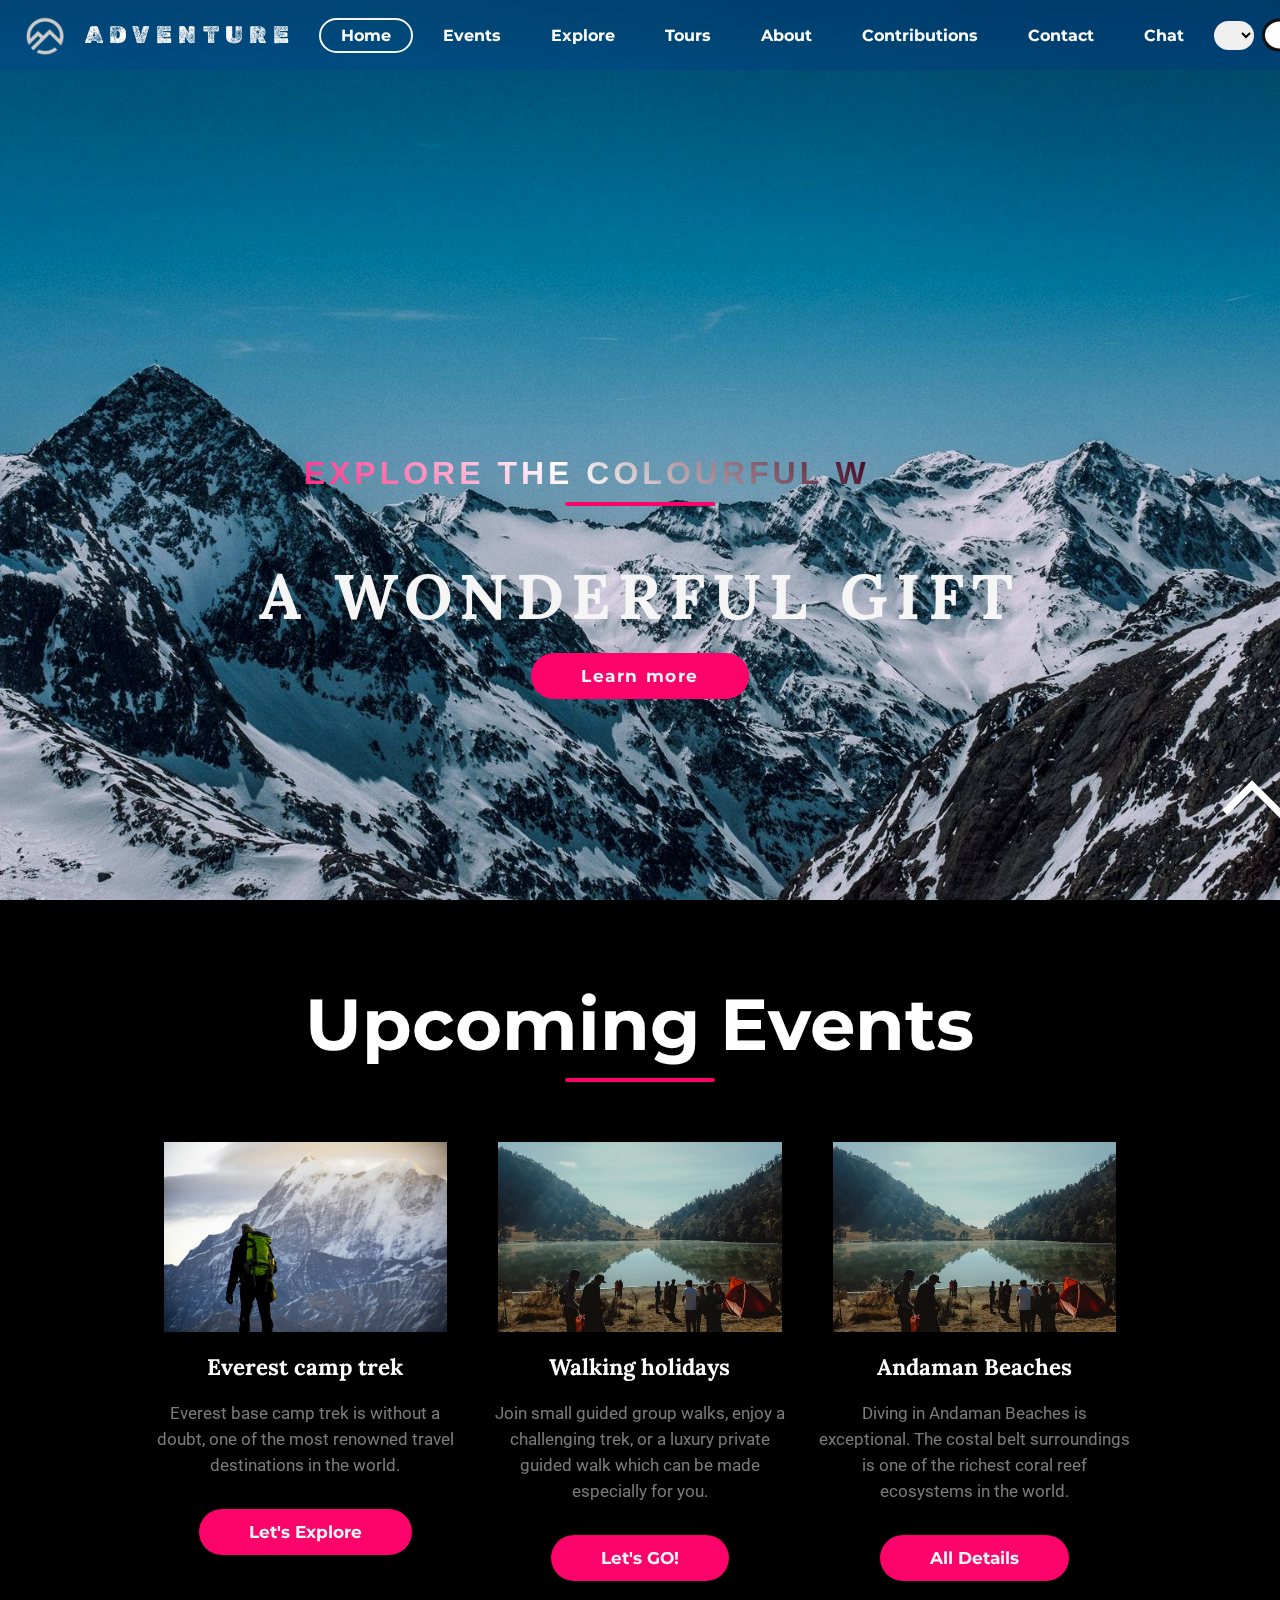
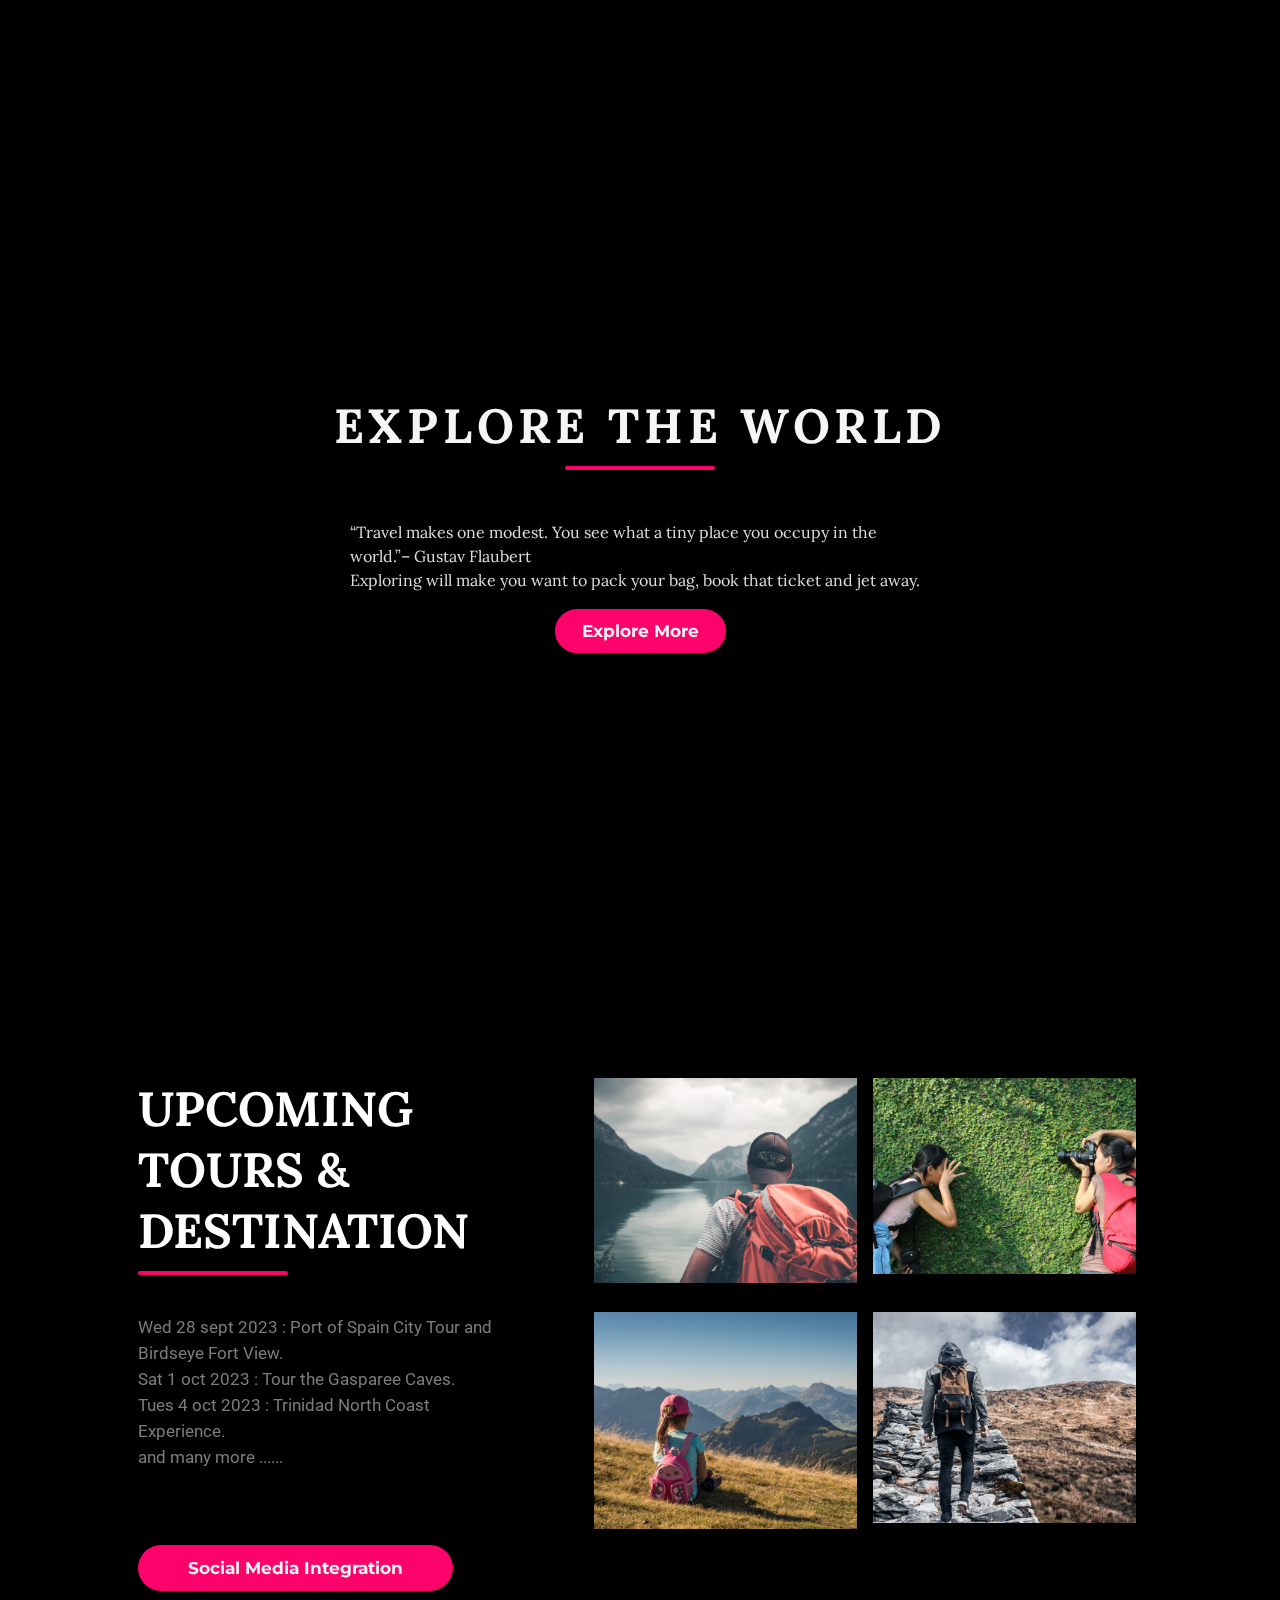
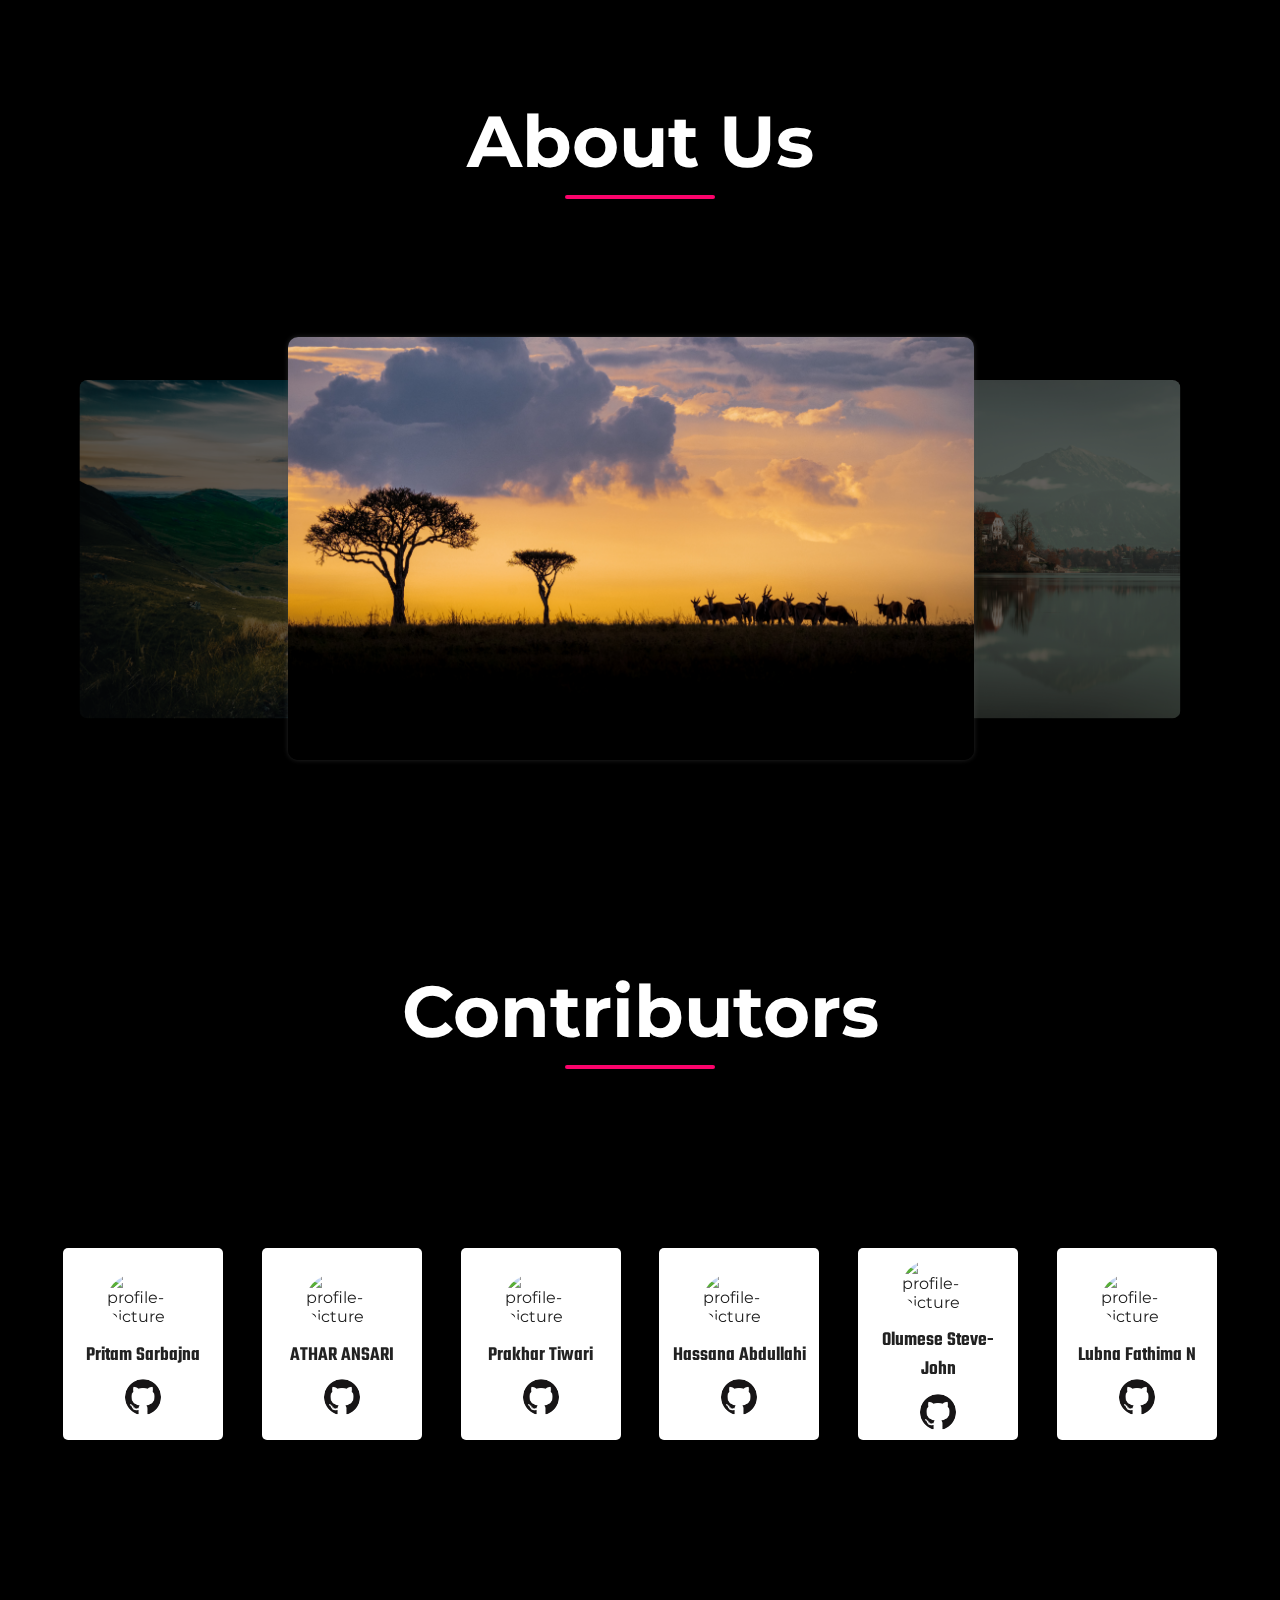
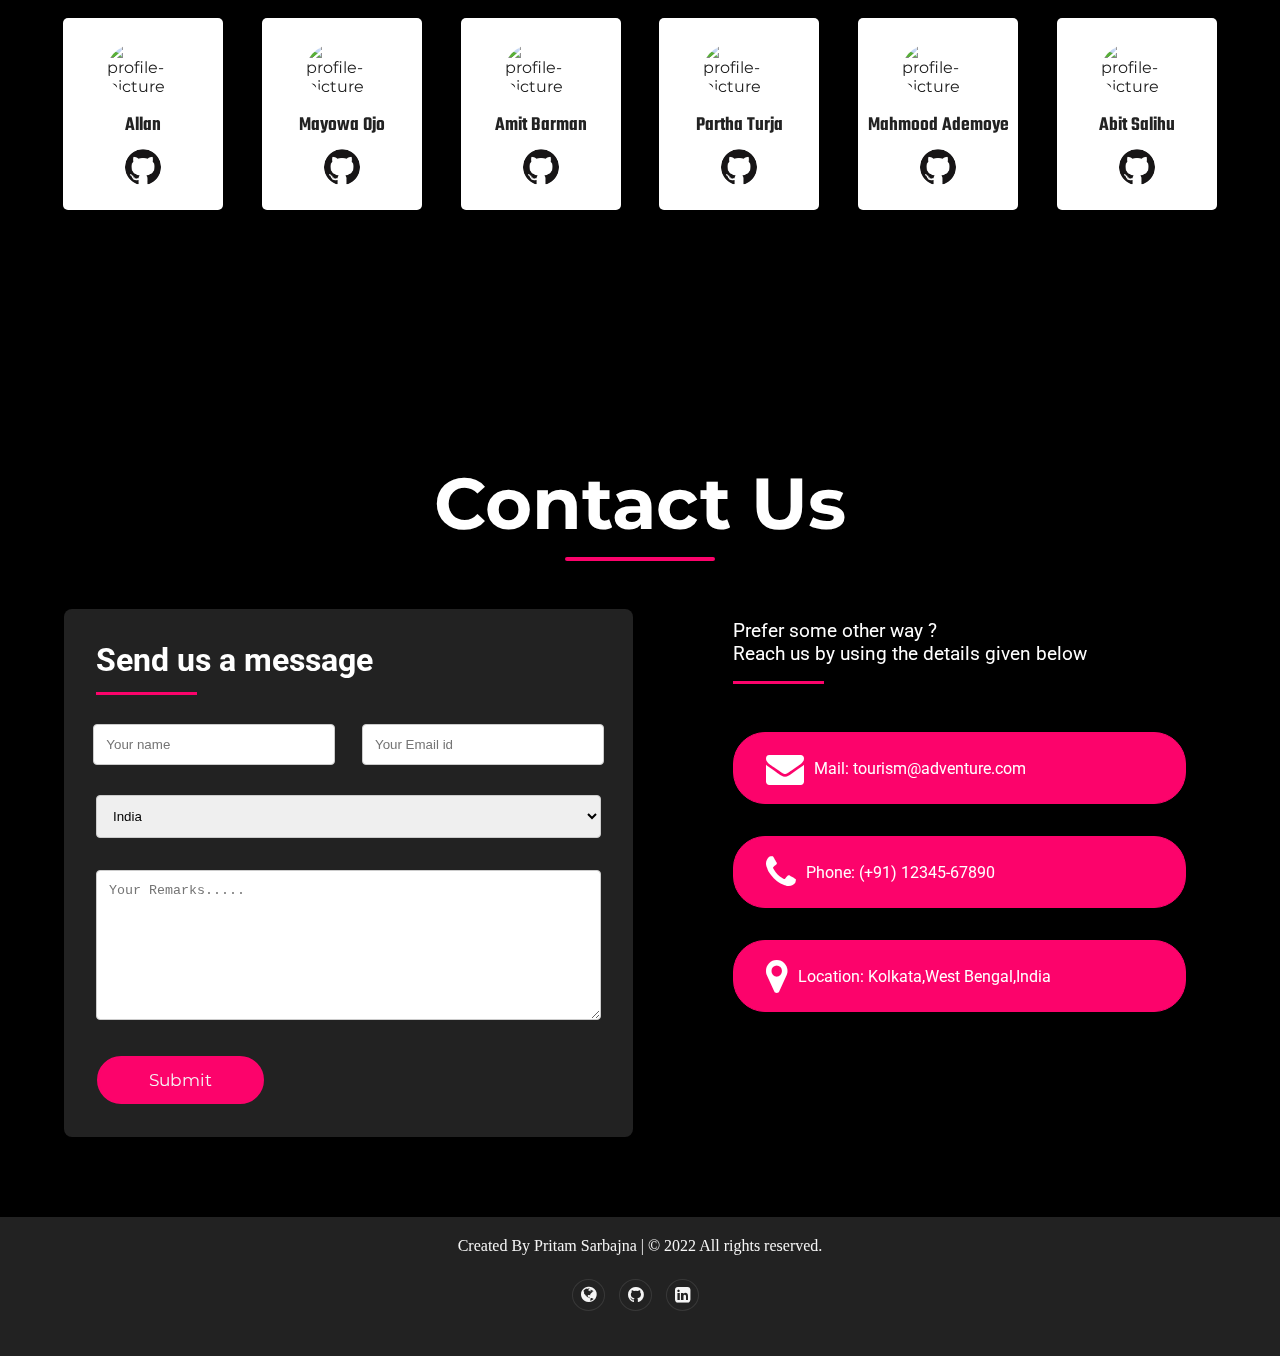
==== commit 2c74409a: "added all" ====
--- a/index.html
+++ b/index.html
@@ -9,6 +9,9 @@
     <link rel="stylesheet" href="https://cdnjs.cloudflare.com/ajax/libs/font-awesome/4.7.0/css/font-awesome.min.css" />
     <link rel="stylesheet" href="css/style.css" />
     <link rel="stylesheet" href="css/responsive.css" />
+    <link rel="stylesheet" href="https://cdnjs.cloudflare.com/ajax/libs/font-awesome/6.6.0/css/all.min.css"
+    integrity="sha512-Kc323vGBEqzTmouAECnVceyQqyqdsSiqLQISBL29aUW4U/M7pSPA/gEUZQqv1cwx4OnYxTxve5UMg5GT6L4JJg=="
+    crossorigin="anonymous" referrerpolicy="no-referrer" />
     <link rel="apple-touch-icon" sizes="180x180" href="img/apple-touch-icon.png" />
     <link rel="icon" type="image/png" sizes="32x32" href="img/favicon-32x32.png" />
     <link rel="icon" type="image/png" sizes="16x16" href="img/favicon-16x16.png" />
@@ -42,7 +45,7 @@
                 <a href="#contact" id="hept" class="cir_border">Contact</a>
             </li>
             <li> <a href="https://bot.dialogflow.com/f7ab764a-af4a-476f-b86b-4134147d7cfe" class="cir_border" 
-                target="_blank">Chatbot</a> </li>
+                target="_blank">Chat  <i class="fa-brands fa-bots fa-beat-fade"></i></a> </li>
             <li> <select name="language" id="lan" class="cir_border">
                     <option value="en">English</option>
                     <option value="fr">French</option>
